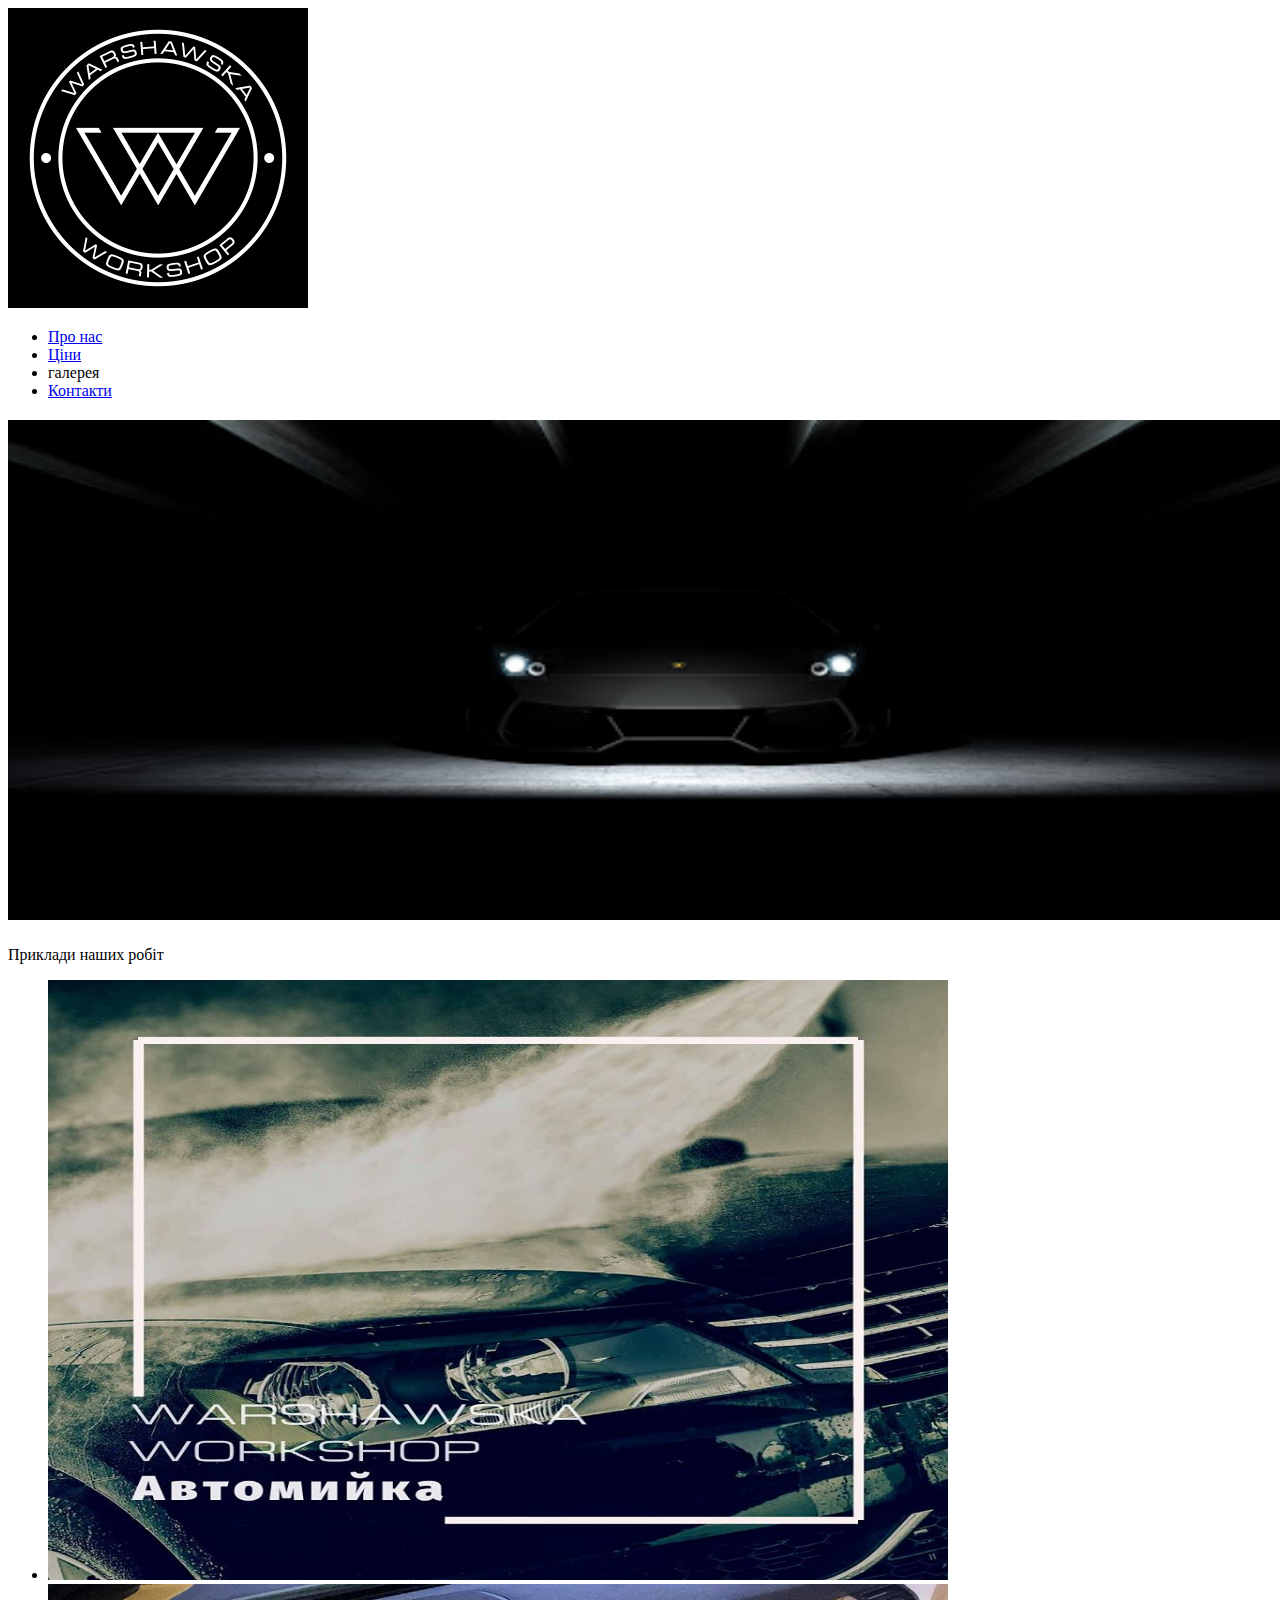
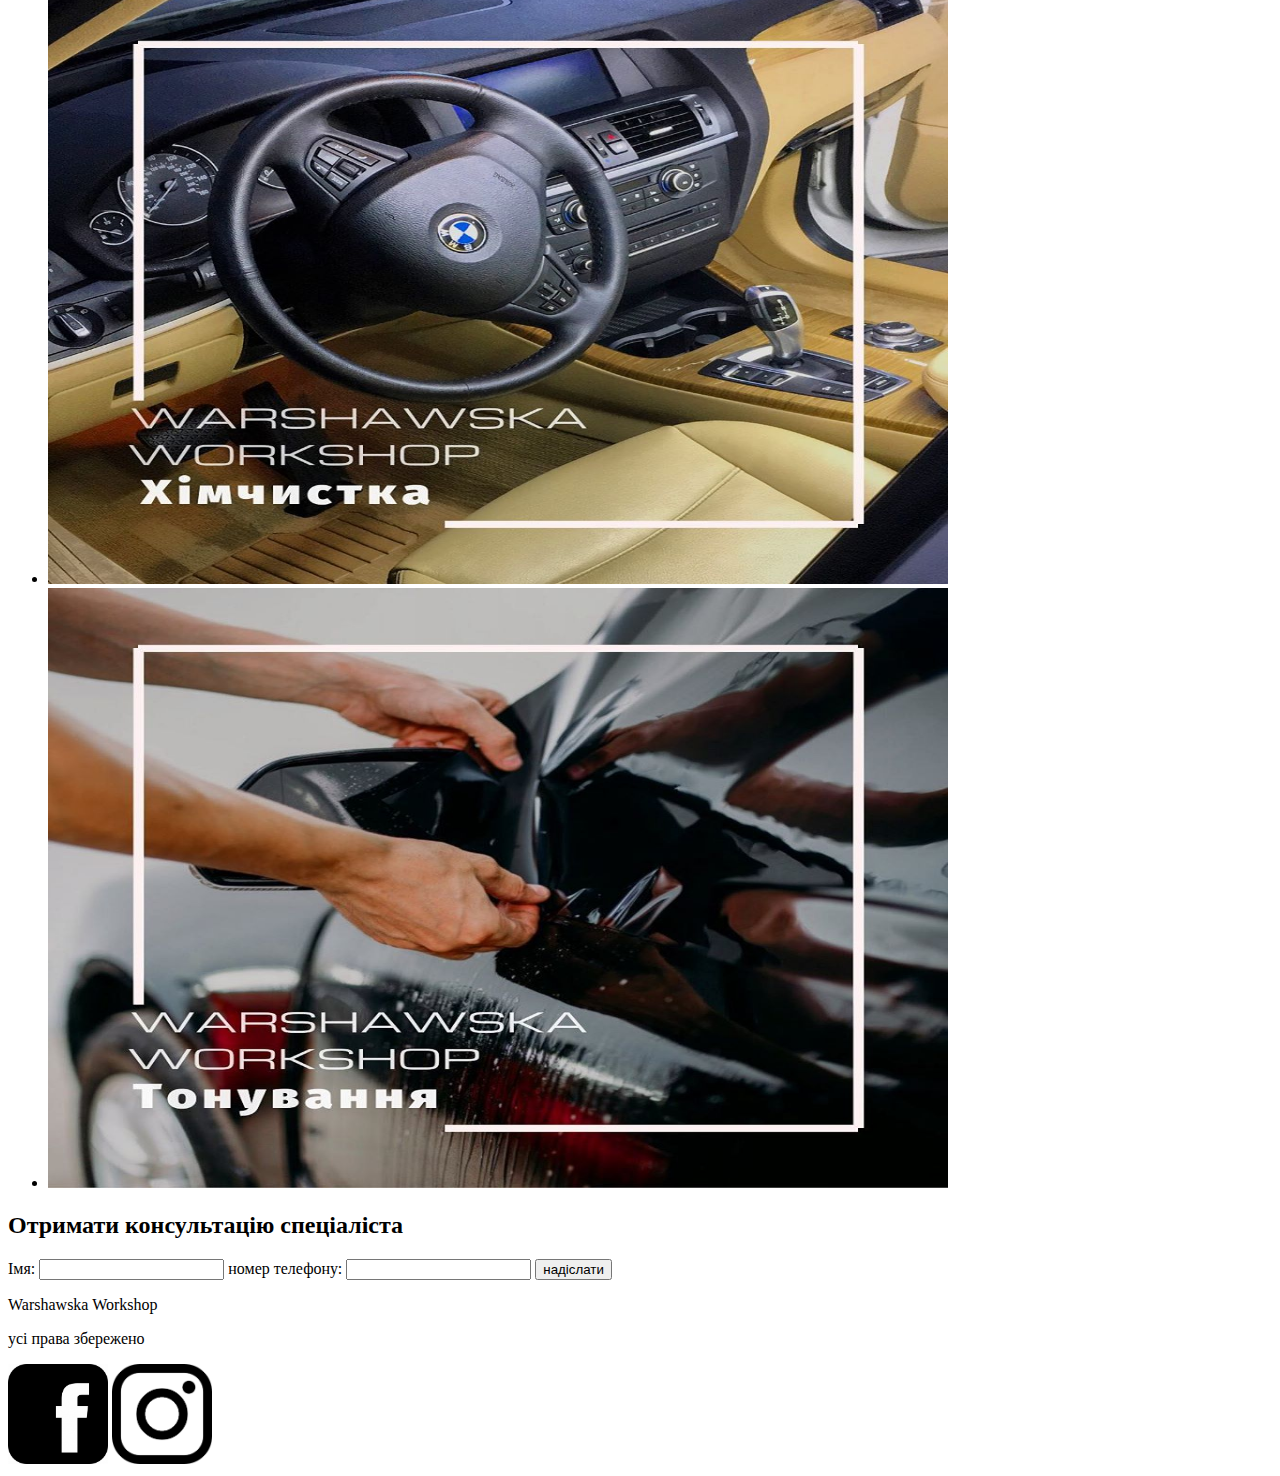
==== index.html @ 469ec767 "progect.1" ====
<!DOCTYPE html>
<html lang="uk">
<head>
    <meta charset="UTF-8">
    <meta name="viewport" content="width=device-width, initial-scale=1.0">
    <meta http-equiv="X-UA-Compatible" content="ie=edge">
    <title>Document</title>
</head>
<body>
<header>
    <img src="img/WWlogoblack.jpg" width="300" height="300" alt="logo">   
       <ul>
             <li><a href="aboutus.html">Про нас</a></li>
             <li><a href="prise.html">Ціни</a></li>
             <li>галерея</li>
             <li><a href="contacts.html">Контакти</a></li>
       </ul>
</header>
     <div>
        <h2><img src="img/logo1.jpg" width="1340" height="500" alt="logo1"></h2>
    </div>
    <div>
    <p>Приклади наших робіт</p>
           <ul>
             <li><img src="img/carwash.jpg" width="900" height="600" alt="carwash"></li>
             <li><img src="img/cemwash.jpg" width="900" height="600" alt="cemwash"></li>
             <li><img src="img/toning.jpg" width="900" height="600" alt="toning"></li>
       </ul>
       <h2>Отримати консультацію спеціаліста</h2>
   <form method="POST" action="https://formspree.io/xknrnvoy">
      <label>Імя:
          <input type="text"  name="Імя">
      </label>
      <label>номер телефону:
         <input type="phone number" name="номер телефону">
      </label>
       <label>
           <input type="submit" value="надіслати">
      </label>
    </div>
    <footer>
    <p>Warshawska Workshop</p>
    <p>усі права збережено</p>
    <img src="img/facebooklogo.jpg" width="100" height="100" alt="facebooklogo"> 
    <img src="img/instagramlogo.png" width="100" height="100" alt="instagramlogo">
    </footer>
</body>
</html>
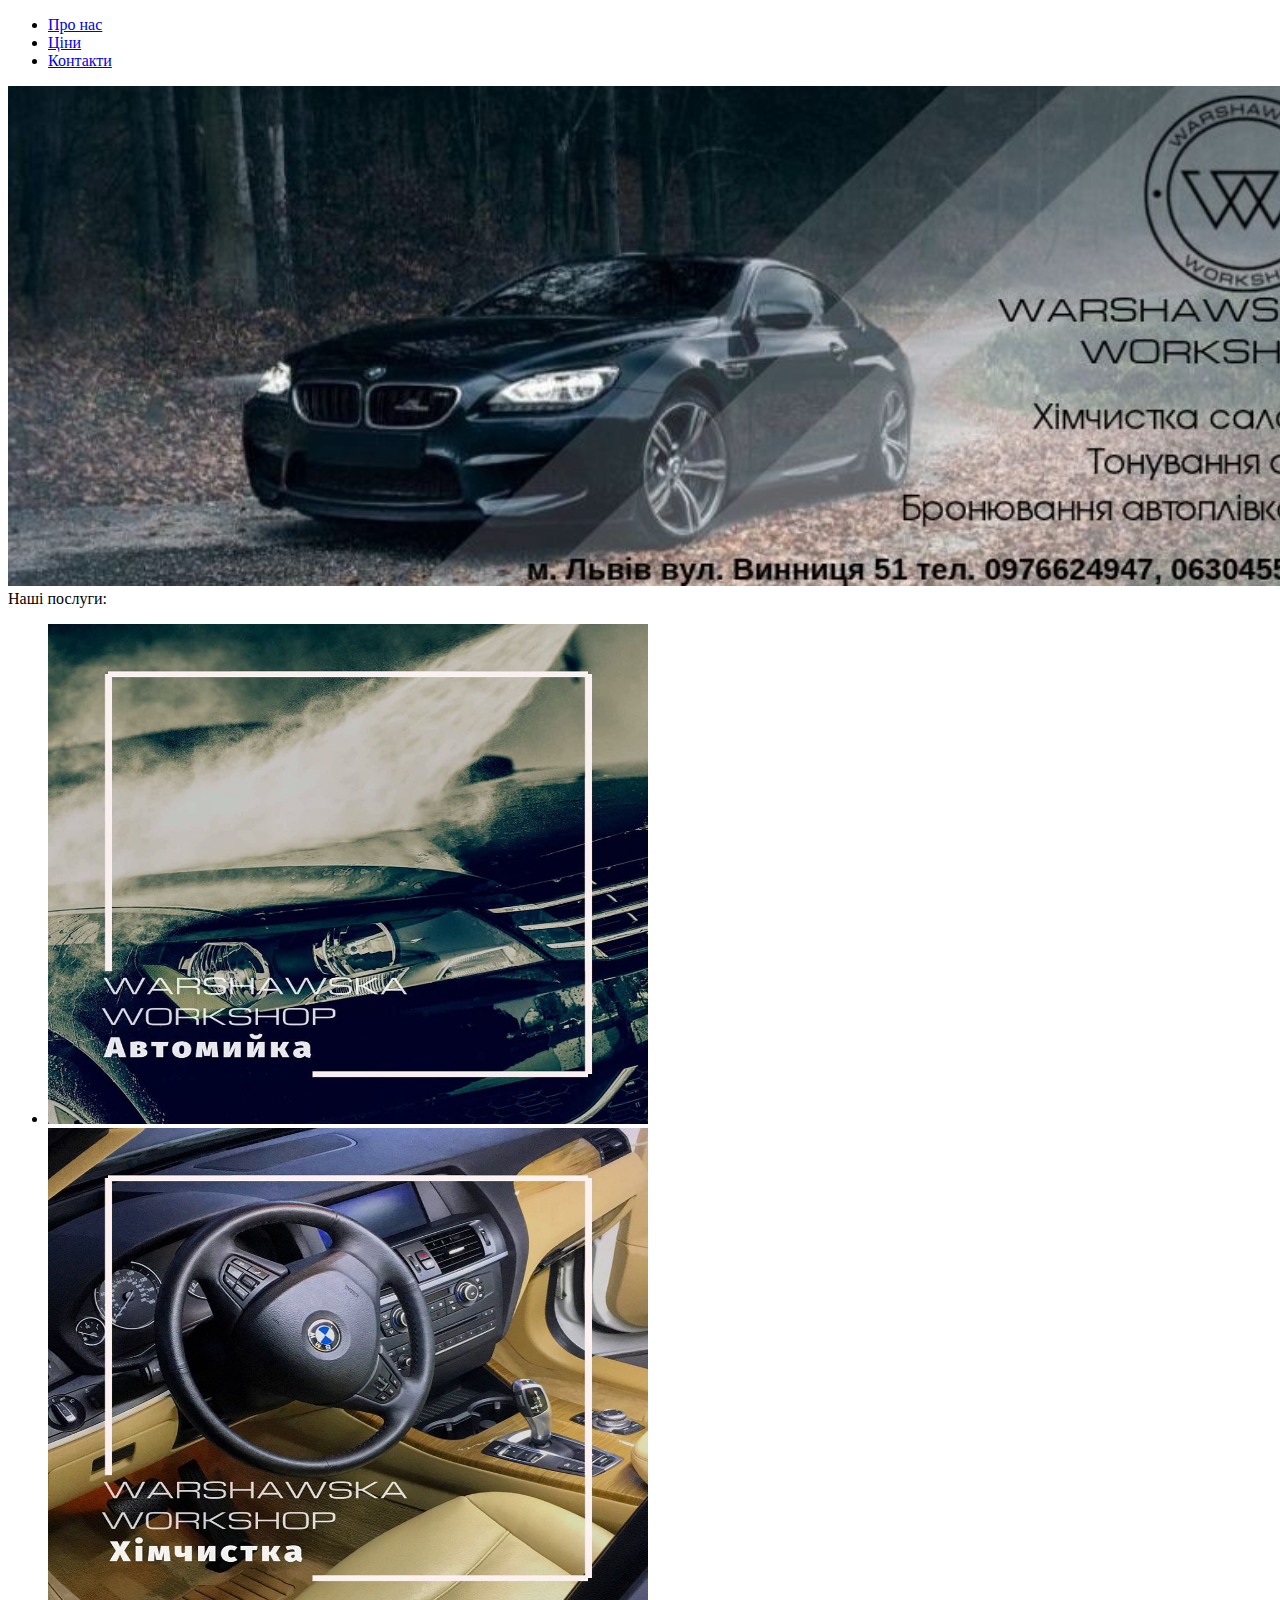
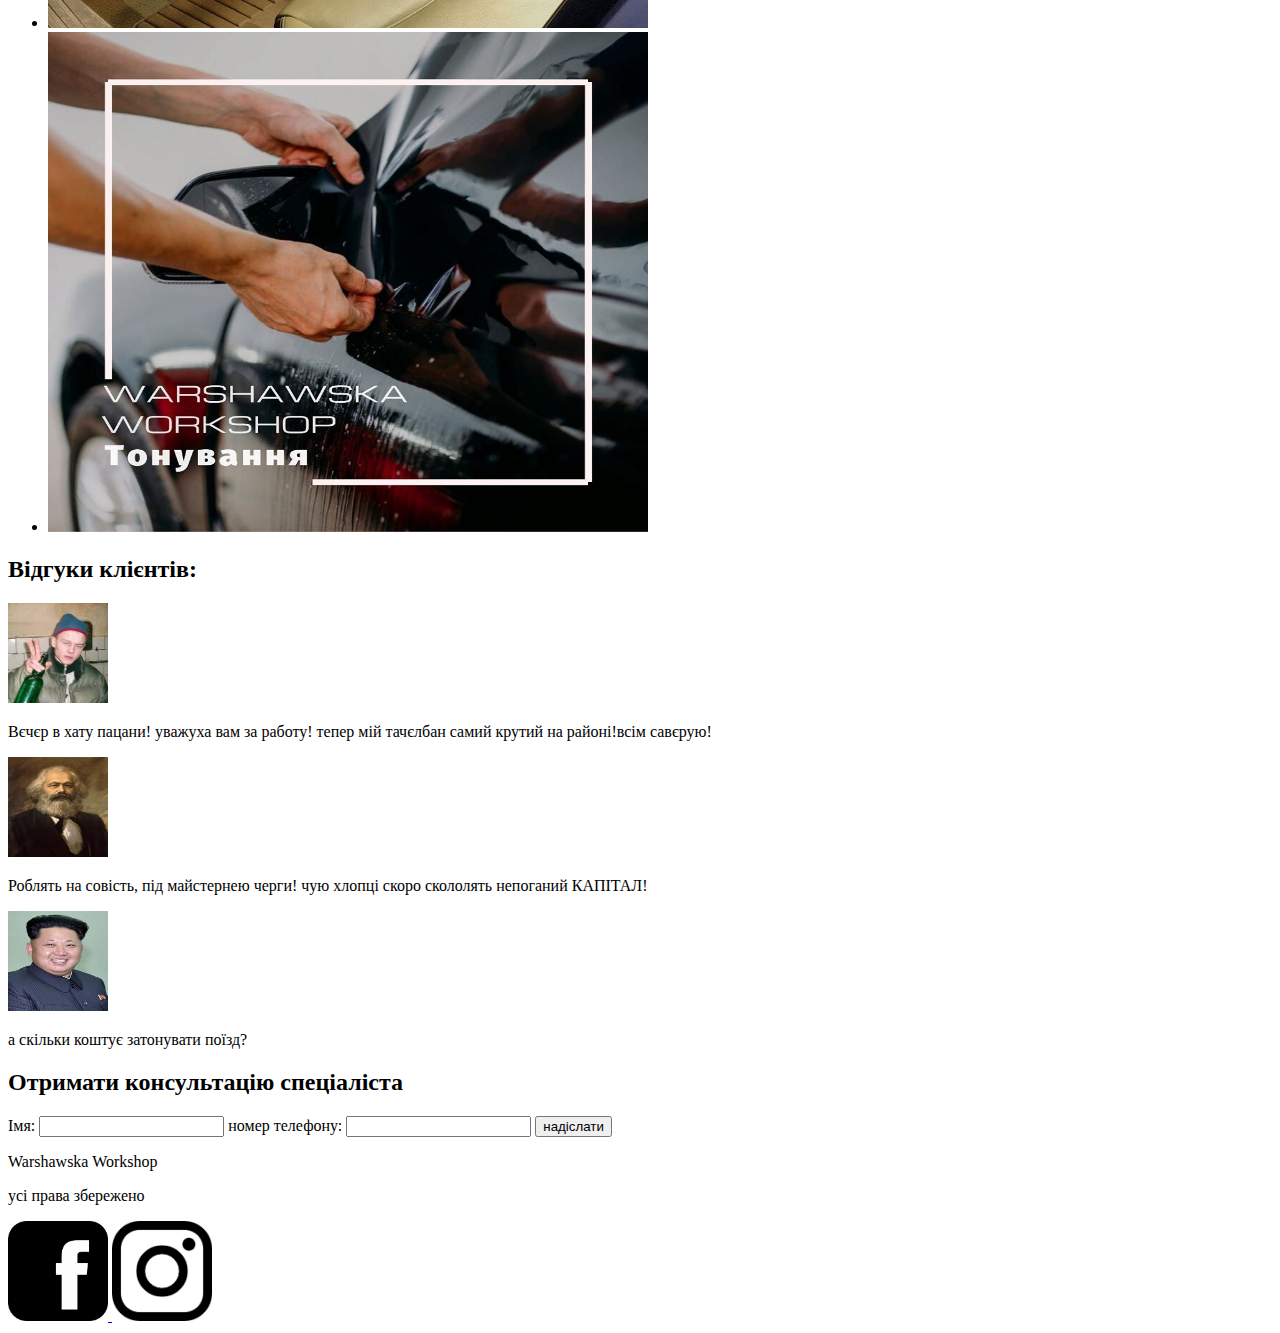
==== commit 561bd237: "some changes" ====
--- a/index.html
+++ b/index.html
@@ -7,25 +7,33 @@
     <title>Document</title>
 </head>
 <body>
-<header>
-    <img src="img/WWlogoblack.jpg" width="300" height="300" alt="logo">   
+<header>   
        <ul>
              <li><a href="aboutus.html">Про нас</a></li>
              <li><a href="prise.html">Ціни</a></li>
-             <li>галерея</li>
              <li><a href="contacts.html">Контакти</a></li>
        </ul>
 </header>
      <div>
-        <h2><img src="img/logo1.jpg" width="1340" height="500" alt="logo1"></h2>
+        <img src="img/logoaboutus.jpg" width="1340" height="500" alt="logo1">
     </div>
-    <div>
-    <p>Приклади наших робіт</p>
+    <section>
+    <h>Наші послуги:</h>
            <ul>
-             <li><img src="img/carwash.jpg" width="900" height="600" alt="carwash"></li>
-             <li><img src="img/cemwash.jpg" width="900" height="600" alt="cemwash"></li>
-             <li><img src="img/toning.jpg" width="900" height="600" alt="toning"></li>
+             <li><img src="img/carwash.jpg" width="600" height="500" alt="carwash"></li>
+             <li><img src="img/cemwash.jpg" width="600" height="500" alt="cemwash"></li>
+             <li><img src="img/toning.jpg" width="600" height="500" alt="toning"></li>
        </ul>
+    </section>
+       <section>
+       <h2>Відгуки клієнтів:</h2>
+       <img src="img/gop1.jpg" width="100" height="100" alt="carwash"> 
+       <p> Вєчєр в хату пацани! уважуха вам за работу! тепер мій тачєлбан самий крутий на районі!всім савєрую!</p>
+       <img src="img/carlmaxs.jpg" width="100" height="100" alt="carlmaxs"> 
+       <p> Роблять на совість, під майстернею черги! чую хлопці скоро скололять непоганий КАПІТАЛ!</p>
+       <img src="img/kim.jpg" width="100" height="100" alt="kim"> 
+       <p> а скільки коштує затонувати поїзд? </p>
+       </section>
        <h2>Отримати консультацію спеціаліста</h2>
    <form method="POST" action="https://formspree.io/xknrnvoy">
       <label>Імя:
@@ -39,10 +47,10 @@
       </label>
     </div>
     <footer>
-    <p>Warshawska Workshop</p>
-    <p>усі права збережено</p>
-    <img src="img/facebooklogo.jpg" width="100" height="100" alt="facebooklogo"> 
-    <img src="img/instagramlogo.png" width="100" height="100" alt="instagramlogo">
+            <p>Warshawska Workshop</p>
+            <p>усі права збережено</p>
+                <a href="https://www.facebook.com/warshawskaworkshop/photos/a.120206486027206/165553778159143/?type=3&theater"> <img src="img/facebooklogo.jpg" width="100" height="100" alt="facebooklogo"> 
+                <a href="https://www.instagram.com/warshawska_workshop/"><img src="img/instagramlogo.png" width="100" height="100" alt="instagramlogo">
     </footer>
 </body>
 </html>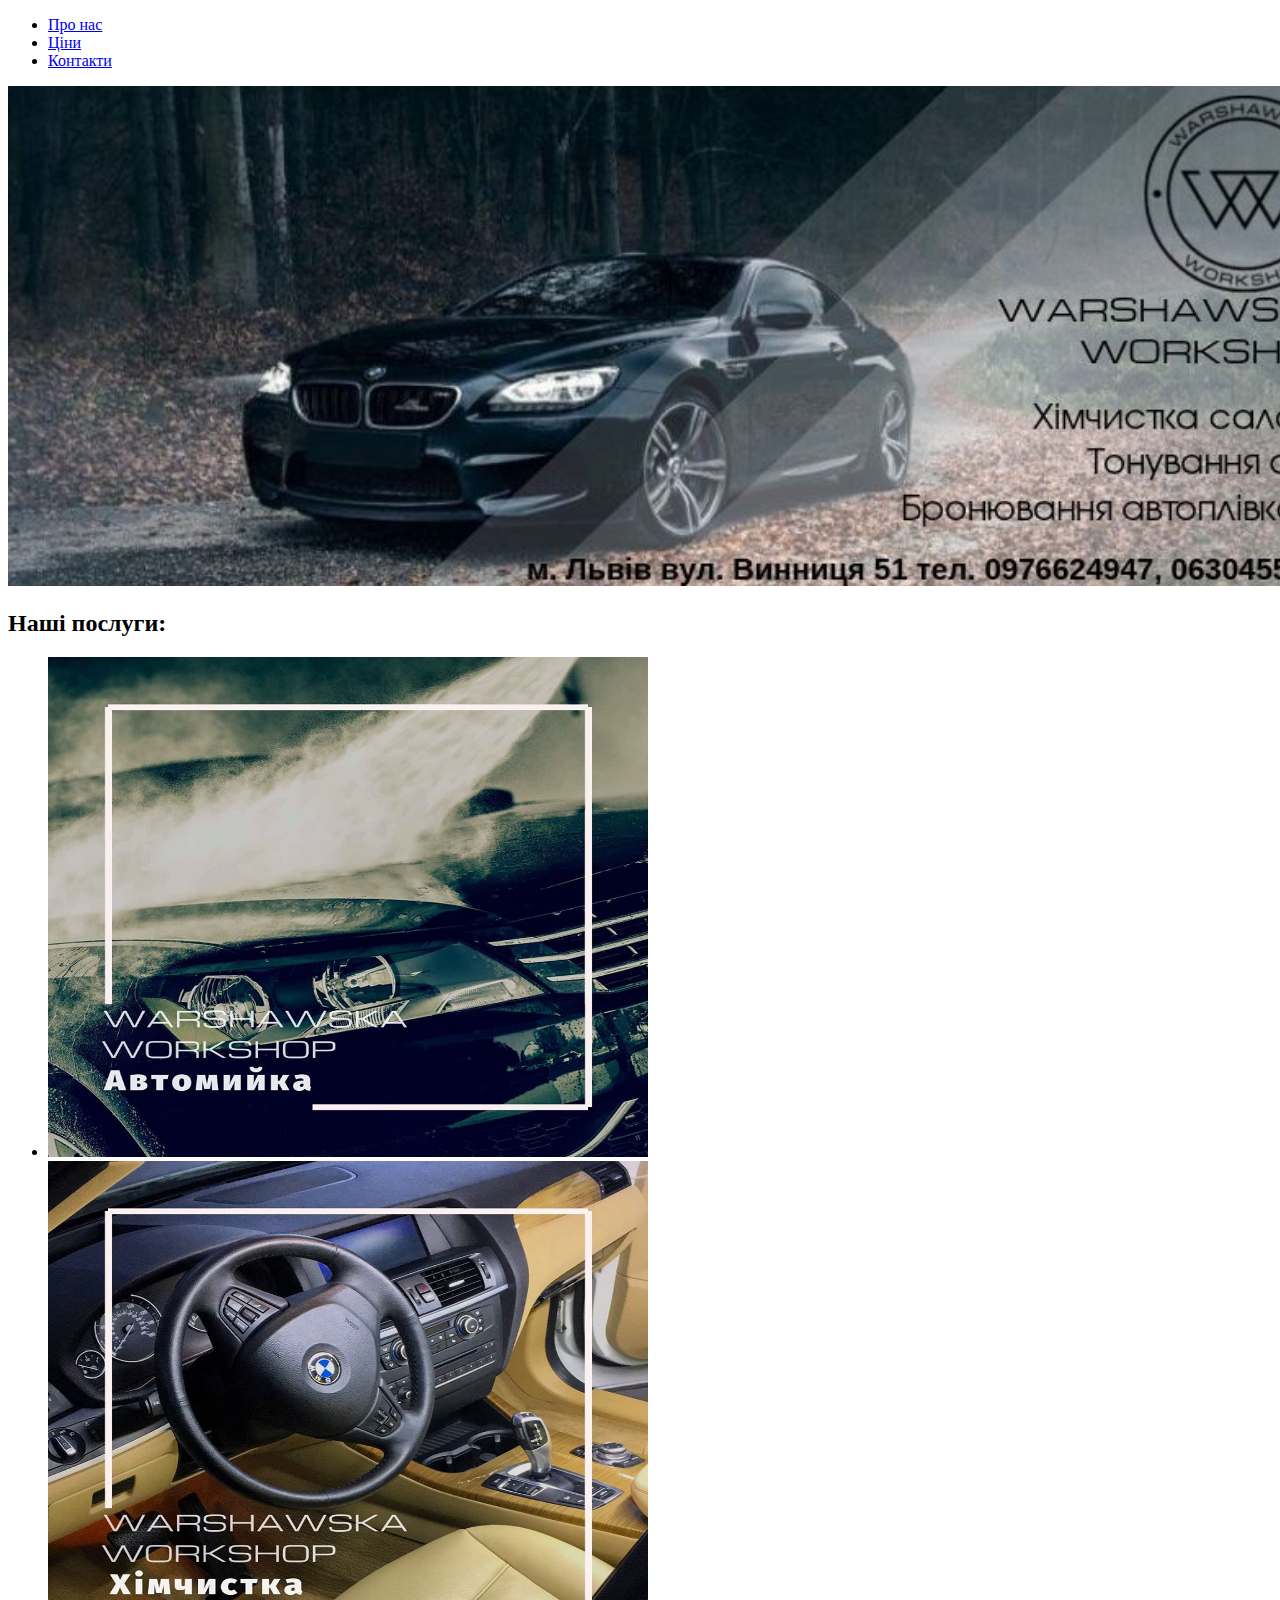
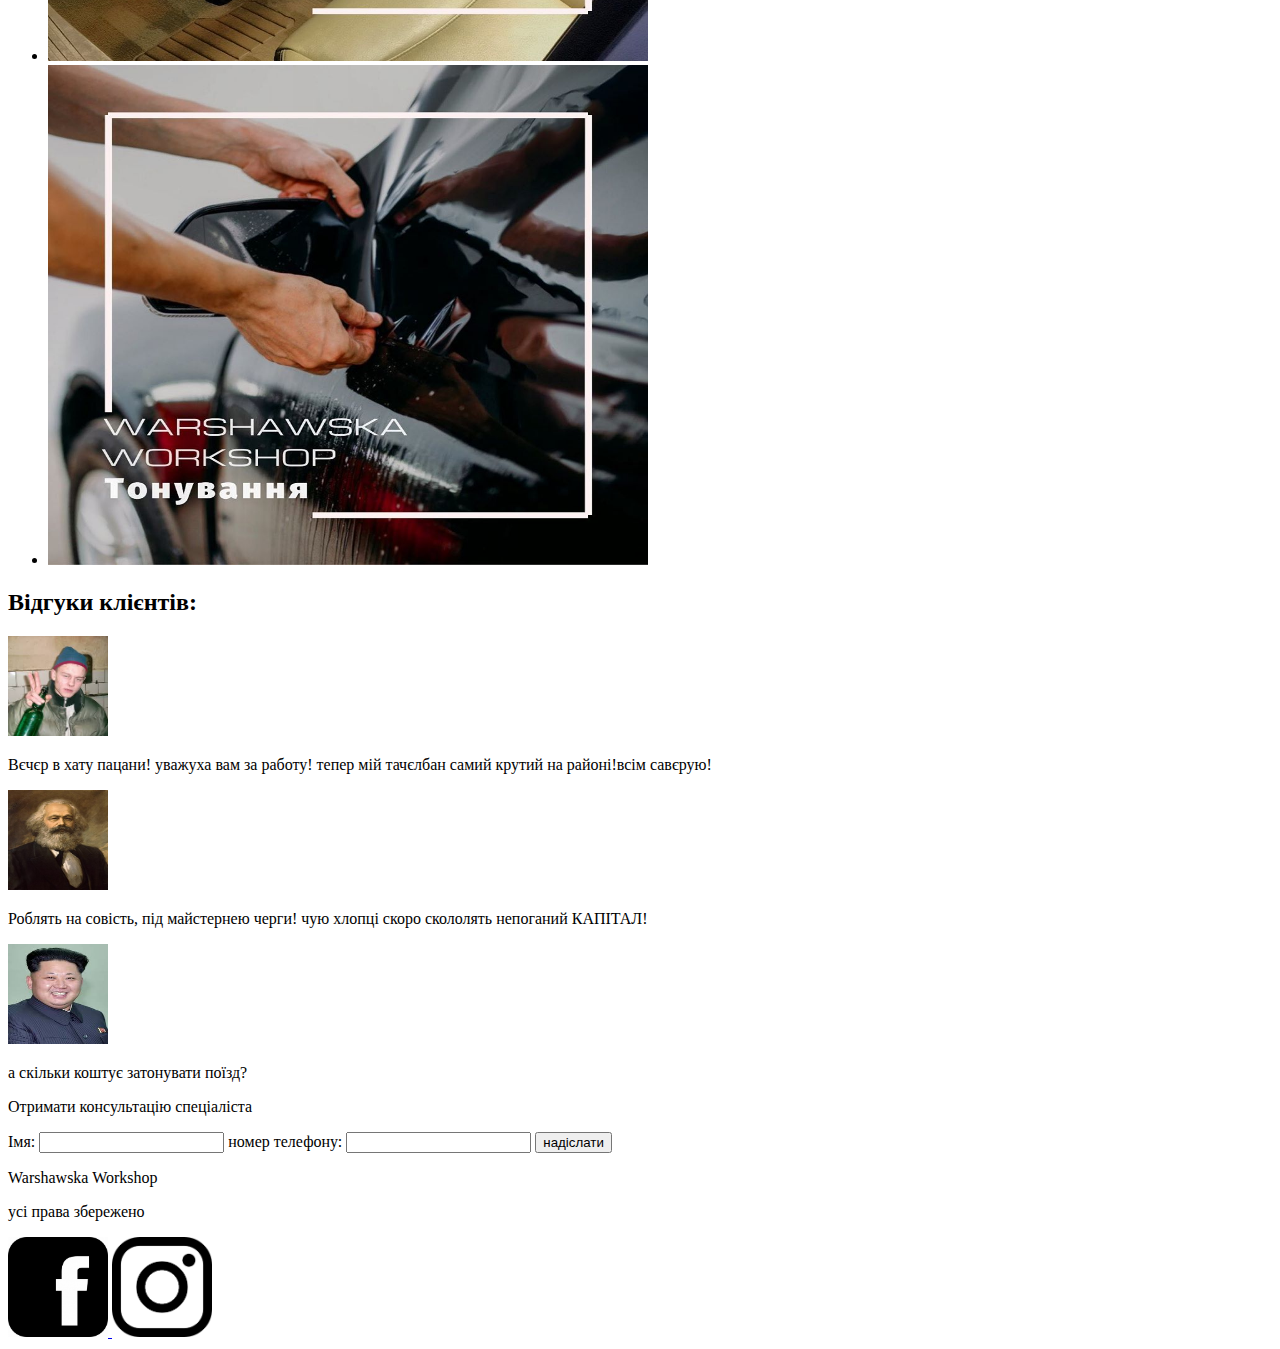
==== commit 66acefa7: "some chenges" ====
--- a/index.html
+++ b/index.html
@@ -18,7 +18,7 @@
         <img src="img/logoaboutus.jpg" width="1340" height="500" alt="logo1">
     </div>
     <section>
-    <h>Наші послуги:</h>
+    <h2>Наші послуги:</h2>
            <ul>
              <li><img src="img/carwash.jpg" width="600" height="500" alt="carwash"></li>
              <li><img src="img/cemwash.jpg" width="600" height="500" alt="cemwash"></li>
@@ -34,13 +34,14 @@
        <img src="img/kim.jpg" width="100" height="100" alt="kim"> 
        <p> а скільки коштує затонувати поїзд? </p>
        </section>
-       <h2>Отримати консультацію спеціаліста</h2>
-   <form method="POST" action="https://formspree.io/xknrnvoy">
+       <div>
+       <p>Отримати консультацію спеціаліста</p>
+   <form method="POST" action="https://formspree.io/xknrnvoy"></form>
       <label>Імя:
           <input type="text"  name="Імя">
       </label>
       <label>номер телефону:
-         <input type="phone number" name="номер телефону">
+         <input type="number" name="номер телефону">
       </label>
        <label>
            <input type="submit" value="надіслати">
@@ -49,8 +50,8 @@
     <footer>
             <p>Warshawska Workshop</p>
             <p>усі права збережено</p>
-                <a href="https://www.facebook.com/warshawskaworkshop/photos/a.120206486027206/165553778159143/?type=3&theater"> <img src="img/facebooklogo.jpg" width="100" height="100" alt="facebooklogo"> 
-                <a href="https://www.instagram.com/warshawska_workshop/"><img src="img/instagramlogo.png" width="100" height="100" alt="instagramlogo">
+                <a href="https://www.facebook.com/warshawskaworkshop/photos/a.120206486027206/165553778159143/?type=3&theater"> <img src="img/facebooklogo.jpg" width="100" height="100" alt="facebooklogo"> </a>
+                <a href="https://www.instagram.com/warshawska_workshop/"><img src="img/instagramlogo.png" width="100" height="100" alt="instagramlogo"></a>
     </footer>
 </body>
 </html>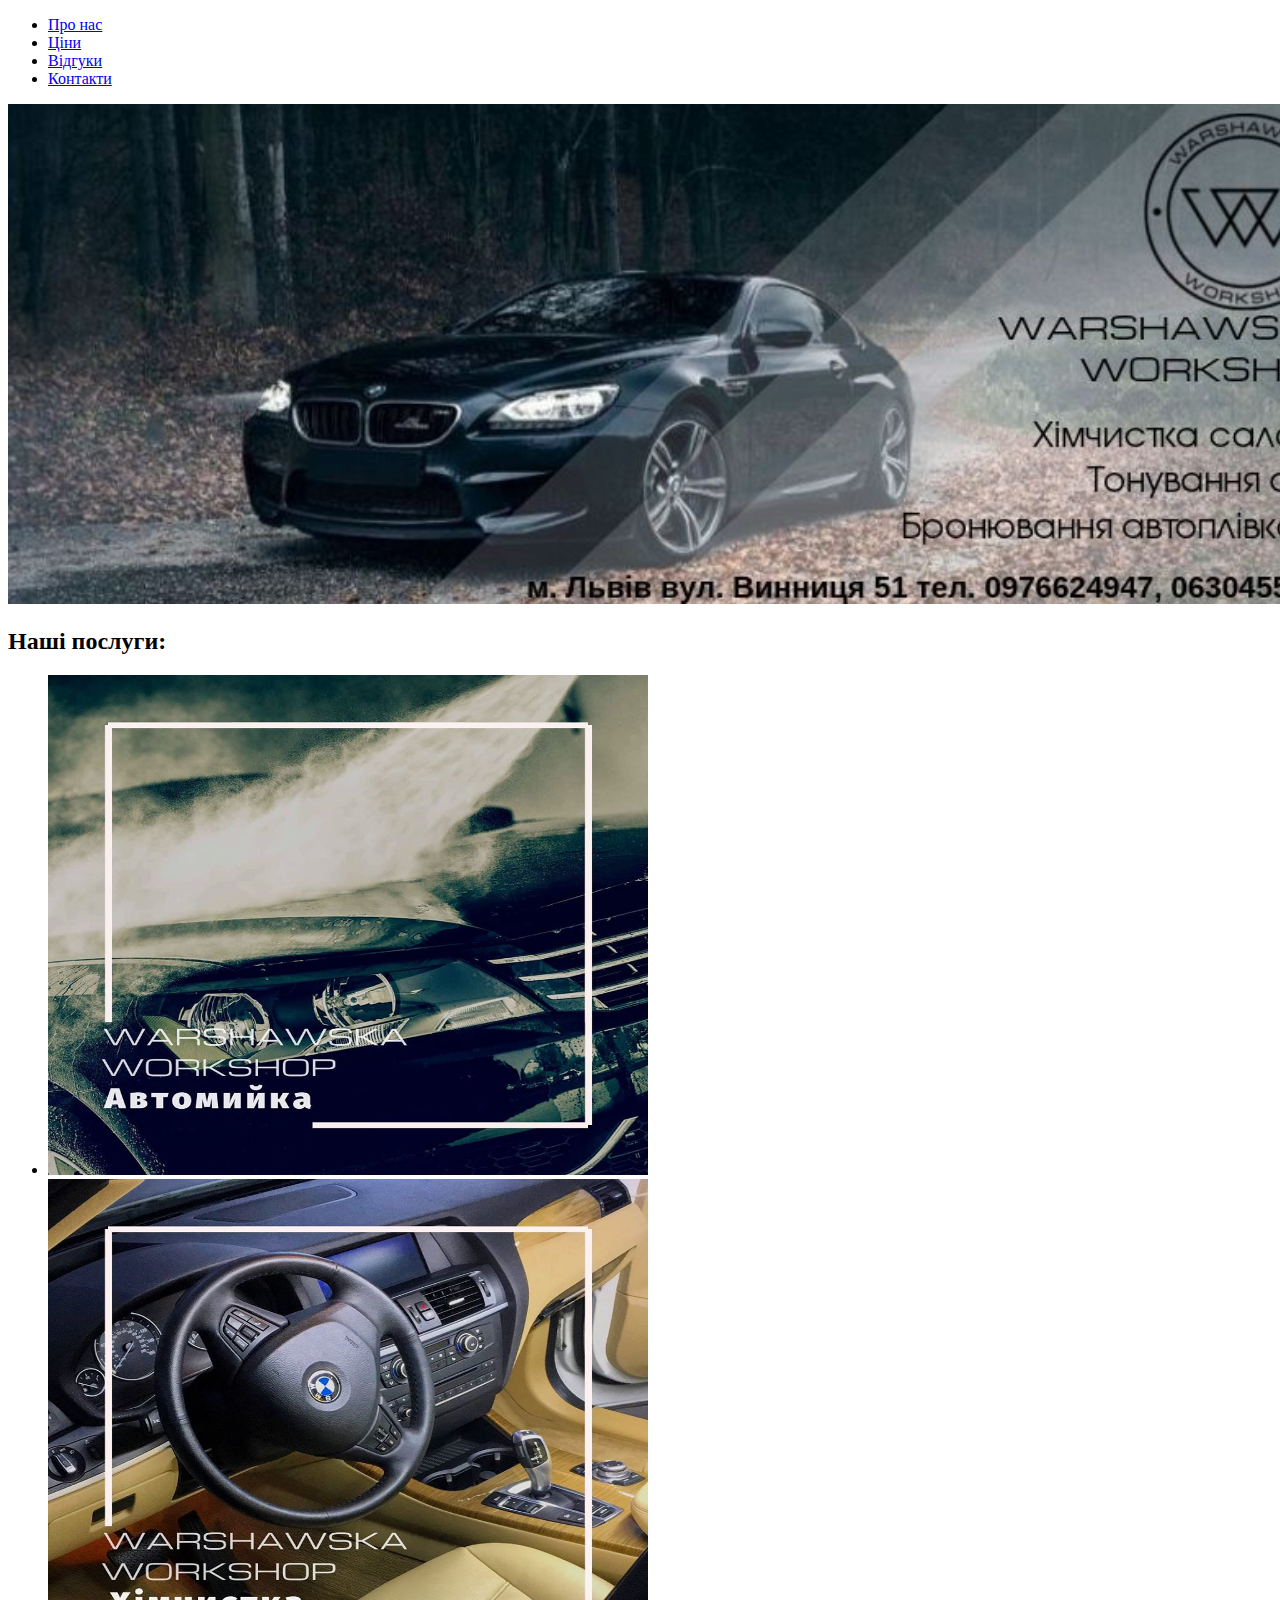
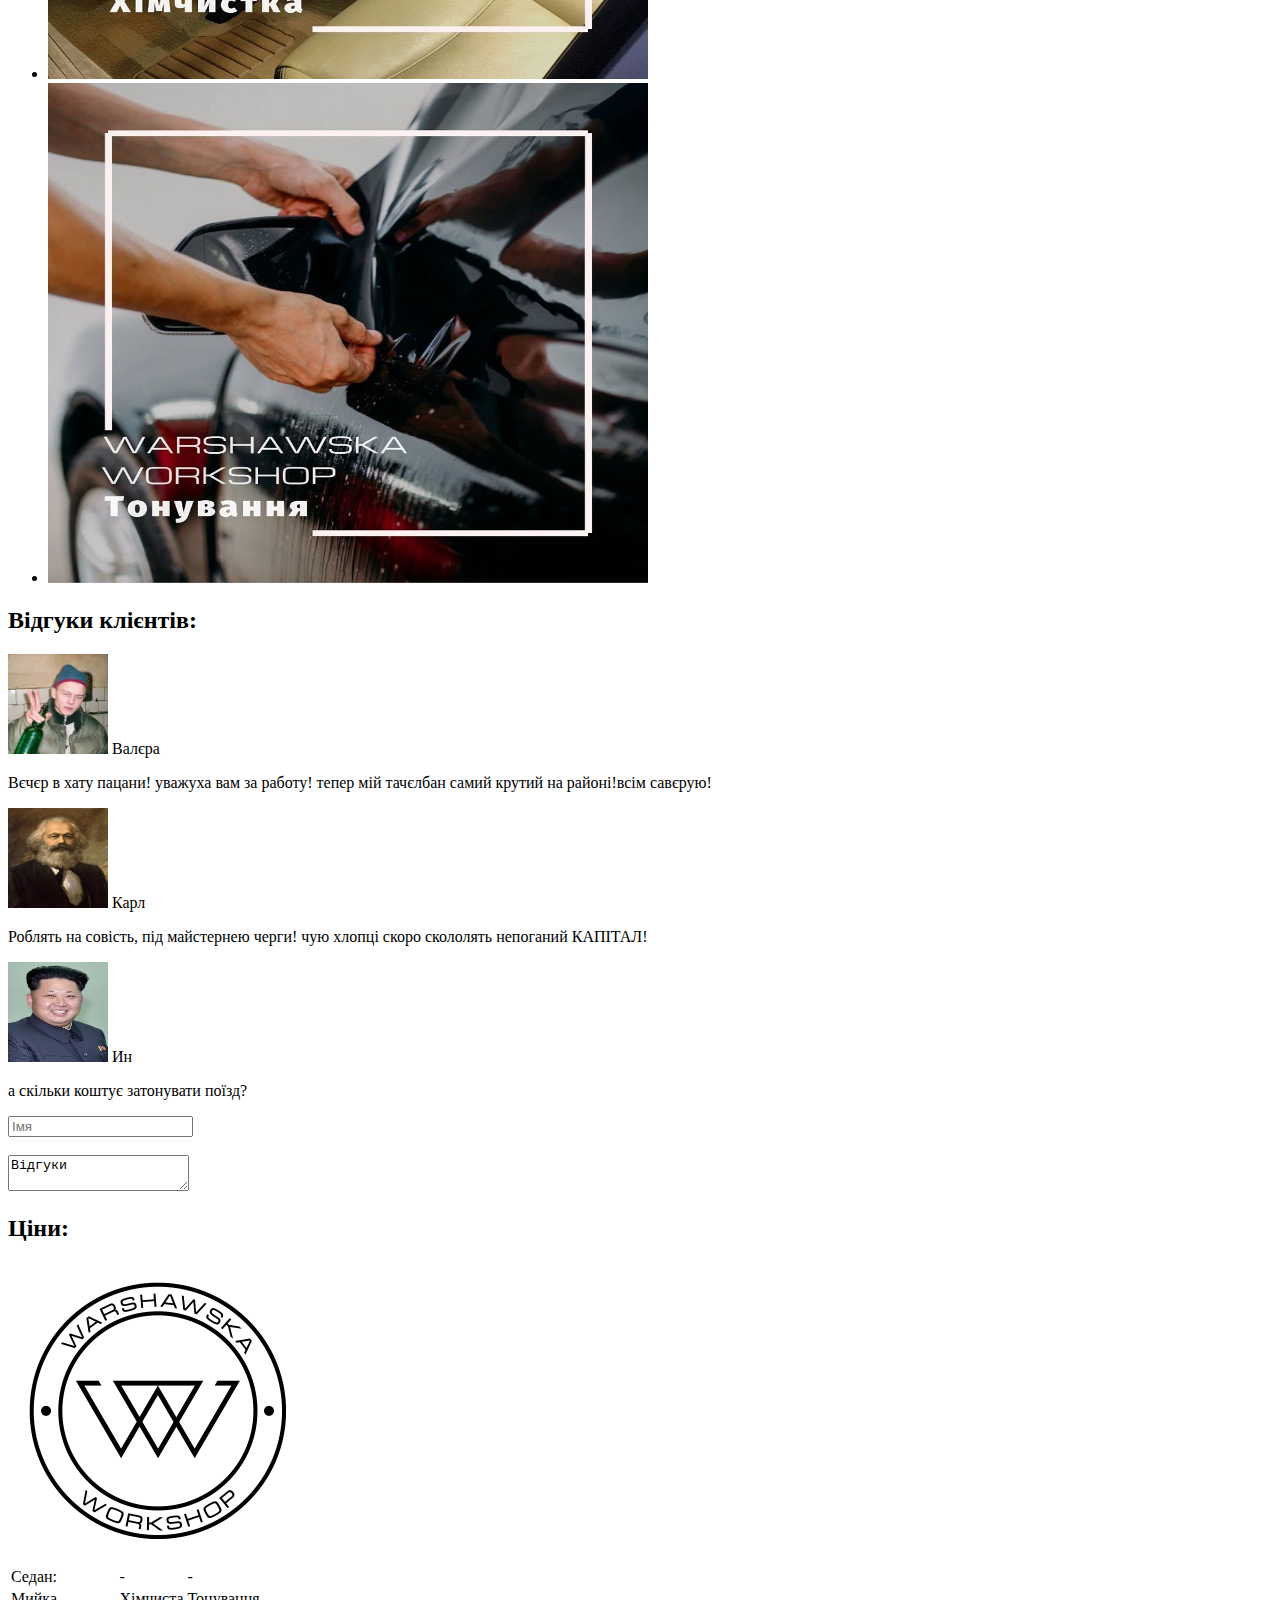
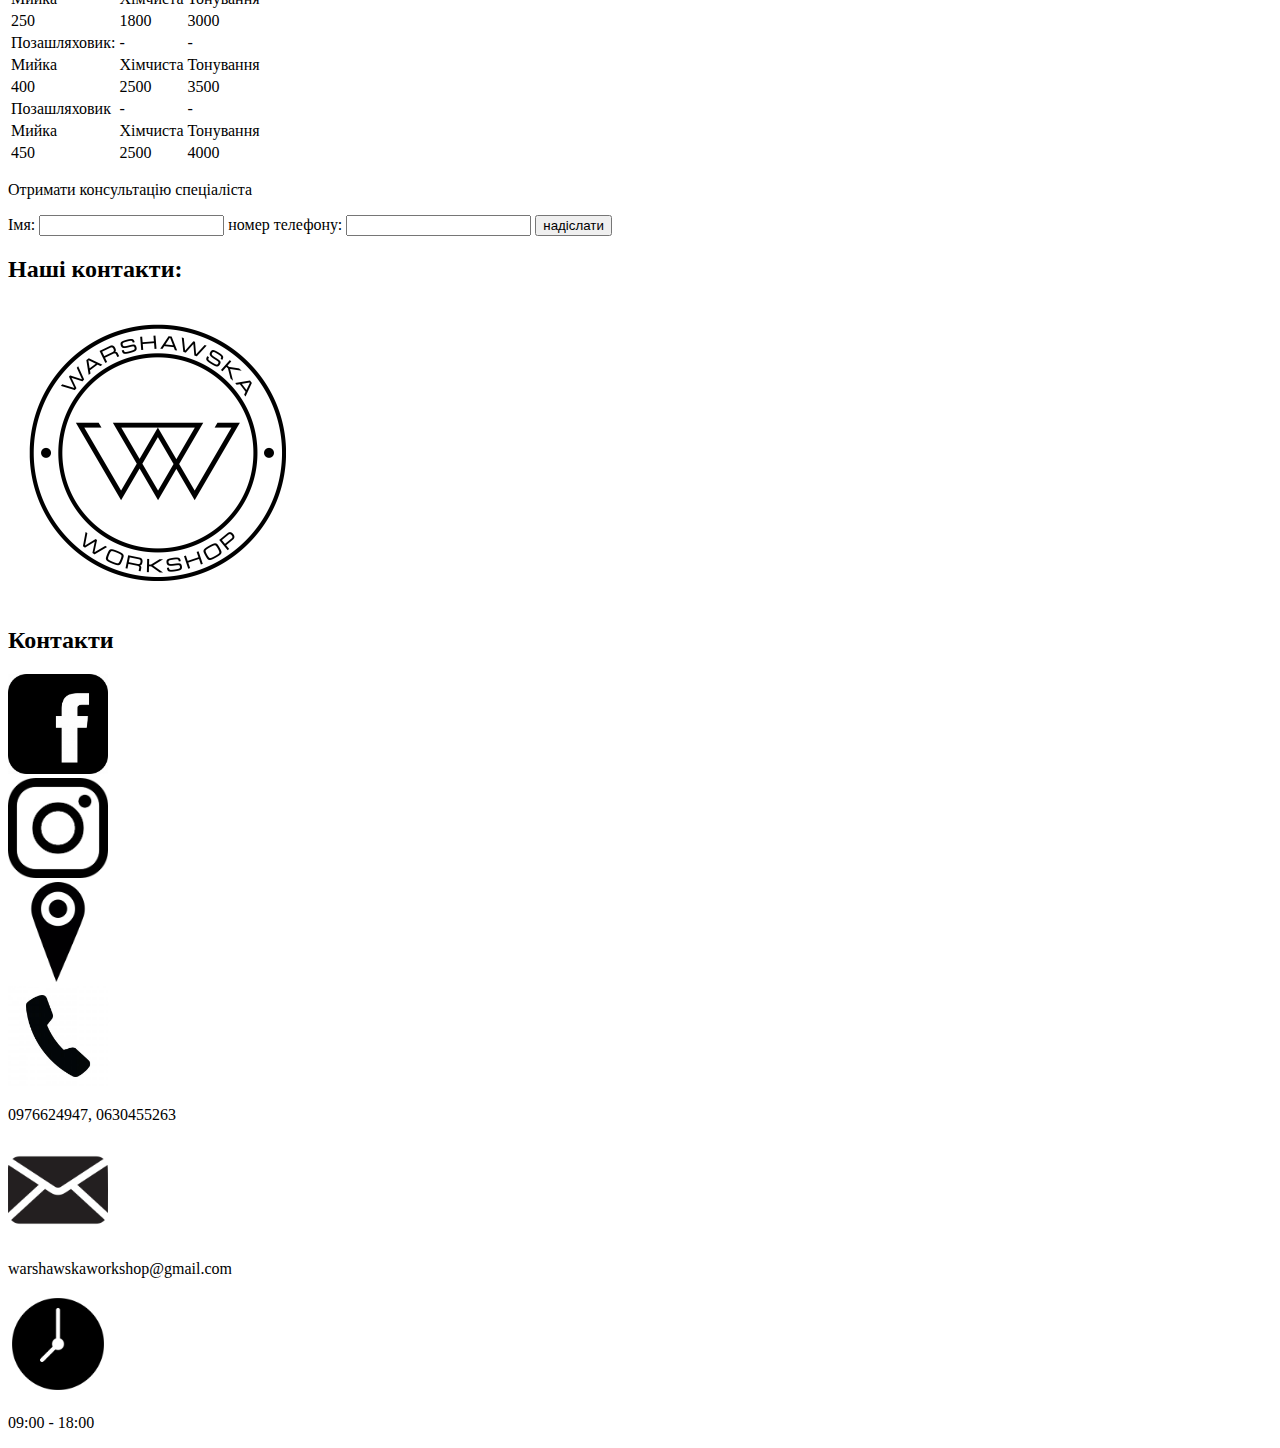
==== commit bac87ccd: "made2pages" ====
--- a/index.html
+++ b/index.html
@@ -7,11 +7,12 @@
     <title>Document</title>
 </head>
 <body>
-<header>   
+<header id="header">   
        <ul>
              <li><a href="aboutus.html">Про нас</a></li>
-             <li><a href="prise.html">Ціни</a></li>
-             <li><a href="contacts.html">Контакти</a></li>
+             <li><a href="#price">Ціни</a></li>
+             <li><a href="#comments">Відгуки</a></li>
+             <li><a href="#contakts">Контакти</a></li>
        </ul>
 </header>
      <div>
@@ -25,33 +26,119 @@
              <li><img src="img/toning.jpg" width="600" height="500" alt="toning"></li>
        </ul>
     </section>
-       <section>
+    <main>
+       <section id="comments">
        <h2>Відгуки клієнтів:</h2>
-       <img src="img/gop1.jpg" width="100" height="100" alt="carwash"> 
+       <img src="img/gop1.jpg" width="100" height="100" alt="carwash"> Валєра
        <p> Вєчєр в хату пацани! уважуха вам за работу! тепер мій тачєлбан самий крутий на районі!всім савєрую!</p>
-       <img src="img/carlmaxs.jpg" width="100" height="100" alt="carlmaxs"> 
+       <img src="img/carlmaxs.jpg" width="100" height="100" alt="carlmaxs"> Карл
        <p> Роблять на совість, під майстернею черги! чую хлопці скоро скололять непоганий КАПІТАЛ!</p>
-       <img src="img/kim.jpg" width="100" height="100" alt="kim"> 
+       <img src="img/kim.jpg" width="100" height="100" alt="kim"> Ин
        <p> а скільки коштує затонувати поїзд? </p>
+       <div>
+                   <form method="POST" action="https://formspree.io/xknrnvoy"></form>
+                           <input type="text"  placeholder="Імя">
+                             <br>
+                            <br>
+                           <textarea>Відгуки</textarea>
+       </div>
+       </section>
+       <section id="price">
+       <h2> Ціни: </h2>
+        <a href="#header"><img src="img/WWlogowhite.jpg" width="300" height="300" alt="logo"></a>
+    <table>
+                         <tr>
+                             <td>Седан:</td>          
+                             <td>-</td>  
+                             <td>-</td>          
+                         </tr>
+                         <tr>
+                             <td>Мийка</td>
+                             <td>Хімчиста</td>
+                             <td>Тонування</td>     
+                         </tr>
+                         <tr>
+                             <td>250</td>
+                             <td>1800</td>
+                             <td>3000</td>     
+                         </tr>
+                         <tr>
+                             <td>Позашляховик:</td>   
+                             <td>-</td>  
+                             <td>-</td>                 
+                         </tr>
+                         <tr>
+                             <td>Мийка</td>
+                             <td>Хімчиста</td>
+                             <td>Тонування</td>     
+                         </tr>
+                         <tr>
+                             <td>400</td>
+                             <td>2500</td>
+                             <td>3500</td>     
+                         </tr>
+                         <tr>
+                             <td>Позашляховик</td>       
+                             <td>-</td>  
+                             <td>-</td>            
+                         </tr>
+                         <tr>
+                             <td>Мийка</td>
+                             <td>Хімчиста</td>
+                             <td>Тонування</td>     
+                         </tr>
+                         <tr>
+                             <td>450</td>
+                             <td>2500</td>
+                             <td>4000</td>     
+                         </tr>
+                    </table>
        </section>
        <div>
-       <p>Отримати консультацію спеціаліста</p>
-   <form method="POST" action="https://formspree.io/xknrnvoy"></form>
-      <label>Імя:
-          <input type="text"  name="Імя">
-      </label>
-      <label>номер телефону:
-         <input type="number" name="номер телефону">
-      </label>
-       <label>
-           <input type="submit" value="надіслати">
-      </label>
+          <p>Отримати консультацію спеціаліста</p>
+            <form method="POST" action="https://formspree.io/xknrnvoy"></form>
+                <label>Імя:
+                    <input type="text"  name="Імя">
+                </label>
+                <label>номер телефону:
+                    <input type="number" name="номер телефону">
+                </label>
+                <label>
+                    <input type="submit" value="надіслати">
+                </label>
     </div>
+    </main>
     <footer>
-            <p>Warshawska Workshop</p>
-            <p>усі права збережено</p>
-                <a href="https://www.facebook.com/warshawskaworkshop/photos/a.120206486027206/165553778159143/?type=3&theater"> <img src="img/facebooklogo.jpg" width="100" height="100" alt="facebooklogo"> </a>
-                <a href="https://www.instagram.com/warshawska_workshop/"><img src="img/instagramlogo.png" width="100" height="100" alt="instagramlogo"></a>
+       <section>
+           <h2> Наші контакти: </h2>
+             <a href="#header"><img src="img/WWlogowhite.jpg" width="300" height="300" alt="logo"></a>  
+      </section>
+                <section id="contakts">
+                  <h2> Контакти</h2>
+                      <div>
+                          <a href="https://www.facebook.com/warshawskaworkshop/photos/a.120206486027206/165553778159143/?type=3&theater"><img src="img/facebooklogo.jpg" width="100" height="100" alt="facebooklogo"></a>
+                     </div>
+                      <div> 
+                          <a href="https://www.instagram.com/warshawska_workshop/"><img src="img/instagramlogo.png" width="100" height="100" alt="instagramlogo"></a>
+                      </div>
+                      <div>  
+                         <a href=https://goo.gl/maps/QWMcLtV6hhuBuvfF8><img src="img/mapicon.png" width="100" height="100" alt="mapicon"></a>
+                      </div>
+                      <div> 
+                         <img src="img/phoneicon2.jpg"  width="100" height="100" alt="phoneicon2">
+                         <p>0976624947, 0630455263</p>
+                      </div>
+                      <div>  
+                      <img src="img/mail.png" width="100" height="100" alt="mail">
+                      </div>
+                      <div>   
+                      <p>warshawskaworkshop@gmail.com</p>
+                      </div>
+                      <div> 
+                      <img src="img/clockicon.png"  width="100" height="100" alt="clockicon">
+                      <p> 09:00 - 18:00</p>
+                     </div>
+         </section>
     </footer>
 </body>
 </html>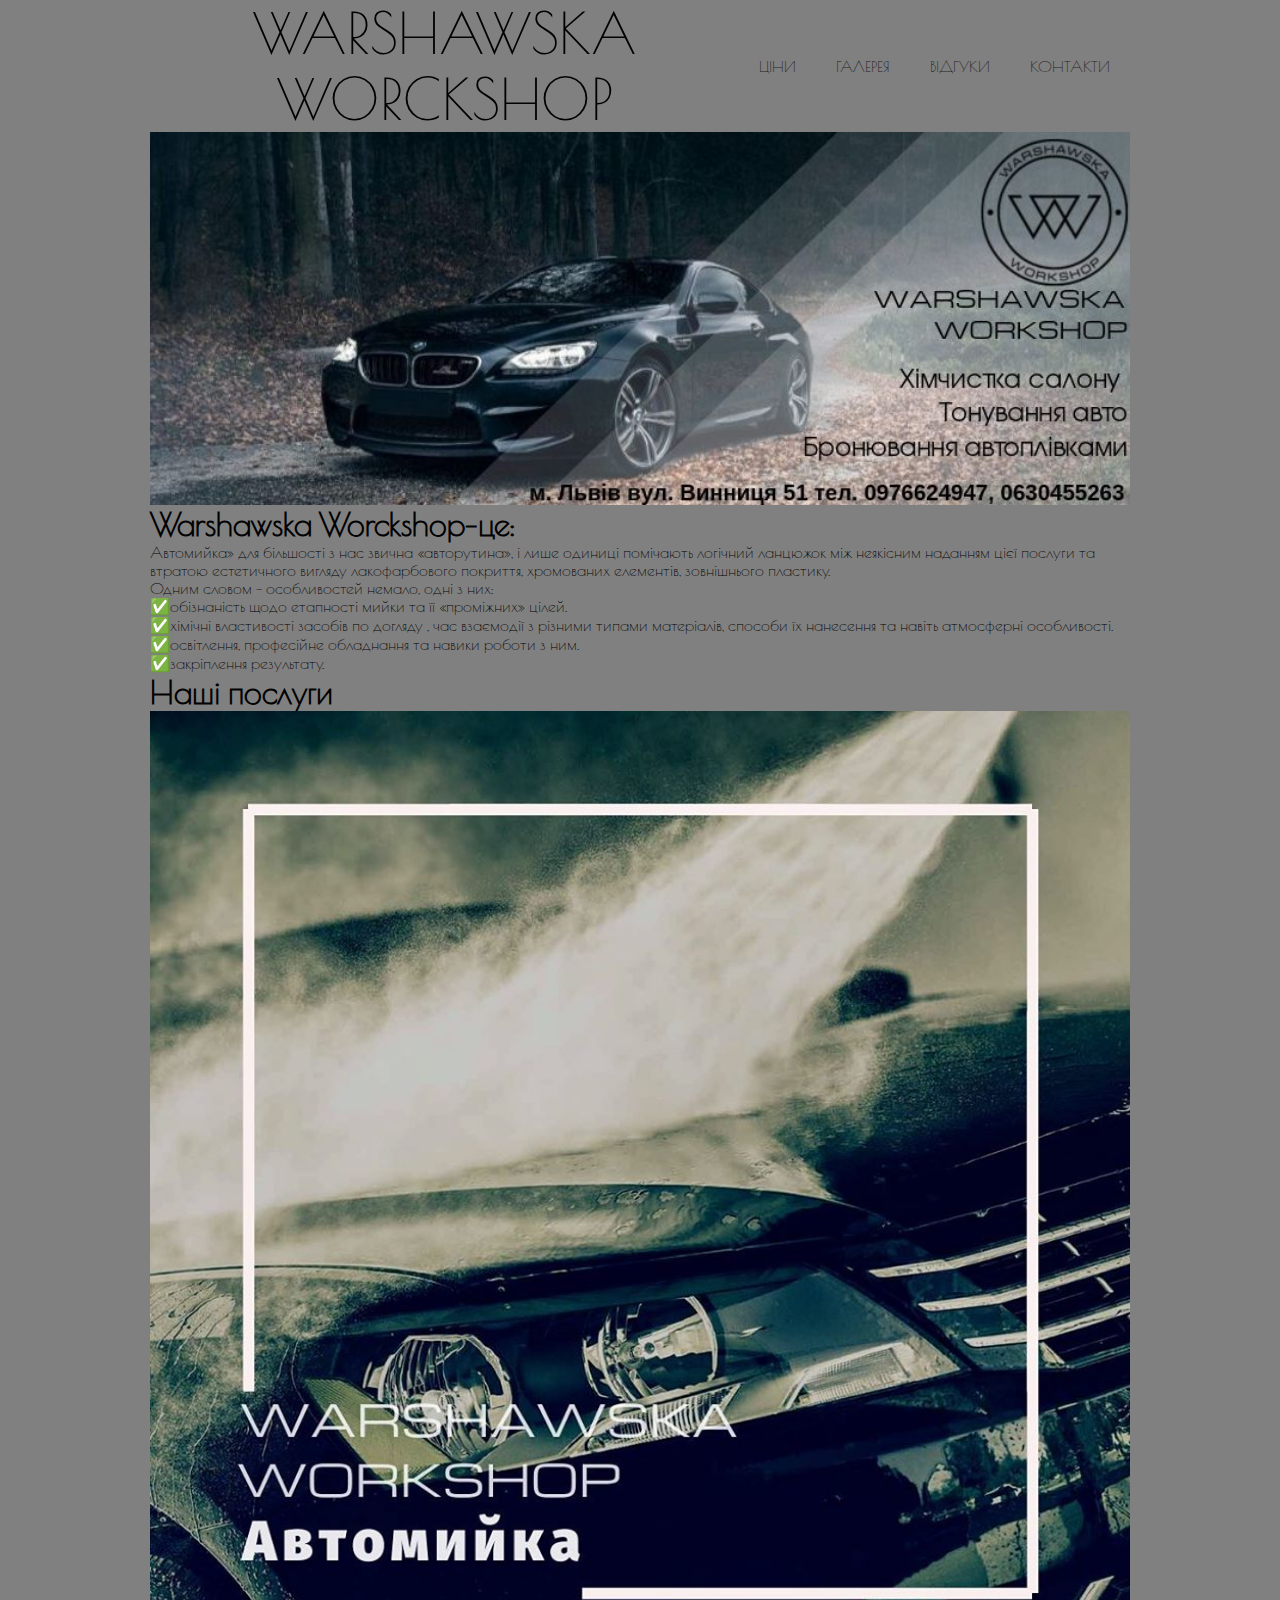
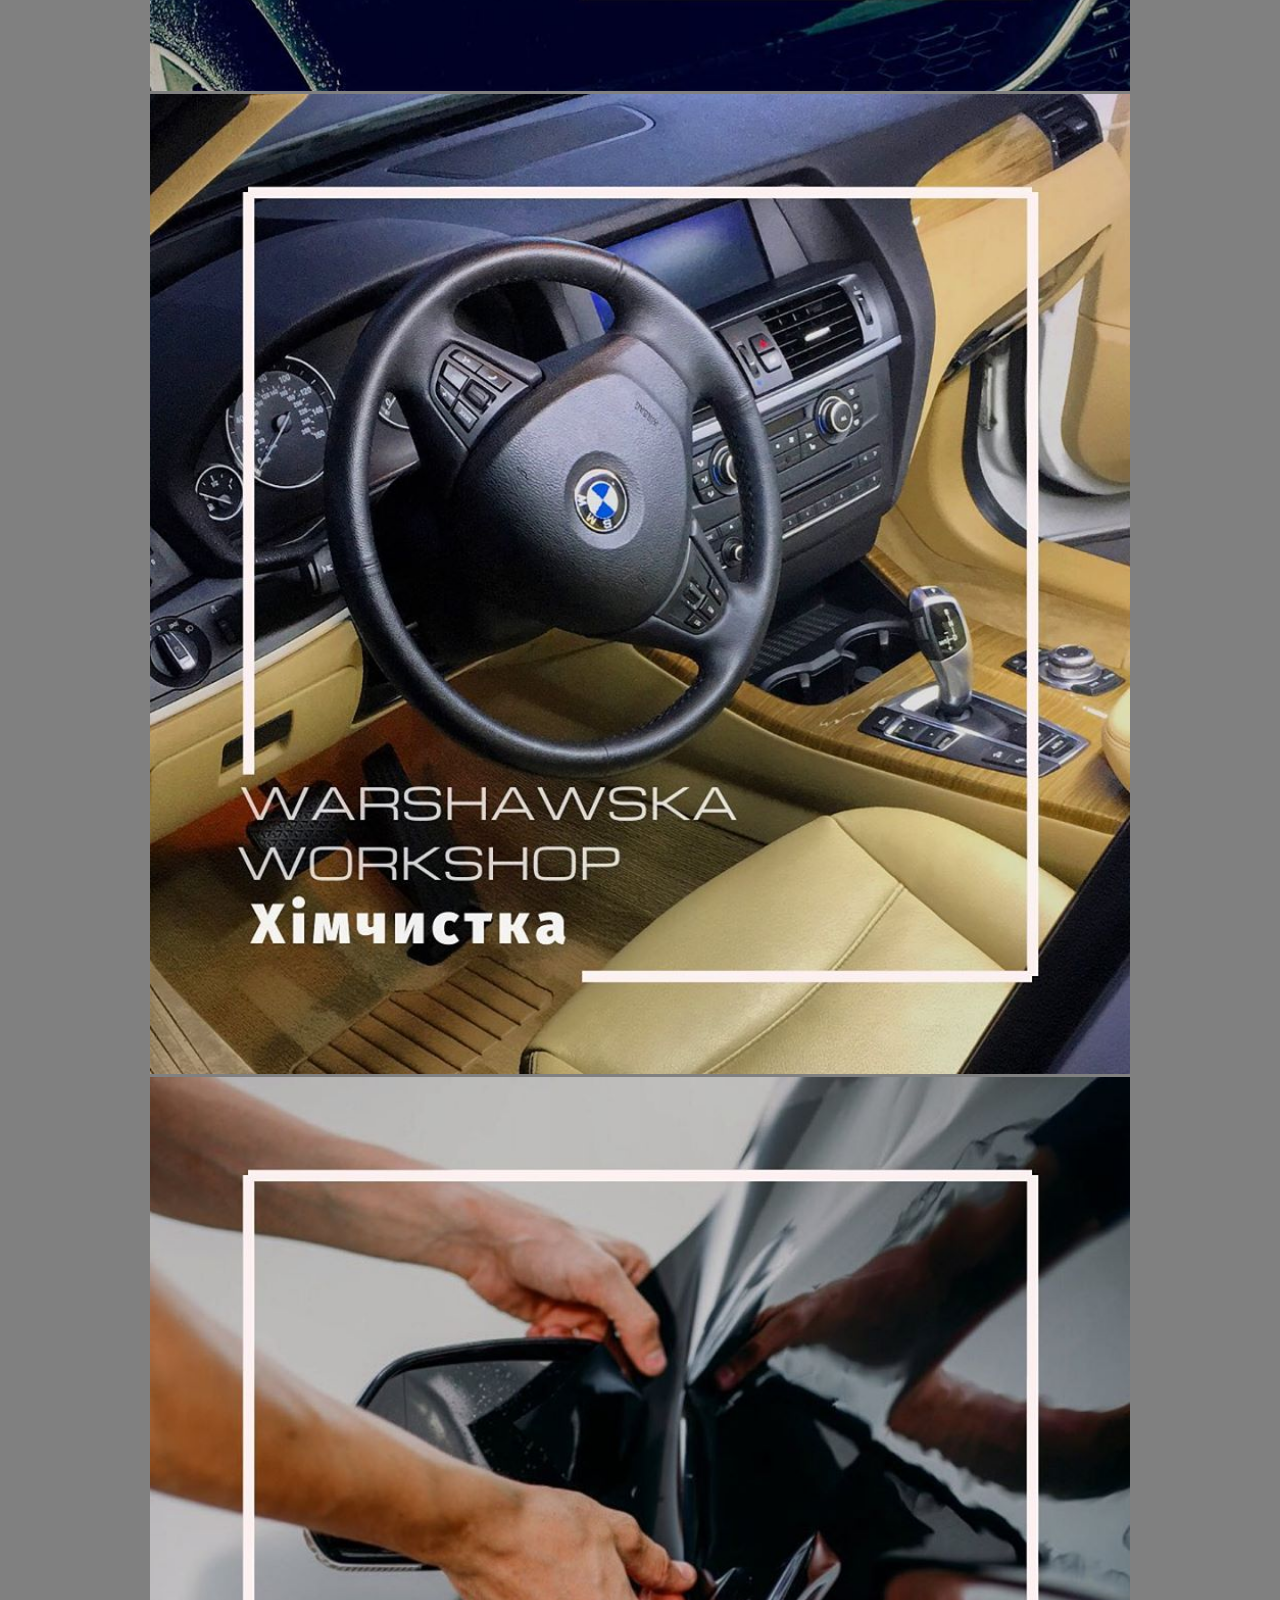
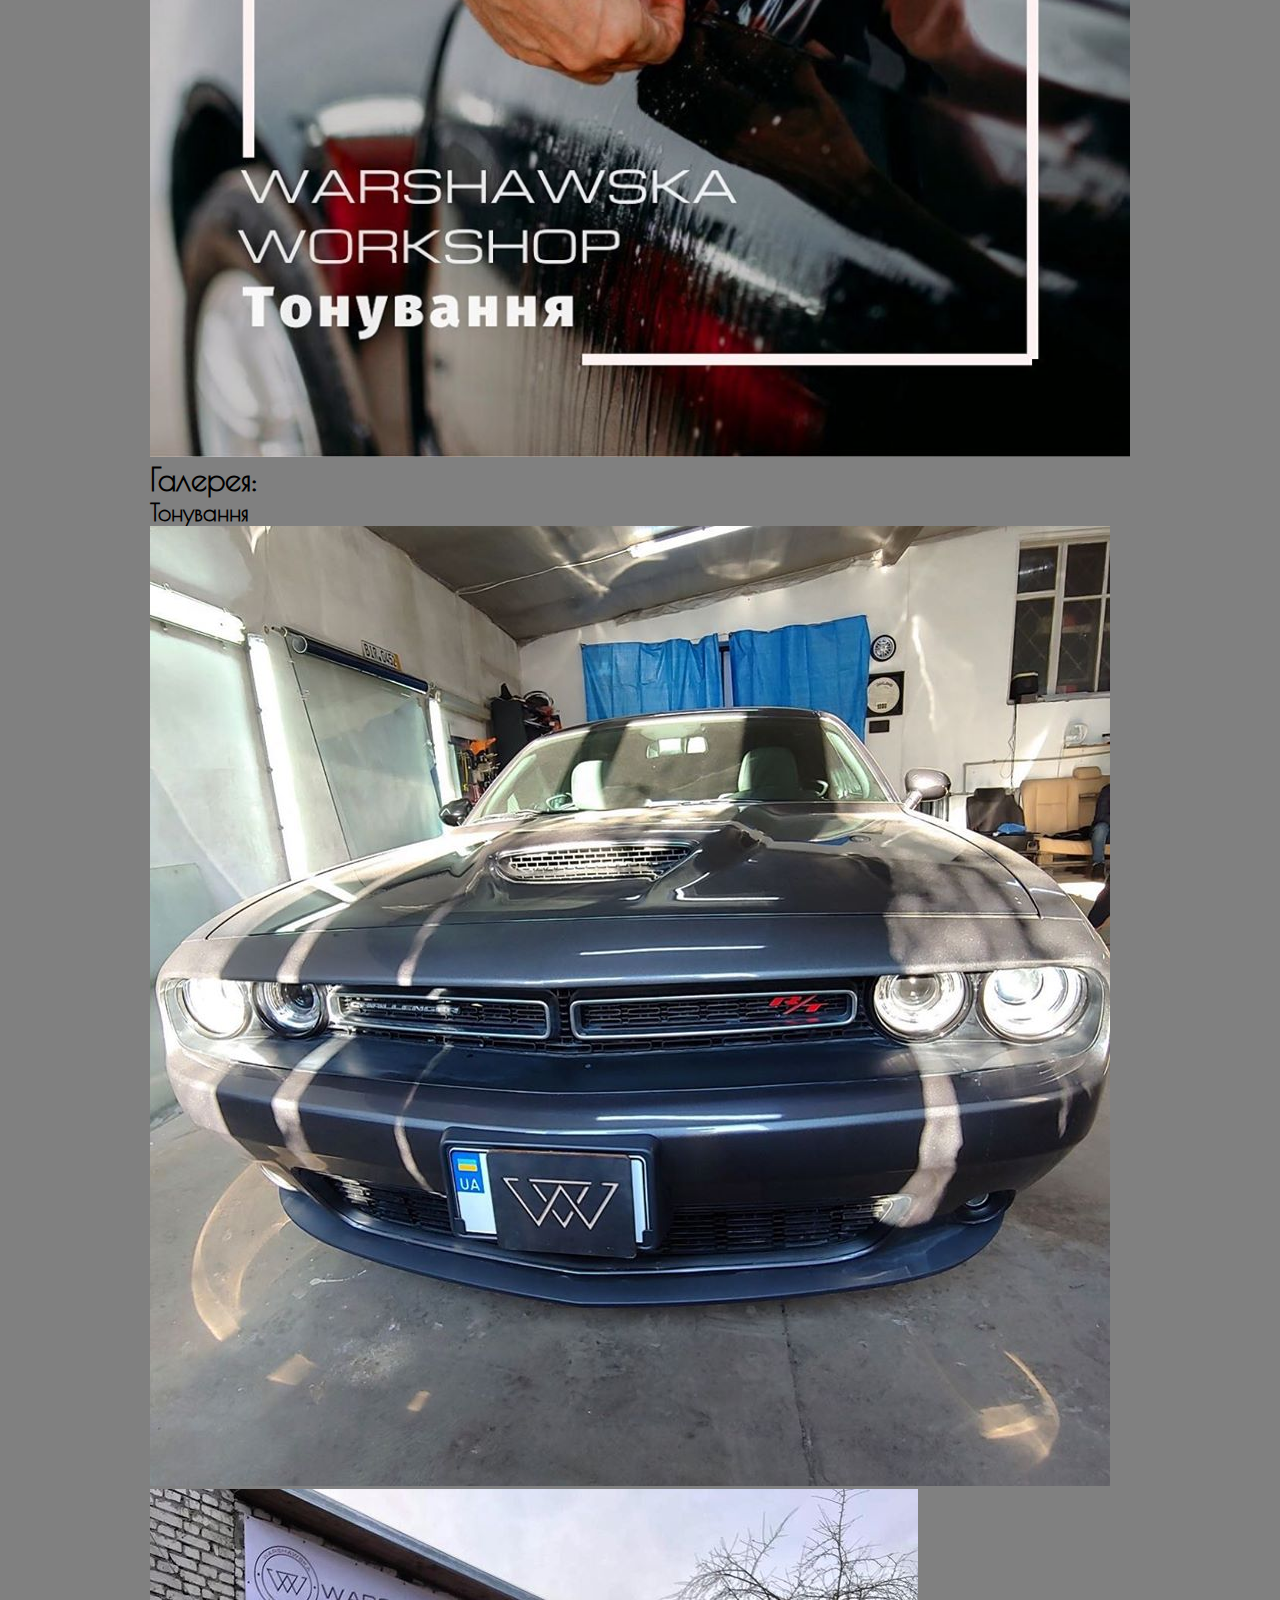
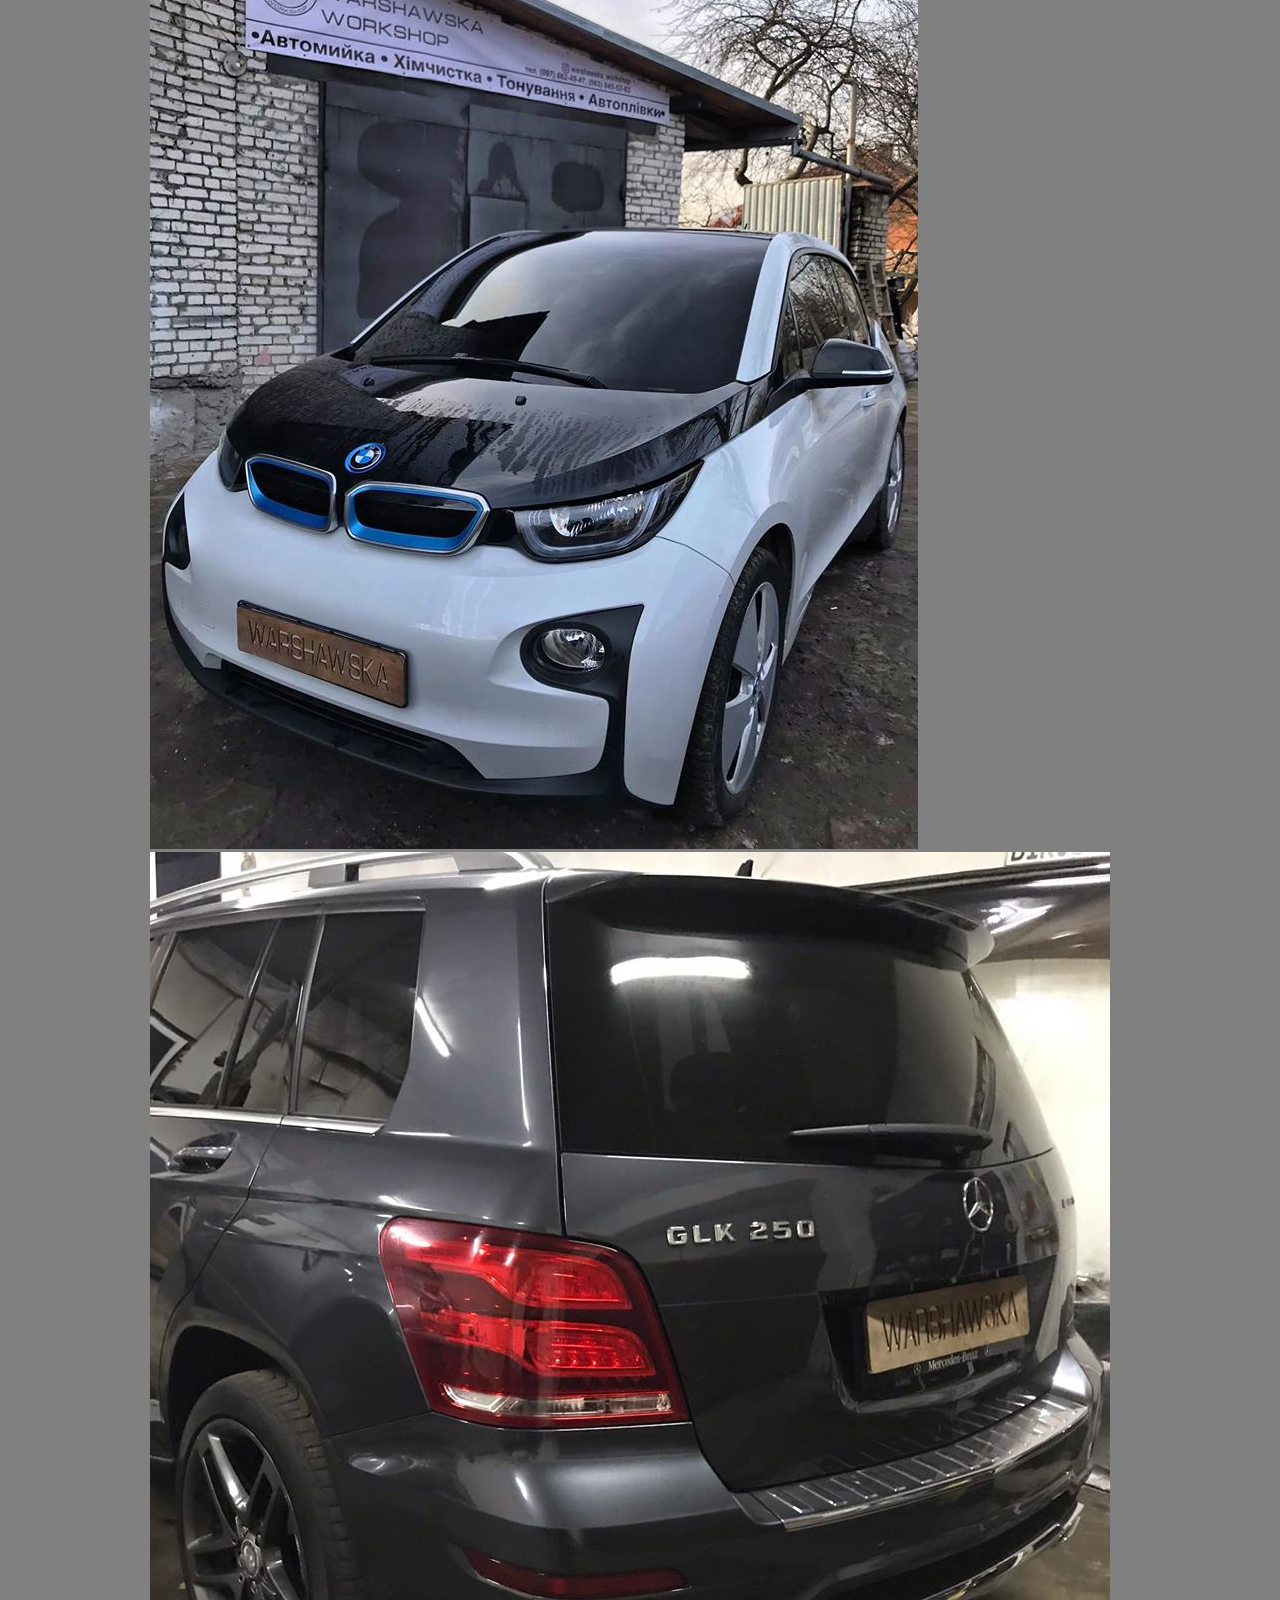
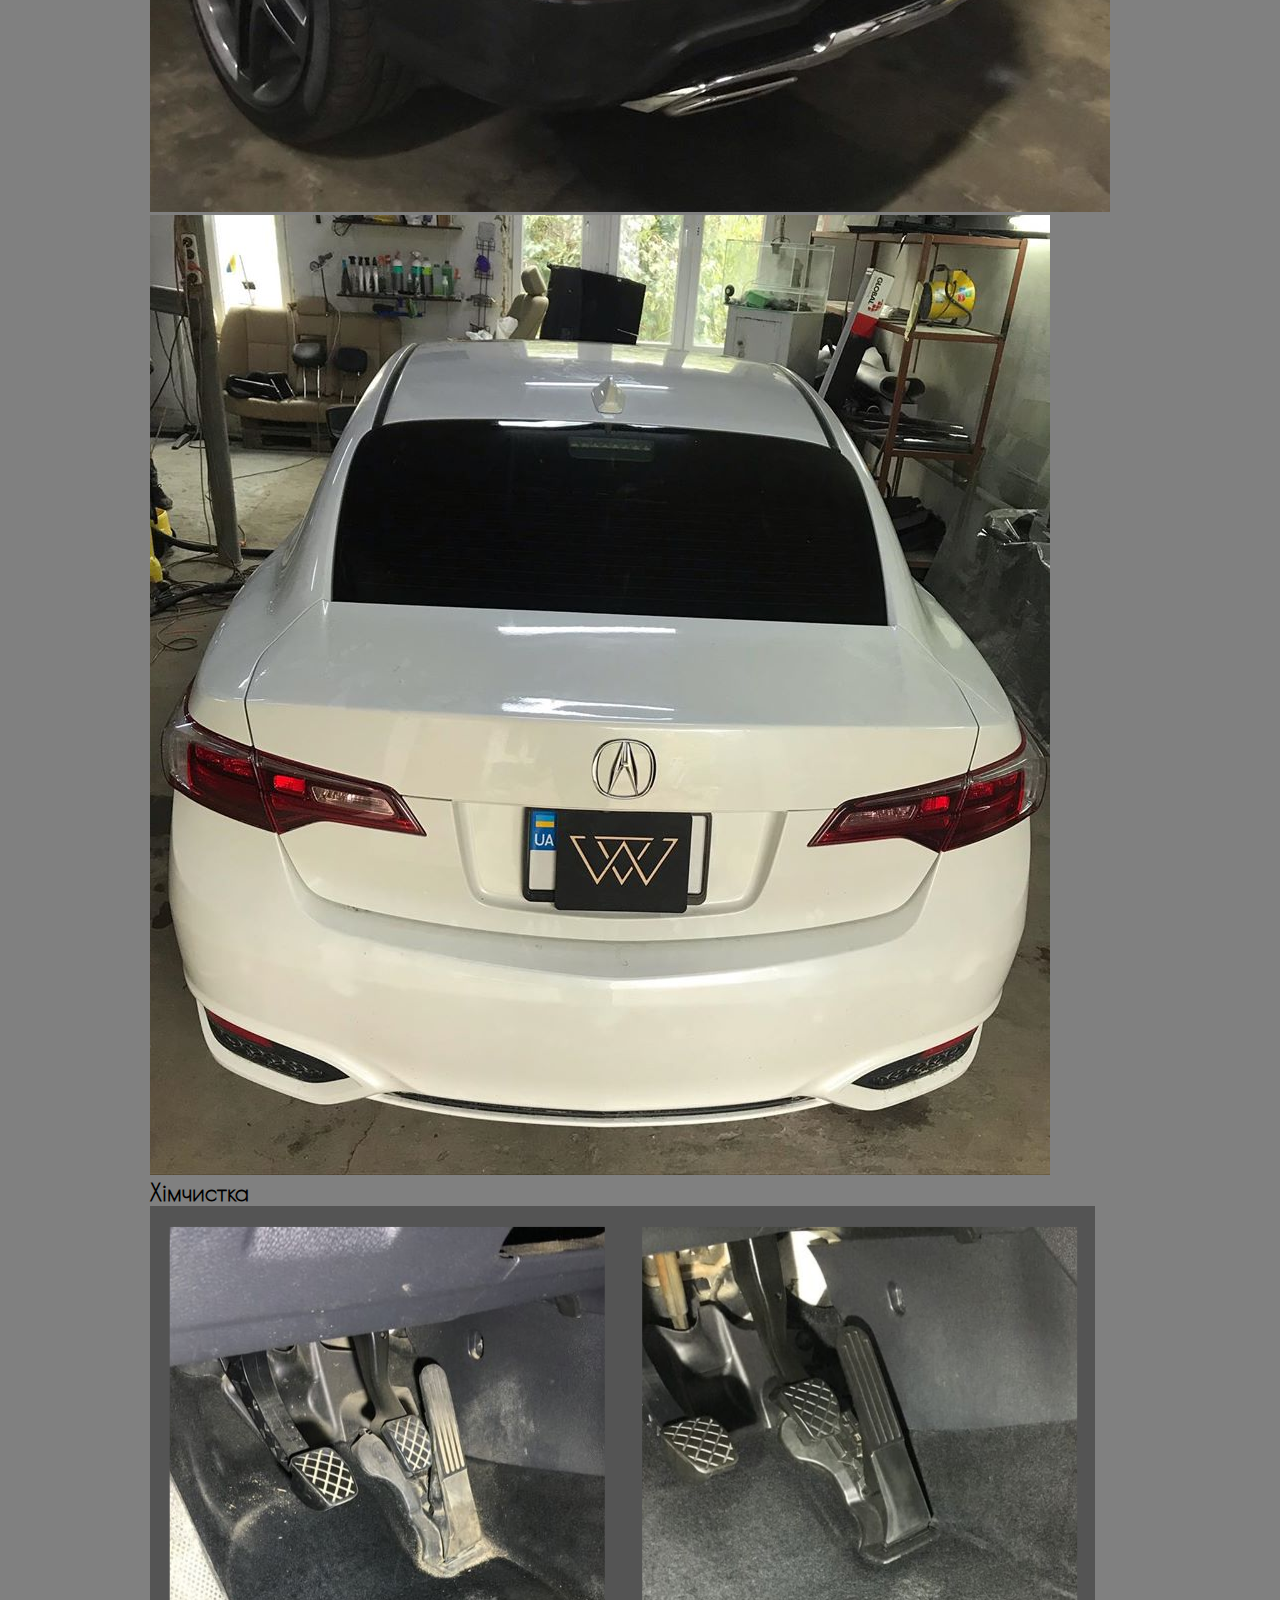
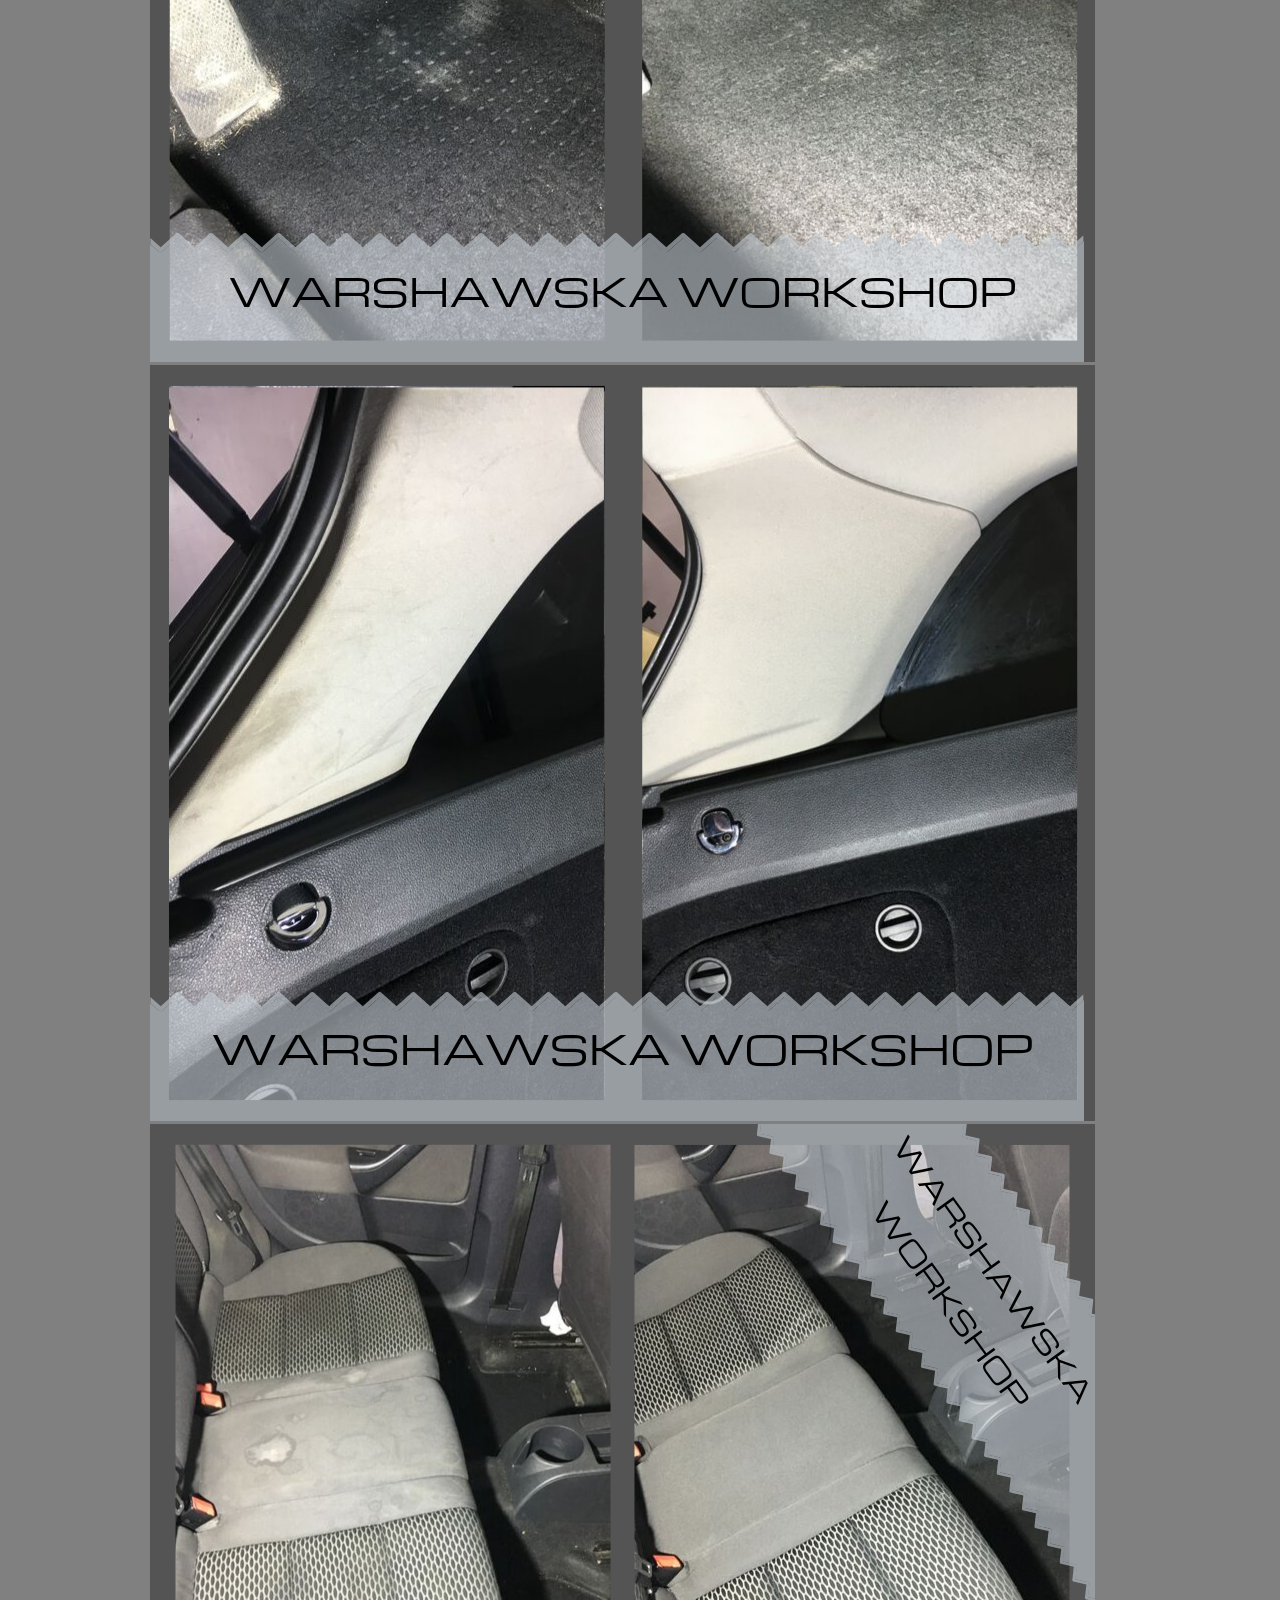
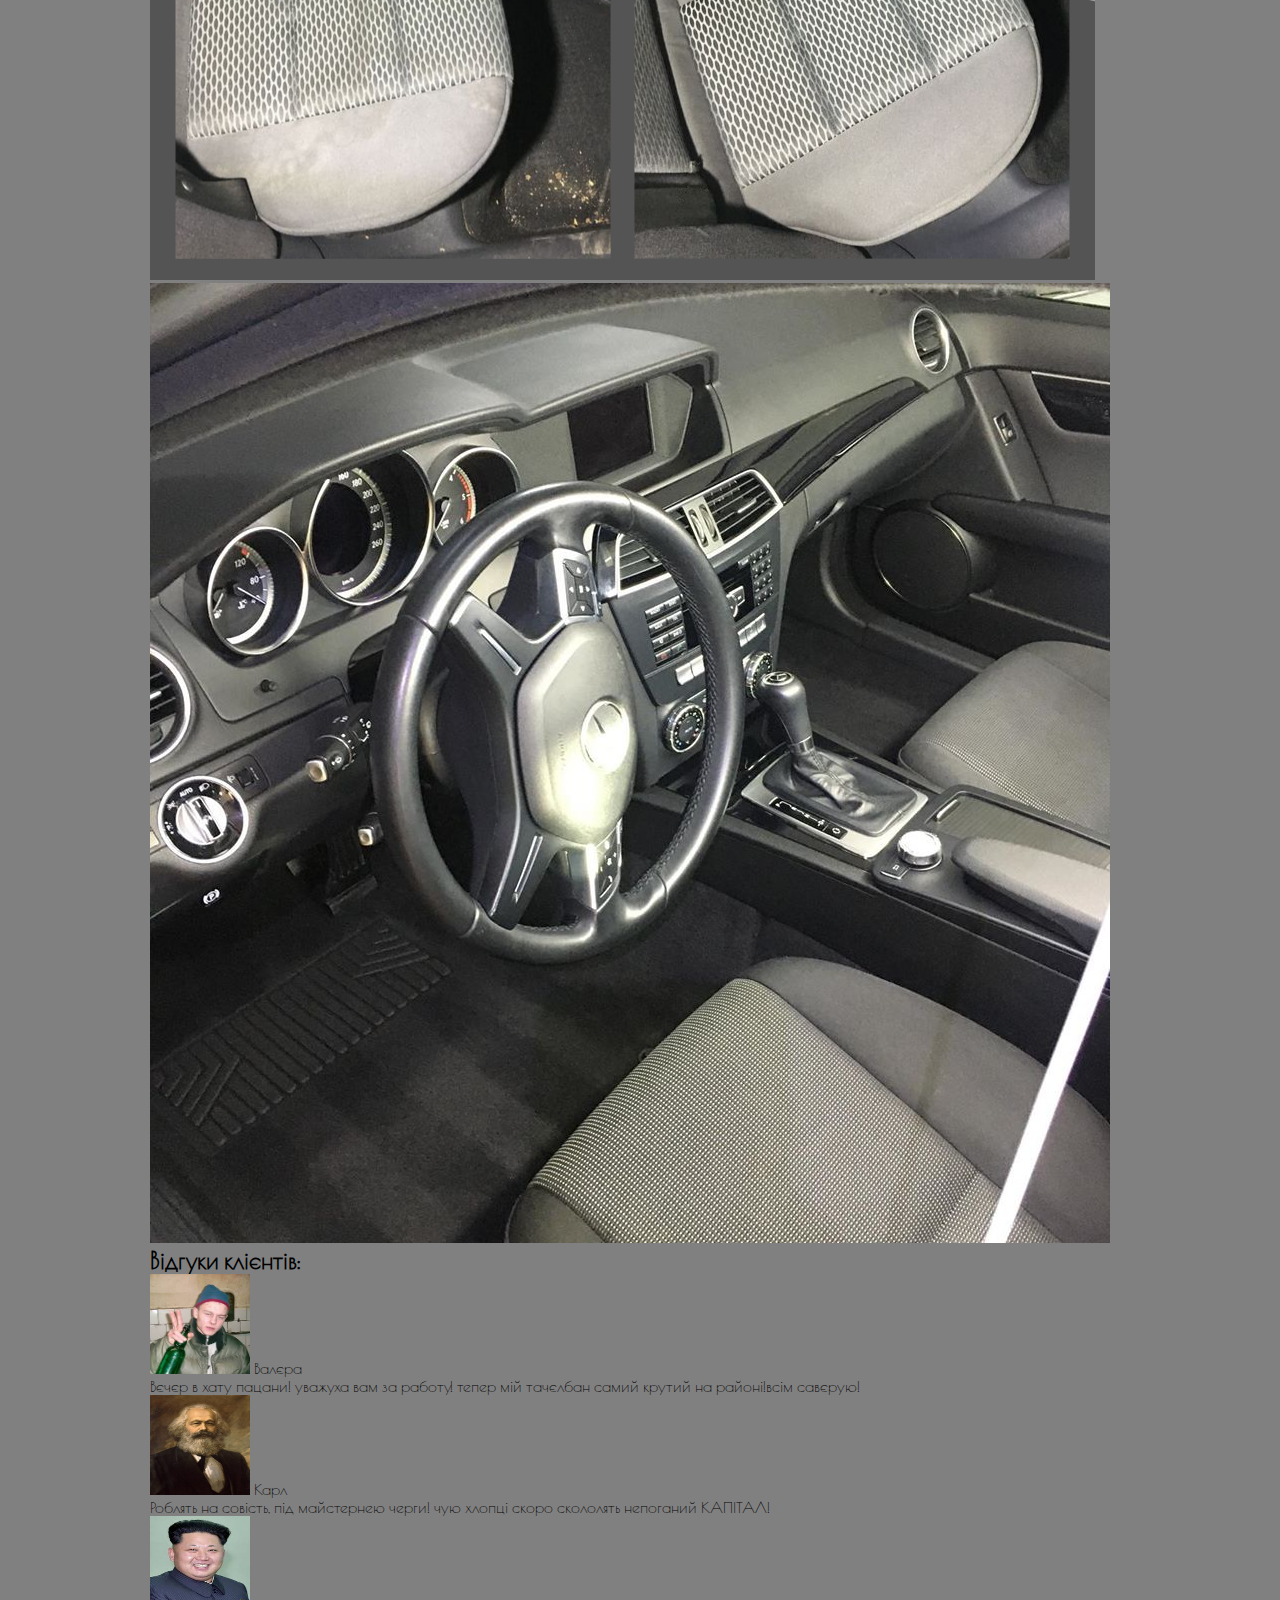
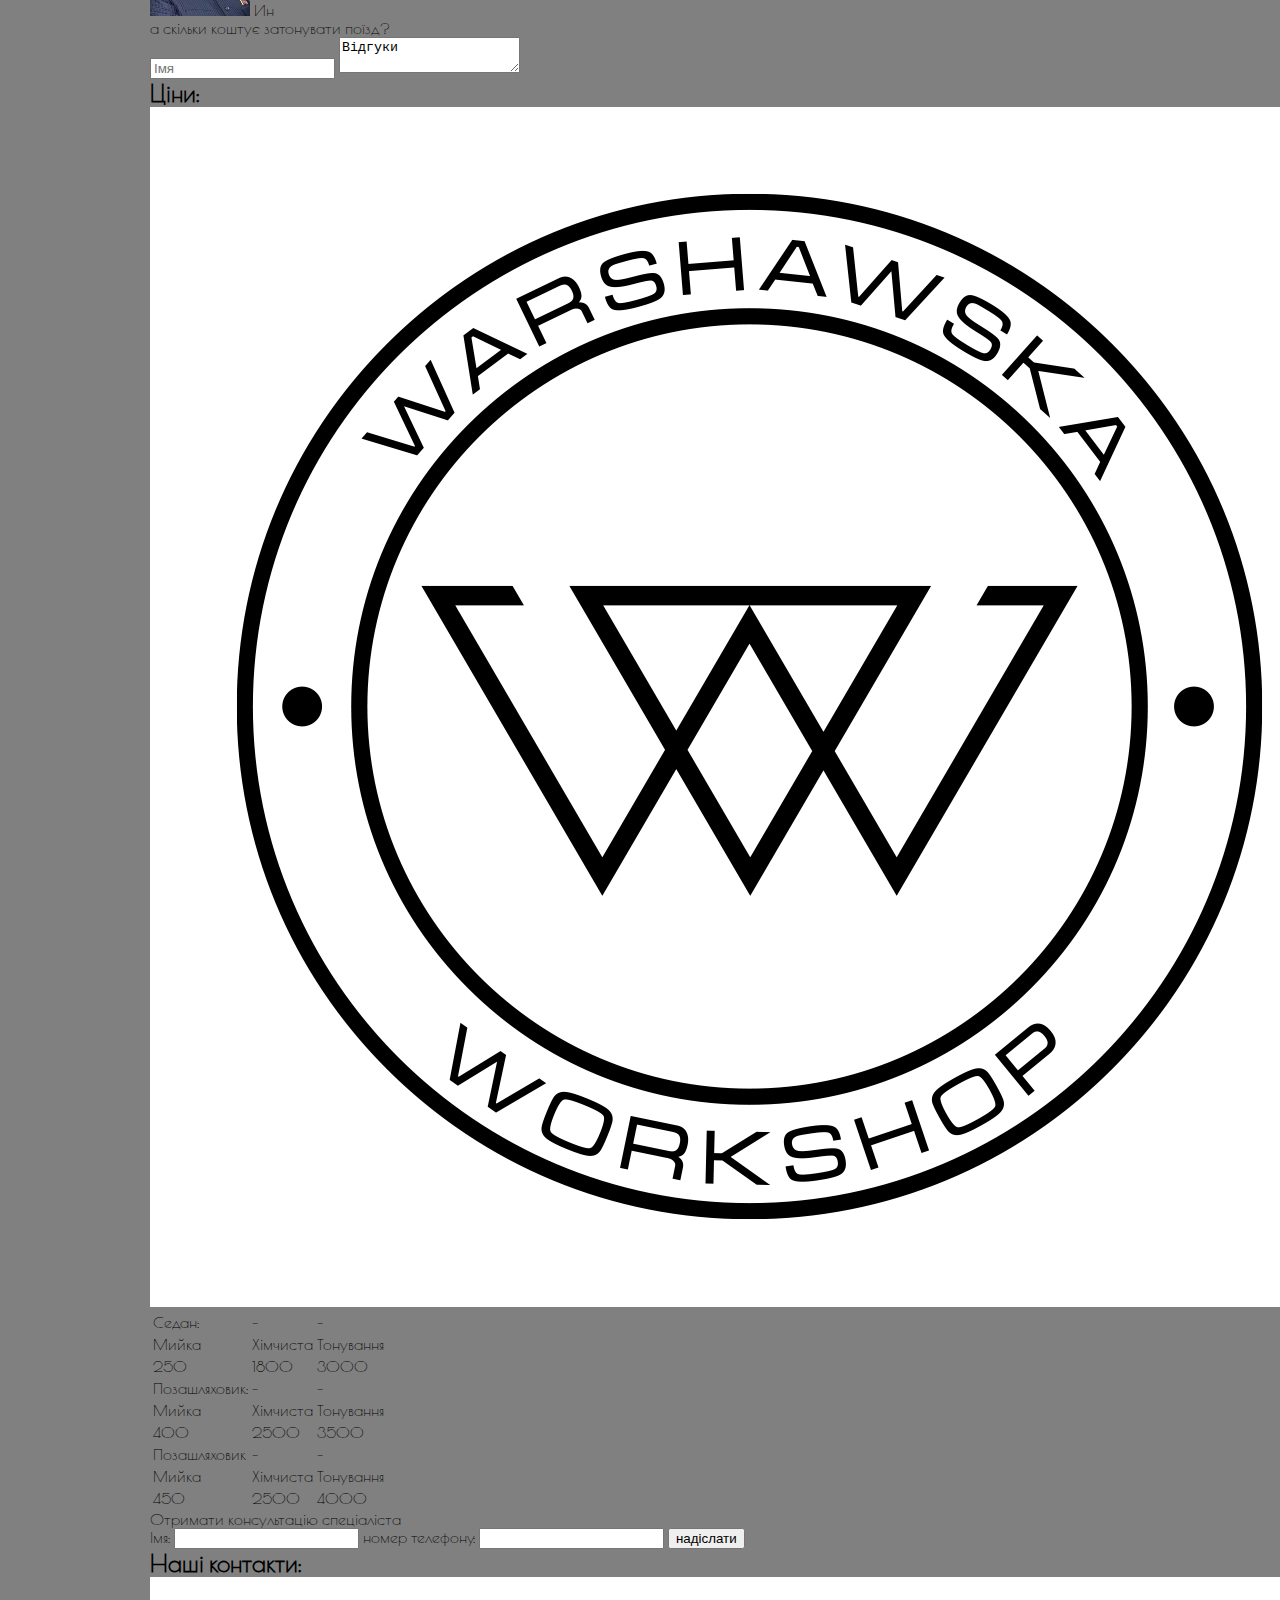
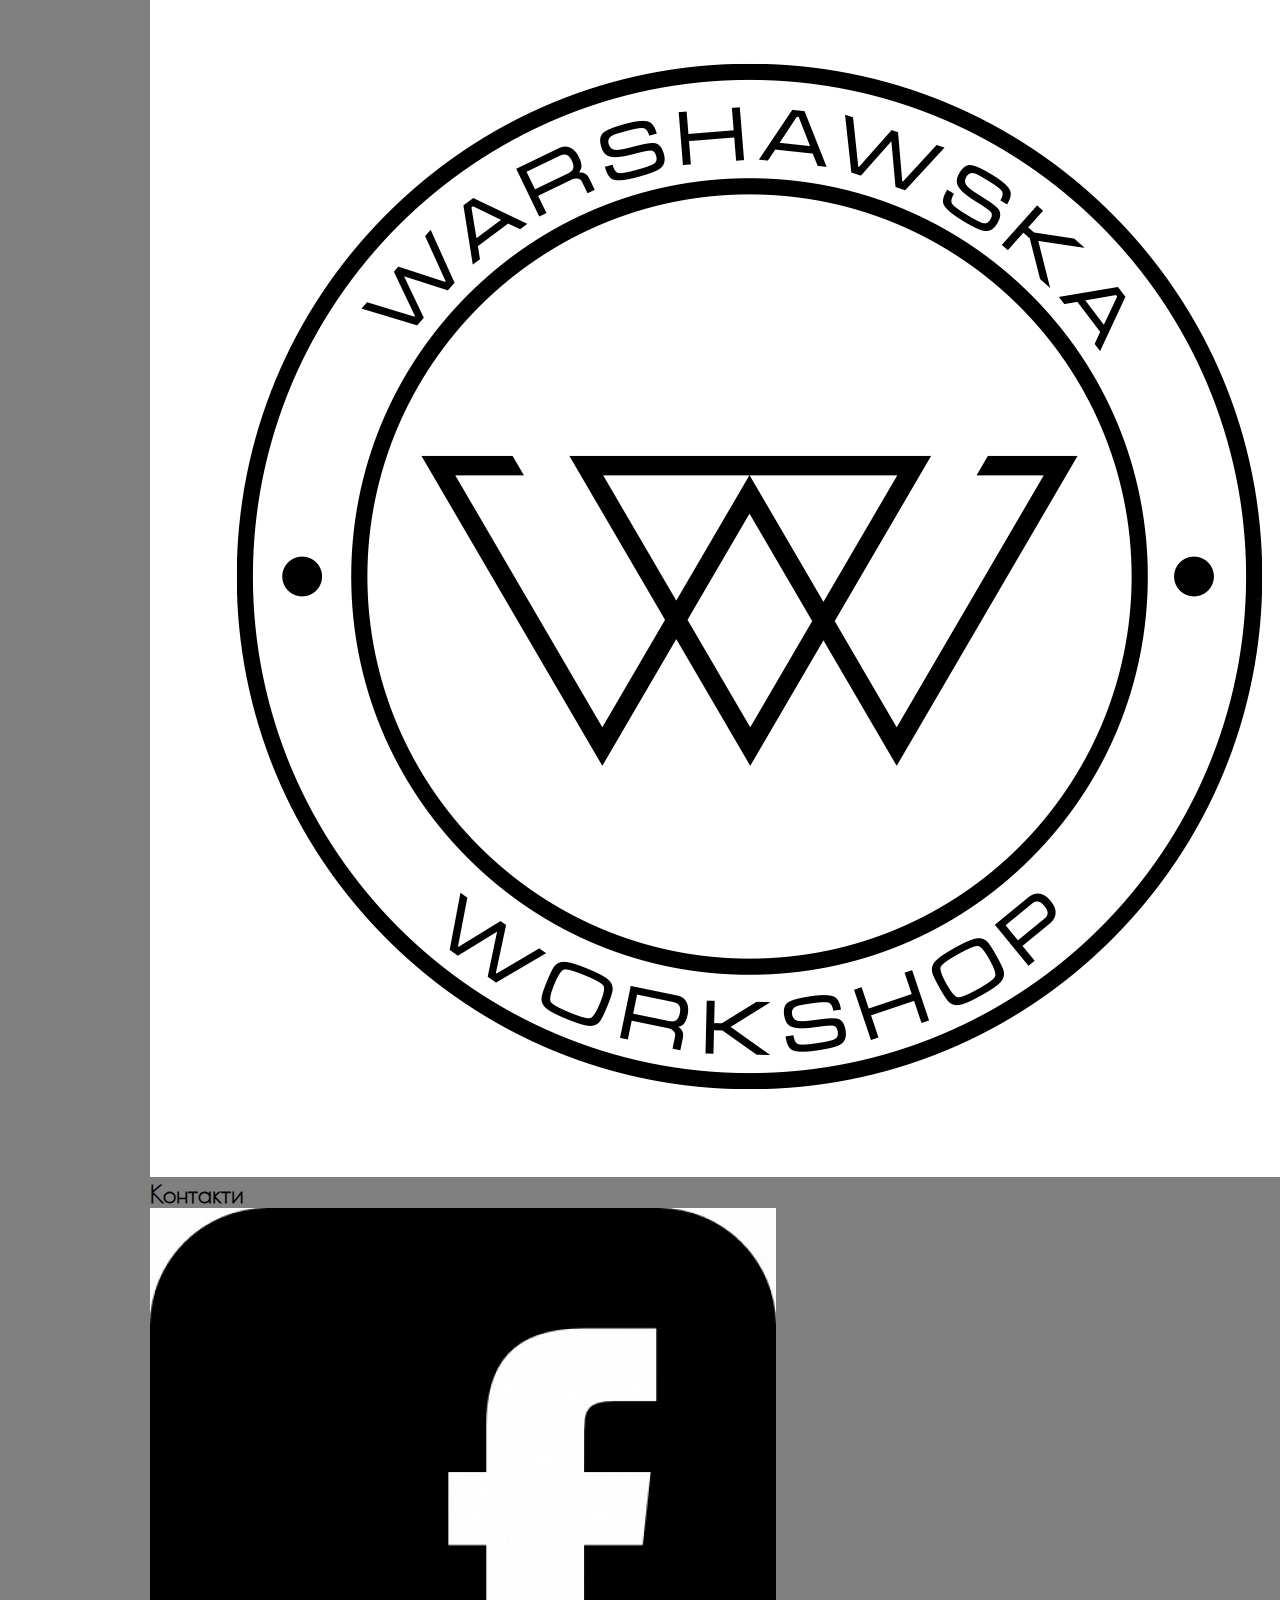
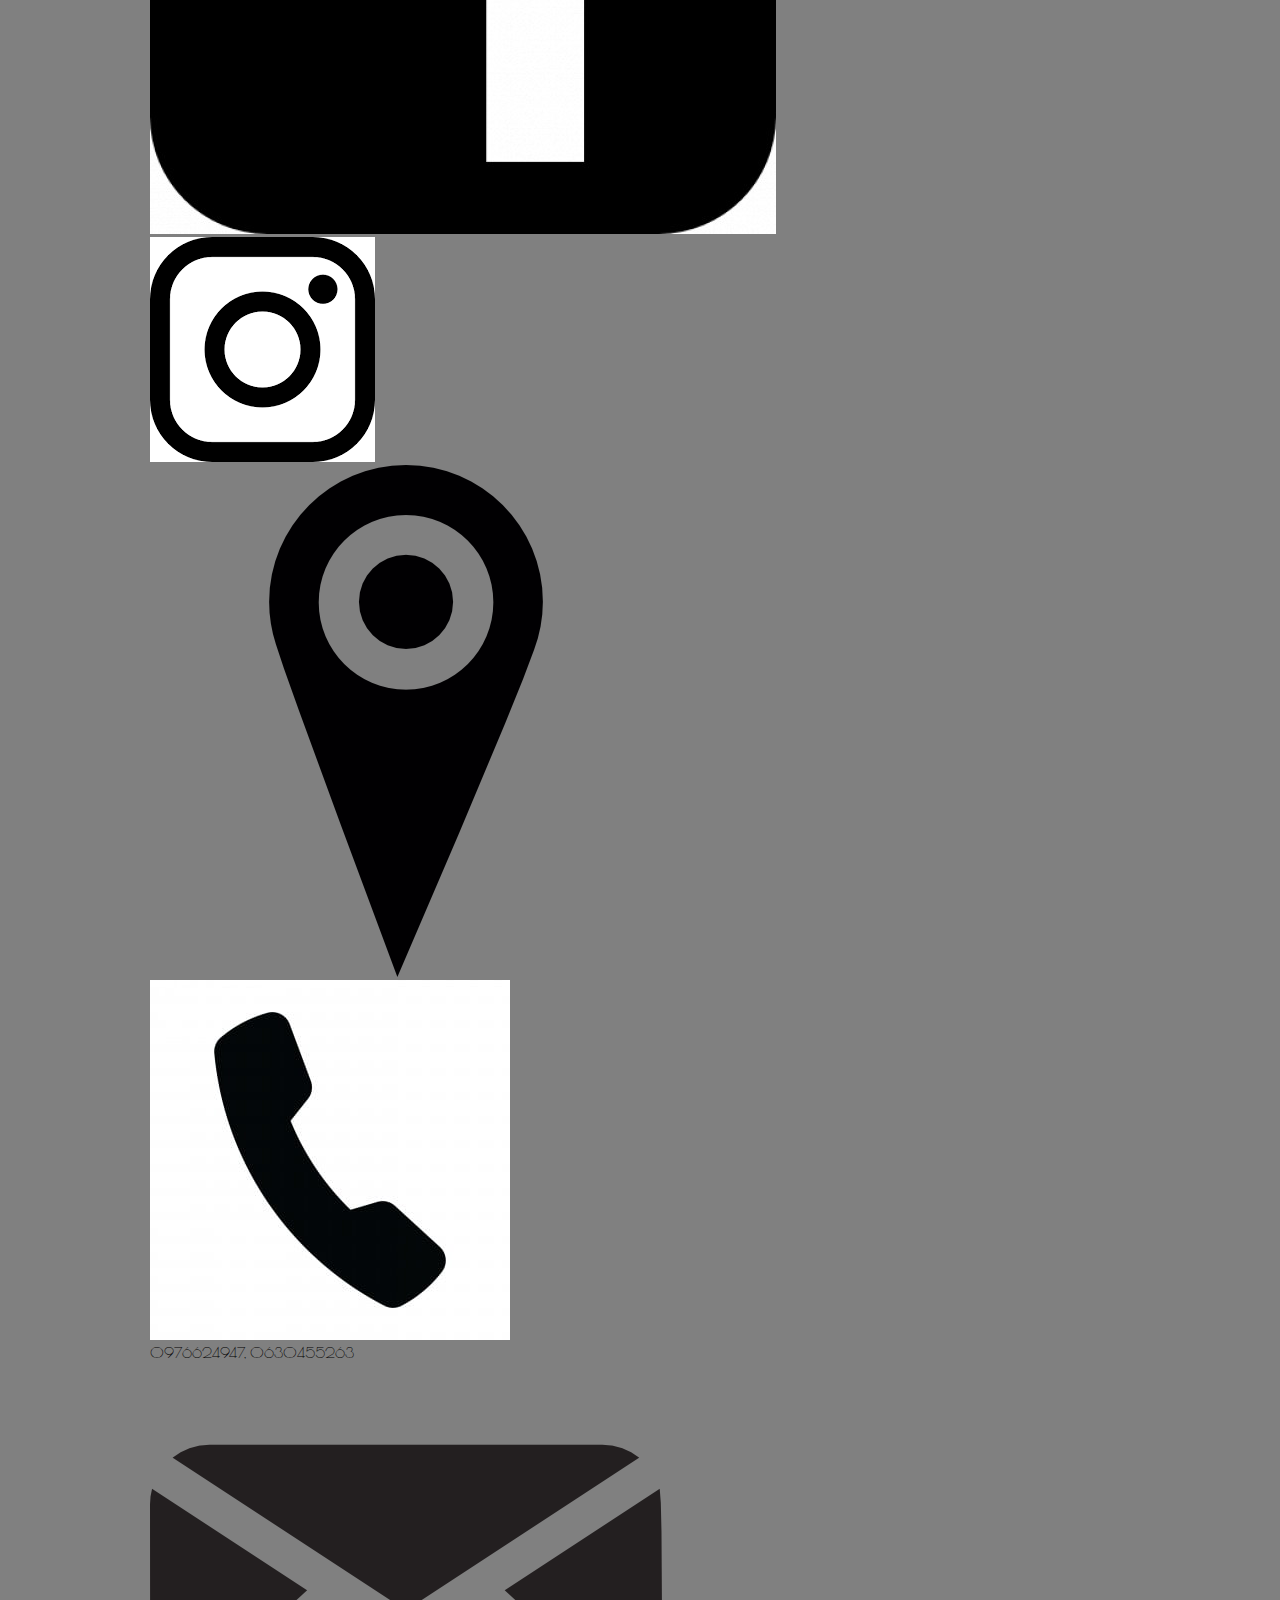
==== commit 85766cc6: "css added" ====
--- a/index.html
+++ b/index.html
@@ -4,141 +4,172 @@
     <meta charset="UTF-8">
     <meta name="viewport" content="width=device-width, initial-scale=1.0">
     <meta http-equiv="X-UA-Compatible" content="ie=edge">
-    <title>Document</title>
+    <title>Warshawska Worckshop</title>
+    <link rel="stylesheet" href="css/index.css">
 </head>
 <body>
 <header id="header">   
-       <ul>
-             <li><a href="aboutus.html">Про нас</a></li>
-             <li><a href="#price">Ціни</a></li>
-             <li><a href="#comments">Відгуки</a></li>
-             <li><a href="#contakts">Контакти</a></li>
+    <nav>
+    <p class ="logo"> Warshawska Worckshop</p>
+       <ul class="menu">
+         <li><a href="#price">Ціни</a></li>
+         <li><a href="#galery">Галерея</a></li>
+         <li><a href="#comments">Відгуки</a></li>
+         <li><a href="#contacts">Контакти</a></li>
        </ul>
+    </nav>
+     <div class="logoaboutus">
+       <img src="img/logoaboutus.jpg" alt="лого з інформацією">
+     </div>
+     <article id="aboutus">
+       <h1>Warshawska Worckshop-це: </h1>
+        <p>Автомийка» для більшості з нас звична «авторутина», і лише одиниці помічають логічний ланцюжок  між неякісним наданням цієї послуги та втратою естетичного вигляду лакофарбового покриття, хромованих елементів, зовнішнього пластику.</p>
+<p> Одним словом - особливостей немало, одні з них:</p>
+<p>✅обізнаність щодо етапності мийки та її «проміжних» цілей.</p>
+<p>✅хімічні властивості засобів по догляду , час взаємодії з різними типами матеріалів, способи їх нанесення та навіть атмосферні особливості.</p>
+<p>✅освітлення, професійне обладнання та навики роботи з ним.</p>
+<p>✅закріплення результату.</p>
+    </article>
 </header>
-     <div>
-        <img src="img/logoaboutus.jpg" width="1340" height="500" alt="logo1">
-    </div>
-    <section>
-    <h2>Наші послуги:</h2>
-           <ul>
-             <li><img src="img/carwash.jpg" width="600" height="500" alt="carwash"></li>
-             <li><img src="img/cemwash.jpg" width="600" height="500" alt="cemwash"></li>
-             <li><img src="img/toning.jpg" width="600" height="500" alt="toning"></li>
-       </ul>
-    </section>
-    <main>
+<main>
+  <section class="logosgroup">
+     <h1> Наші послуги </h1>
+          <div class="servicelogo">
+          <img src="img/carwash.jpg" alt="лого автомийка">
+          </div>
+          <div class="servicelogo">
+          <img src="img/cemwash.jpg" alt="лого хімчистка">
+          </div>
+          <div class="servicelogo">
+          <img src="img/toning.jpg" alt="лого тонування">
+          </div>
+  </section>
+  <section id="galery">
+    <h1>Галерея:</h1>
+    <div>
+      <h2> Тонування </h2>
+      <img src="img/WWton1.jpg" alt="зразок тонування додж">
+      <img src="img/WWton2.jpg" alt="зразок тонування бмв">
+      <img src="img/ton2.jpg" alt="зразок тонування мерседес">
+      <img src="img/ton4.jpg" alt="зразок тонування акура">
+   </div>
+   <div>
+      <h2> Хімчистка </h2>
+      <img src="img/WWwork1.png" alt="зразок хімчистки">
+      <img src="img/WWwork2.png" alt="зразок хімчистки">
+      <img src="img/WWwork3.png" alt="зразок хімчистки">
+      <img src="img/WWwork4.jpg" alt="зразок хімчистки">
+   </div>
+   </section>
+ <main>
        <section id="comments">
        <h2>Відгуки клієнтів:</h2>
-       <img src="img/gop1.jpg" width="100" height="100" alt="carwash"> Валєра
+       <img src="img/gop1.jpg" width="100" height="100" alt="гопнік"> Валєра
        <p> Вєчєр в хату пацани! уважуха вам за работу! тепер мій тачєлбан самий крутий на районі!всім савєрую!</p>
-       <img src="img/carlmaxs.jpg" width="100" height="100" alt="carlmaxs"> Карл
+       <img src="img/carlmaxs.jpg" width="100" height="100" alt="карлмаркс"> Карл
        <p> Роблять на совість, під майстернею черги! чую хлопці скоро скололять непоганий КАПІТАЛ!</p>
-       <img src="img/kim.jpg" width="100" height="100" alt="kim"> Ин
+       <img src="img/kim.jpg" width="100" height="100" alt="кім"> Ин
        <p> а скільки коштує затонувати поїзд? </p>
        <div>
-                   <form method="POST" action="https://formspree.io/xknrnvoy"></form>
-                           <input type="text"  placeholder="Імя">
-                             <br>
-                            <br>
-                           <textarea>Відгуки</textarea>
+       <form method="POST" action="https://formspree.io/xknrnvoy"></form>
+       <input type="text"  placeholder="Імя">
+       <textarea>Відгуки</textarea>
        </div>
        </section>
        <section id="price">
        <h2> Ціни: </h2>
-        <a href="#header"><img src="img/WWlogowhite.jpg" width="300" height="300" alt="logo"></a>
-    <table>
-                         <tr>
-                             <td>Седан:</td>          
-                             <td>-</td>  
-                             <td>-</td>          
-                         </tr>
-                         <tr>
-                             <td>Мийка</td>
-                             <td>Хімчиста</td>
-                             <td>Тонування</td>     
-                         </tr>
-                         <tr>
-                             <td>250</td>
-                             <td>1800</td>
-                             <td>3000</td>     
-                         </tr>
-                         <tr>
-                             <td>Позашляховик:</td>   
-                             <td>-</td>  
-                             <td>-</td>                 
-                         </tr>
-                         <tr>
-                             <td>Мийка</td>
-                             <td>Хімчиста</td>
-                             <td>Тонування</td>     
-                         </tr>
-                         <tr>
-                             <td>400</td>
-                             <td>2500</td>
-                             <td>3500</td>     
-                         </tr>
-                         <tr>
-                             <td>Позашляховик</td>       
-                             <td>-</td>  
-                             <td>-</td>            
-                         </tr>
-                         <tr>
-                             <td>Мийка</td>
-                             <td>Хімчиста</td>
-                             <td>Тонування</td>     
-                         </tr>
-                         <tr>
-                             <td>450</td>
-                             <td>2500</td>
-                             <td>4000</td>     
-                         </tr>
-                    </table>
-       </section>
-       <div>
-          <p>Отримати консультацію спеціаліста</p>
-            <form method="POST" action="https://formspree.io/xknrnvoy"></form>
-                <label>Імя:
-                    <input type="text"  name="Імя">
-                </label>
-                <label>номер телефону:
-                    <input type="number" name="номер телефону">
-                </label>
-                <label>
-                    <input type="submit" value="надіслати">
-                </label>
-    </div>
-    </main>
-    <footer>
-       <section>
-           <h2> Наші контакти: </h2>
-             <a href="#header"><img src="img/WWlogowhite.jpg" width="300" height="300" alt="logo"></a>  
-      </section>
-                <section id="contakts">
-                  <h2> Контакти</h2>
-                      <div>
-                          <a href="https://www.facebook.com/warshawskaworkshop/photos/a.120206486027206/165553778159143/?type=3&theater"><img src="img/facebooklogo.jpg" width="100" height="100" alt="facebooklogo"></a>
-                     </div>
-                      <div> 
-                          <a href="https://www.instagram.com/warshawska_workshop/"><img src="img/instagramlogo.png" width="100" height="100" alt="instagramlogo"></a>
-                      </div>
-                      <div>  
-                         <a href=https://goo.gl/maps/QWMcLtV6hhuBuvfF8><img src="img/mapicon.png" width="100" height="100" alt="mapicon"></a>
-                      </div>
-                      <div> 
-                         <img src="img/phoneicon2.jpg"  width="100" height="100" alt="phoneicon2">
-                         <p>0976624947, 0630455263</p>
-                      </div>
-                      <div>  
-                      <img src="img/mail.png" width="100" height="100" alt="mail">
-                      </div>
-                      <div>   
-                      <p>warshawskaworkshop@gmail.com</p>
-                      </div>
-                      <div> 
-                      <img src="img/clockicon.png"  width="100" height="100" alt="clockicon">
-                      <p> 09:00 - 18:00</p>
-                     </div>
-         </section>
-    </footer>
+       <a href="#header"><img src="img/WWlogowhite.jpg" alt="біле лого"></a>
+       <table>
+          <tr>
+            <td>Седан:</td>          
+            <td>-</td>  
+            <td>-</td>          
+          </tr>
+            <tr>
+            <td>Мийка</td>
+            <td>Хімчиста</td>
+            <td>Тонування</td>     
+          </tr>
+           <tr>
+             <td>250</td>
+             <td>1800</td>
+             <td>3000</td>     
+          </tr>
+          <tr>
+             <td>Позашляховик:</td>   
+             <td>-</td>  
+             <td>-</td>                 
+          </tr>
+          <tr>
+             <td>Мийка</td>
+             <td>Хімчиста</td>
+             <td>Тонування</td>     
+          </tr>
+          <tr>
+             <td>400</td>
+             <td>2500</td>
+             <td>3500</td>     
+          </tr>
+          <tr>
+             <td>Позашляховик</td>       
+             <td>-</td>  
+             <td>-</td>            
+          </tr>
+          <tr>
+             <td>Мийка</td>
+             <td>Хімчиста</td>
+             <td>Тонування</td>     
+         </tr>
+         <tr>
+             <td>450</td>
+             <td>2500</td>
+             <td>4000</td>     
+             </tr>
+     </table>
+   </section>
+   <div>
+     <p>Отримати консультацію спеціаліста</p>
+      <form method="POST" action="https://formspree.io/xknrnvoy"></form>
+      <label>Імя:  
+      <input type="text" name="Імя">
+      </label>
+      <label>номер телефону:
+      <input type="number" name="номер телефону">
+      </label>
+      <label>
+      <input type="submit" value="надіслати">
+      </label>
+   </div>
+ </main>
+ <footer>
+   <section>
+      <h2> Наші контакти: </h2>
+      <a href="#header"><img src="img/WWlogowhite.jpg" alt="біле лого"></a>  
+   </section>
+   <section id="contacts">
+     <h2> Контакти</h2>
+        <div>
+          <a href="https://www.facebook.com/warshawskaworkshop/photos/a.120206486027206/165553778159143/?type=3&theater"><img src="img/facebooklogo.jpg" alt="лого фейсбук"></a>
+        </div>
+        <div> 
+          <a href="https://www.instagram.com/warshawska_workshop/"><img src="img/instagramlogo.png" alt="лого інстанграм"></a>
+        </div>
+        <div>  
+          <a href=https://goo.gl/maps/QWMcLtV6hhuBuvfF8><img src="img/mapicon.png" alt="іконка мапи"></a>
+        </div>
+        <div> 
+          <img src="img/phoneicon2.jpg" alt="іконка телефону">
+          <p>0976624947, 0630455263</p>
+        </div>
+        <div>  
+          <img src="img/mail.png" alt="іконка пошти">
+          <p>warshawskaworkshop@gmail.com</p>
+        </div>
+        <div> 
+          <img src="img/clockicon.png"  alt="іконка годинник">
+        <p> 09:00 - 18:00</p>
+        </div>
+    </section>
+  </footer>
 </body>
 </html>--- a/css/index.css
+++ b/css/index.css
@@ -0,0 +1,66 @@
+@import url('https://fonts.googleapis.com/css?family=Poiret+One&display=swap');
+
+:root {
+    --main-color: #201d1d;
+    font-family: 'Poiret One', sans-serif;
+    scroll-behavior: smooth;
+}
+
+body {
+    max-width: 980px;
+    margin: auto;
+    background-color: grey;
+}
+
+h1, h2, p, section, header, main,
+footer {
+    margin: 0;
+    padding: 0;
+}
+
+header nav .logo,
+header section h1 {
+    font-family: 'Poiret One', cursive;
+    font-size: 3.5rem;
+    text-transform: uppercase;
+    text-align: center;
+}
+
+header nav .menu {
+    display: flex;
+    flex: 1;
+    padding: 0;
+    list-style-type: none;
+    justify-content: space-around;
+}
+
+header nav .menu a {
+    text-transform: uppercase;
+    text-decoration: none;
+    color: #201d1d;
+    border: 1px transparent;
+    padding: 20px;
+}
+
+header nav .menu a:hover {
+    border: 1px solid var(--main-color);
+}
+
+@media (min-width: 800px) {
+    header nav {
+        display: flex;
+        align-items: center;
+    }
+ header .logoaboutus img {
+     width: 100%;
+     display: block;
+    }
+ main .logosgroup img {
+    width: 100%;
+    
+@media (min-width: 660px) {
+    .logosgroup {
+        display: grid;
+        grid-template-columns: 1fr 1fr;
+        grid-gap: 5px;
+}
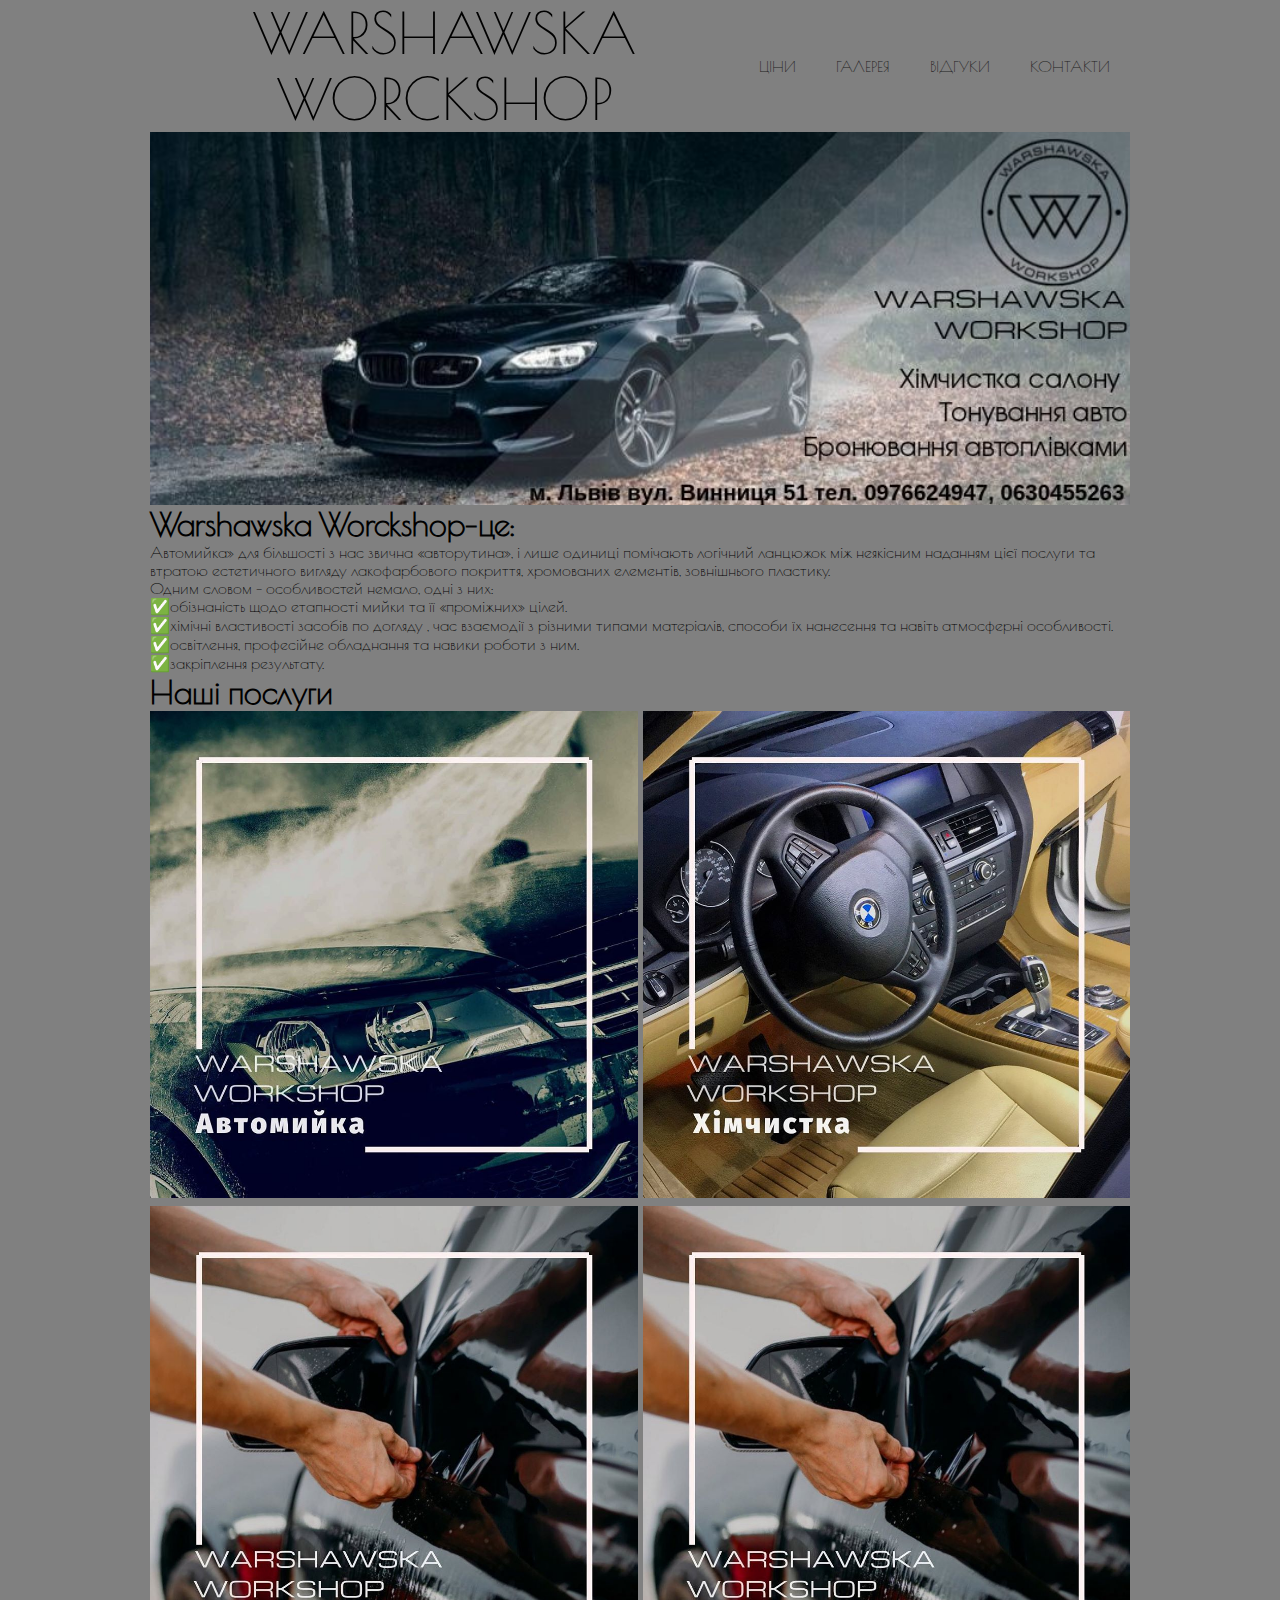
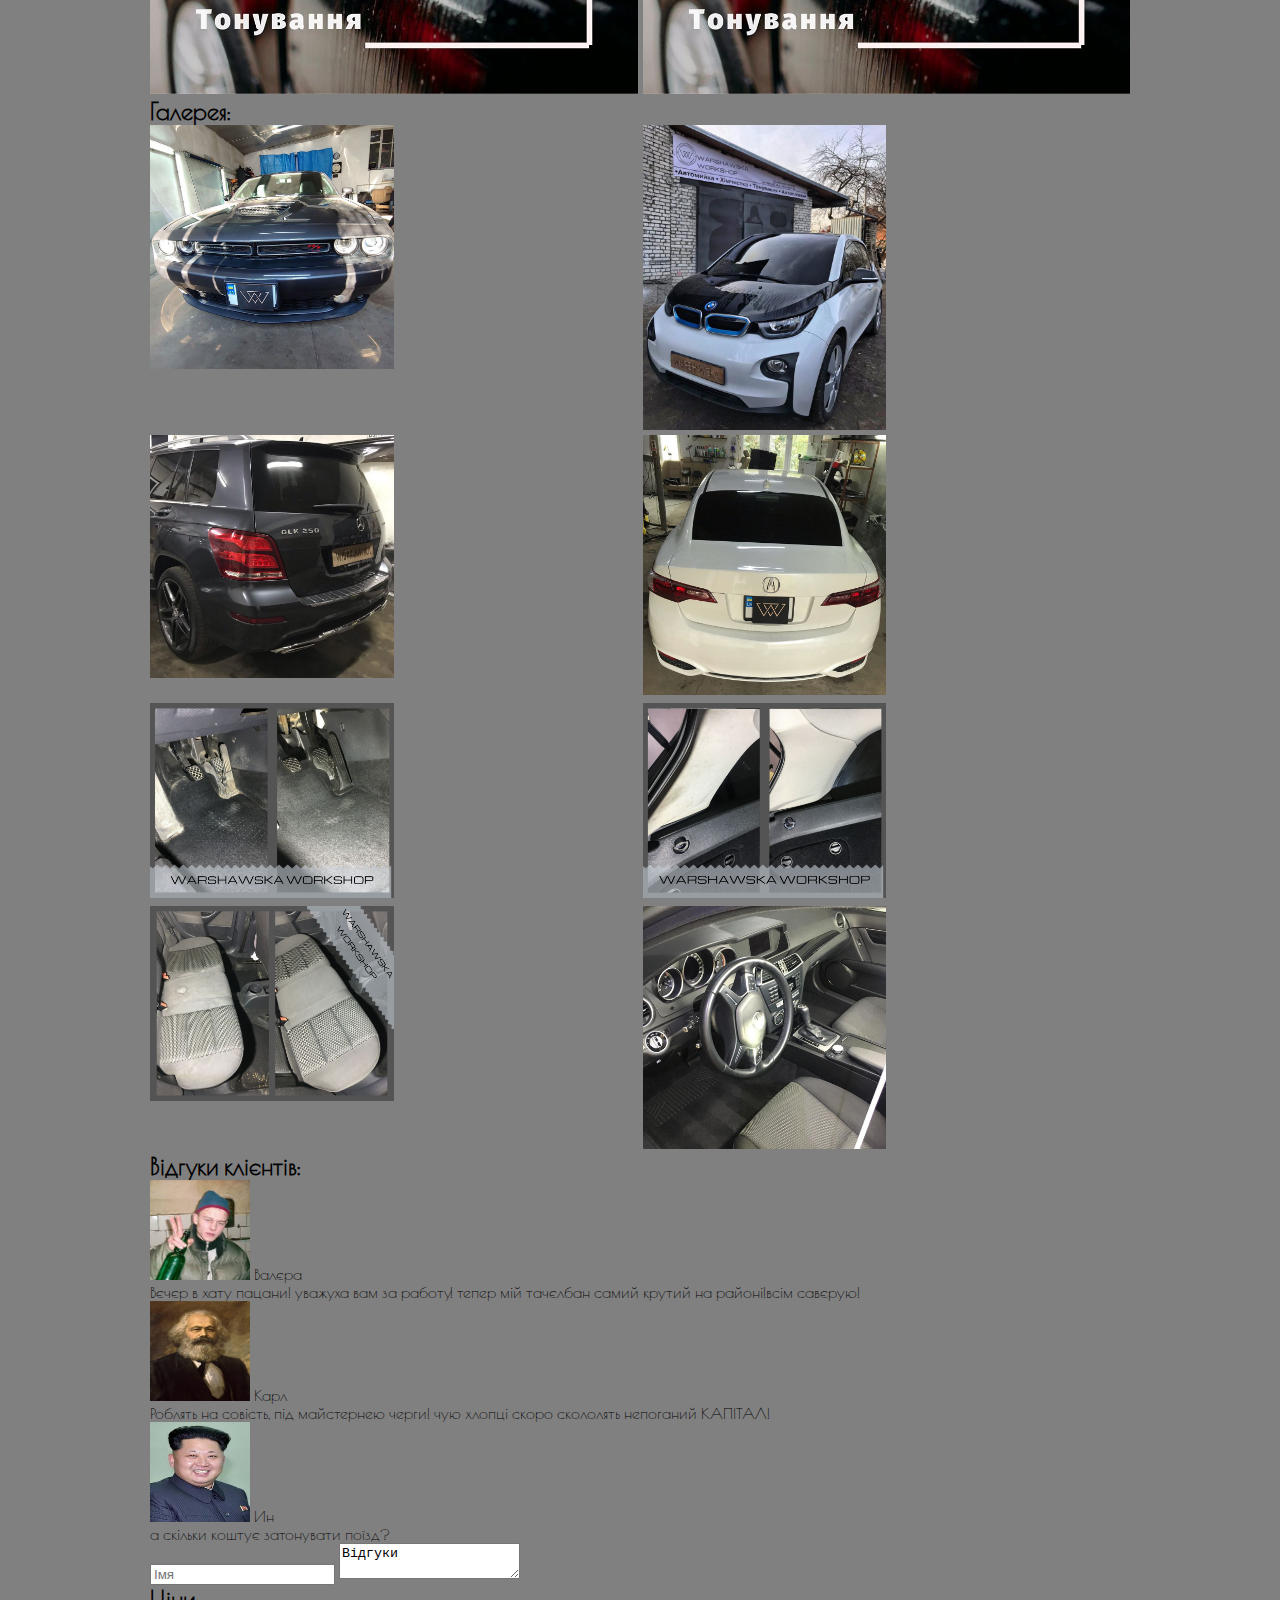
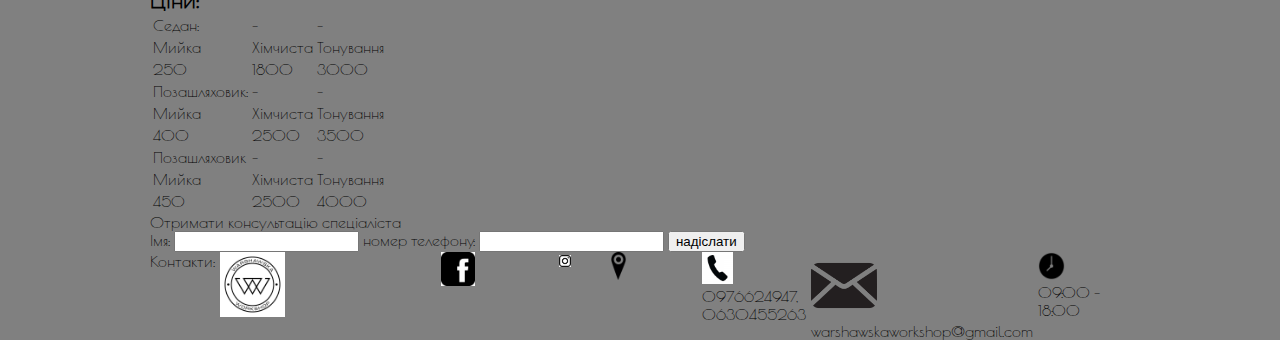
==== commit af838e27: "aded grids" ====
--- a/index.html
+++ b/index.html
@@ -1,175 +1,208 @@
 <!DOCTYPE html>
 <html lang="uk">
-<head>
-    <meta charset="UTF-8">
-    <meta name="viewport" content="width=device-width, initial-scale=1.0">
-    <meta http-equiv="X-UA-Compatible" content="ie=edge">
-    <title>Warshawska Worckshop</title>
-    <link rel="stylesheet" href="css/index.css">
-</head>
-<body>
-<header id="header">   
-    <nav>
-    <p class ="logo"> Warshawska Worckshop</p>
-       <ul class="menu">
-         <li><a href="#price">Ціни</a></li>
-         <li><a href="#galery">Галерея</a></li>
-         <li><a href="#comments">Відгуки</a></li>
-         <li><a href="#contacts">Контакти</a></li>
-       </ul>
-    </nav>
-     <div class="logoaboutus">
-       <img src="img/logoaboutus.jpg" alt="лого з інформацією">
-     </div>
-     <article id="aboutus">
-       <h1>Warshawska Worckshop-це: </h1>
-        <p>Автомийка» для більшості з нас звична «авторутина», і лише одиниці помічають логічний ланцюжок  між неякісним наданням цієї послуги та втратою естетичного вигляду лакофарбового покриття, хромованих елементів, зовнішнього пластику.</p>
-<p> Одним словом - особливостей немало, одні з них:</p>
-<p>✅обізнаність щодо етапності мийки та її «проміжних» цілей.</p>
-<p>✅хімічні властивості засобів по догляду , час взаємодії з різними типами матеріалів, способи їх нанесення та навіть атмосферні особливості.</p>
-<p>✅освітлення, професійне обладнання та навики роботи з ним.</p>
-<p>✅закріплення результату.</p>
-    </article>
-</header>
+    <head>
+        <meta charset="UTF-8">
+        <meta name="viewport" content="width=device-width, initial-scale=1.0">
+        <meta http-equiv="X-UA-Compatible" content="ie=edge">
+        <title>Warshawska Worckshop</title>
+        <link rel="stylesheet" href="css/index.css">
+    </head>
+    <body>
+        <header id="header">
+            <nav>
+                <p class="logo">Warshawska Worckshop</p>
+                <ul class="menu">
+                    <li>
+                        <a href="#price">Ціни</a>
+                    </li>
+                    <li>
+                        <a href="#galery">Галерея</a>
+                    </li>
+                    <li>
+                        <a href="#comments">Відгуки</a>
+                    </li>
+                    <li>
+                        <a href="#contacts">Контакти</a>
+                    </li>
+                </ul>
+            </nav>
+            <div class="logoaboutus">
+                <img src="img/logoaboutus.jpg" alt="лого з інформацією">
+            </div>
+            <article id="aboutus">
+                <h1>Warshawska Worckshop-це: </h1>
+                <p>Автомийка» для більшості з нас звична «авторутина», і лише одиниці помічають логічний ланцюжок  між неякісним наданням цієї послуги та втратою естетичного вигляду лакофарбового покриття, хромованих елементів, зовнішнього пластику.</p>
+                <p>Одним словом - особливостей немало, одні з них:</p>
+                <p>✅обізнаність щодо етапності мийки та її «проміжних» цілей.</p>
+                <p>✅хімічні властивості засобів по догляду , час взаємодії з різними типами матеріалів, способи їх нанесення та навіть атмосферні особливості.</p>
+                <p>✅освітлення, професійне обладнання та навики роботи з ним.</p>
+                <p>✅закріплення результату.</p>
+            </article>
+        </header>
+        <main>
+            <h1>Наші послуги </h1>
+            <section class="logosgroup">
+                <div class="servicelogo">
+                    <img src="img/carwash.jpg" alt="лого автомийка">
+                </div>
+                <div class="servicelogo">
+                    <img src="img/cemwash.jpg" alt="лого хімчистка">
+                </div>
+                <div class="servicelogo">
+                    <img src="img/toning.jpg" alt="лого тонування">
+                </div>
+                <div class="servicelogo">
+                    <img src="img/toning.jpg" alt="лого тонування">
+                </div>
+            </section>
+            <h2>Галерея:</h2>
+            <section class="servicessample" id="galery">
+                <div>
+                    <img src="img/WWton1.jpg" alt="зразок тонування додж">
+                </div>
+                <img src="img/WWton2.jpg" alt="зразок тонування бмв">
+</div>
+<div>
+    <img src="img/ton2.jpg" alt="зразок тонування мерседес">
+</div>
+<div>
+    <img src="img/ton4.jpg" alt="зразок тонування акура">
+</div>
+<div>
+</section>
+<section class="servicessample">
+    <div>
+        <img src="img/WWwork1.png" alt="зразок хімчистки">
+    </div>
+    <div>
+        <img src="img/WWwork2.png" alt="зразок хімчистки">
+    </div>
+    <div>
+        <img src="img/WWwork3.png" alt="зразок хімчистки">
+    </div>
+    <div>
+        <img src="img/WWwork4.jpg" alt="зразок хімчистки">
+    </div>
+</section>
 <main>
-  <section class="logosgroup">
-     <h1> Наші послуги </h1>
-          <div class="servicelogo">
-          <img src="img/carwash.jpg" alt="лого автомийка">
-          </div>
-          <div class="servicelogo">
-          <img src="img/cemwash.jpg" alt="лого хімчистка">
-          </div>
-          <div class="servicelogo">
-          <img src="img/toning.jpg" alt="лого тонування">
-          </div>
-  </section>
-  <section id="galery">
-    <h1>Галерея:</h1>
-    <div>
-      <h2> Тонування </h2>
-      <img src="img/WWton1.jpg" alt="зразок тонування додж">
-      <img src="img/WWton2.jpg" alt="зразок тонування бмв">
-      <img src="img/ton2.jpg" alt="зразок тонування мерседес">
-      <img src="img/ton4.jpg" alt="зразок тонування акура">
-   </div>
-   <div>
-      <h2> Хімчистка </h2>
-      <img src="img/WWwork1.png" alt="зразок хімчистки">
-      <img src="img/WWwork2.png" alt="зразок хімчистки">
-      <img src="img/WWwork3.png" alt="зразок хімчистки">
-      <img src="img/WWwork4.jpg" alt="зразок хімчистки">
-   </div>
-   </section>
- <main>
-       <section id="comments">
-       <h2>Відгуки клієнтів:</h2>
-       <img src="img/gop1.jpg" width="100" height="100" alt="гопнік"> Валєра
-       <p> Вєчєр в хату пацани! уважуха вам за работу! тепер мій тачєлбан самий крутий на районі!всім савєрую!</p>
-       <img src="img/carlmaxs.jpg" width="100" height="100" alt="карлмаркс"> Карл
-       <p> Роблять на совість, під майстернею черги! чую хлопці скоро скололять непоганий КАПІТАЛ!</p>
-       <img src="img/kim.jpg" width="100" height="100" alt="кім"> Ин
-       <p> а скільки коштує затонувати поїзд? </p>
-       <div>
-       <form method="POST" action="https://formspree.io/xknrnvoy"></form>
-       <input type="text"  placeholder="Імя">
-       <textarea>Відгуки</textarea>
-       </div>
-       </section>
-       <section id="price">
-       <h2> Ціни: </h2>
-       <a href="#header"><img src="img/WWlogowhite.jpg" alt="біле лого"></a>
-       <table>
-          <tr>
-            <td>Седан:</td>          
-            <td>-</td>  
-            <td>-</td>          
-          </tr>
-            <tr>
-            <td>Мийка</td>
-            <td>Хімчиста</td>
-            <td>Тонування</td>     
-          </tr>
-           <tr>
-             <td>250</td>
-             <td>1800</td>
-             <td>3000</td>     
-          </tr>
-          <tr>
-             <td>Позашляховик:</td>   
-             <td>-</td>  
-             <td>-</td>                 
-          </tr>
-          <tr>
-             <td>Мийка</td>
-             <td>Хімчиста</td>
-             <td>Тонування</td>     
-          </tr>
-          <tr>
-             <td>400</td>
-             <td>2500</td>
-             <td>3500</td>     
-          </tr>
-          <tr>
-             <td>Позашляховик</td>       
-             <td>-</td>  
-             <td>-</td>            
-          </tr>
-          <tr>
-             <td>Мийка</td>
-             <td>Хімчиста</td>
-             <td>Тонування</td>     
-         </tr>
-         <tr>
-             <td>450</td>
-             <td>2500</td>
-             <td>4000</td>     
-             </tr>
-     </table>
-   </section>
-   <div>
-     <p>Отримати консультацію спеціаліста</p>
-      <form method="POST" action="https://formspree.io/xknrnvoy"></form>
-      <label>Імя:  
-      <input type="text" name="Імя">
-      </label>
-      <label>номер телефону:
-      <input type="number" name="номер телефону">
-      </label>
-      <label>
-      <input type="submit" value="надіслати">
-      </label>
-   </div>
- </main>
- <footer>
-   <section>
-      <h2> Наші контакти: </h2>
-      <a href="#header"><img src="img/WWlogowhite.jpg" alt="біле лого"></a>  
-   </section>
-   <section id="contacts">
-     <h2> Контакти</h2>
-        <div>
-          <a href="https://www.facebook.com/warshawskaworkshop/photos/a.120206486027206/165553778159143/?type=3&theater"><img src="img/facebooklogo.jpg" alt="лого фейсбук"></a>
-        </div>
-        <div> 
-          <a href="https://www.instagram.com/warshawska_workshop/"><img src="img/instagramlogo.png" alt="лого інстанграм"></a>
-        </div>
-        <div>  
-          <a href=https://goo.gl/maps/QWMcLtV6hhuBuvfF8><img src="img/mapicon.png" alt="іконка мапи"></a>
-        </div>
-        <div> 
-          <img src="img/phoneicon2.jpg" alt="іконка телефону">
-          <p>0976624947, 0630455263</p>
-        </div>
-        <div>  
-          <img src="img/mail.png" alt="іконка пошти">
-          <p>warshawskaworkshop@gmail.com</p>
-        </div>
-        <div> 
-          <img src="img/clockicon.png"  alt="іконка годинник">
-        <p> 09:00 - 18:00</p>
+    <section id="comments">
+        <h2>Відгуки клієнтів:</h2>
+        <img src="img/gop1.jpg" width="100" height="100" alt="гопнік">
+        Валєра
+    <p>Вєчєр в хату пацани! уважуха вам за работу! тепер мій тачєлбан самий крутий на районі!всім савєрую!</p>
+        <img src="img/carlmaxs.jpg" width="100" height="100" alt="карлмаркс">
+        Карл
+    <p>Роблять на совість, під майстернею черги! чую хлопці скоро скололять непоганий КАПІТАЛ!</p>
+        <img src="img/kim.jpg" width="100" height="100" alt="кім">
+        Ин
+    <p>а скільки коштує затонувати поїзд? </p>
+        <div>
+            <form method="POST" action="https://formspree.io/xknrnvoy"></form>
+            <input type="text" placeholder="Імя">
+            <textarea>Відгуки</textarea>
         </div>
     </section>
-  </footer>
-</body>
-</html>+    <section class="prise" id="price">
+        <table class="prise">
+            <h2>Ціни: </h2>
+            <tr>
+                <td>Седан:</td>
+                <td>-</td>
+                <td>-</td>
+            </tr>
+            <tr>
+                <td>Мийка</td>
+                <td>Хімчиста</td>
+                <td>Тонування</td>
+            </tr>
+            <tr>
+                <td>250</td>
+                <td>1800</td>
+                <td>3000</td>
+            </tr>
+            <tr>
+                <td>Позашляховик:</td>
+                <td>-</td>
+                <td>-</td>
+            </tr>
+            <tr>
+                <td>Мийка</td>
+                <td>Хімчиста</td>
+                <td>Тонування</td>
+            </tr>
+            <tr>
+                <td>400</td>
+                <td>2500</td>
+                <td>3500</td>
+            </tr>
+            <tr>
+                <td>Позашляховик</td>
+                <td>-</td>
+                <td>-</td>
+            </tr>
+            <tr>
+                <td>Мийка</td>
+                <td>Хімчиста</td>
+                <td>Тонування</td>
+            </tr>
+            <tr>
+                <td>450</td>
+                <td>2500</td>
+                <td>4000</td>
+            </tr>
+        </table>
+    </section>
+    <div>
+        <p>Отримати консультацію спеціаліста</p>
+        <form method="POST" action="https://formspree.io/xknrnvoy"></form>
+        <label>
+            Імя:  
+        <input type="text" name="Імя">
+        </label>
+        <label>
+            номер телефону:
+        <input type="number" name="номер телефону">
+        </label>
+        <label>
+            <input type="submit" value="надіслати">
+        </label>
+    </div>
+</main>
+<footer>
+    <section class="contacticons" id="contacts">
+        <p>Контакти:</p>
+        <div>
+            <a href="#header">
+                <img src="img/WWlogowhite.jpg" alt="біле лого">
+            </a>
+        </div>
+        <div>
+            <a href="https://www.facebook.com/warshawskaworkshop/photos/a.120206486027206/165553778159143/?type=3&theater">
+                <img src="img/facebooklogo.jpg" alt="лого фейсбук">
+            </a>
+        </div>
+        <div>
+            <a href="https://www.instagram.com/warshawska_workshop/">
+                <img src="img/instagramlogo.png" alt="лого інстанграм">
+            </a>
+        </div>
+        <div>
+            <a href=https://goo.gl/maps/QWMcLtV6hhuBuvfF8>
+                <img src="img/mapicon.png" alt="іконка мапи">
+            </a>
+        </div>
+        <div>
+            <img src="img/phoneicon2.jpg" alt="іконка телефону">
+            <p>0976624947, 0630455263</p>
+        </div>
+        <div>
+            <img src="img/mail.png" alt="іконка пошти">
+            <p>warshawskaworkshop@gmail.com</p>
+        </div>
+        <div>
+            <img src="img/clockicon.png" alt="іконка годинник">
+            <p>09:00 - 18:00</p>
+        </div>
+    </section>
+</footer>
+</body></html>--- a/css/index.css
+++ b/css/index.css
@@ -1,8 +1,5 @@
-@import url('https://fonts.googleapis.com/css?family=Poiret+One&display=swap');
-
-:root {
-    --main-color: #201d1d;
-    font-family: 'Poiret One', sans-serif;
+@import url('https://fonts.googleapis.com/css?family=Poiret+One&display=swap'); :root {
+    --main-color: #201d1d; font-family: 'Poiret One', sans-serif;
     scroll-behavior: smooth;
 }
 
@@ -12,14 +9,12 @@
     background-color: grey;
 }
 
-h1, h2, p, section, header, main,
-footer {
+h1, h2, p, section, header, main, footer {
     margin: 0;
     padding: 0;
 }
 
-header nav .logo,
-header section h1 {
+header nav .logo, header section h1 {
     font-family: 'Poiret One', cursive;
     font-size: 3.5rem;
     text-transform: uppercase;
@@ -51,16 +46,48 @@
         display: flex;
         align-items: center;
     }
- header .logoaboutus img {
-     width: 100%;
-     display: block;
+
+    header .logoaboutus img {
+        width: 100%;
+        display: block;
     }
- main .logosgroup img {
-    width: 100%;
-    
-@media (min-width: 660px) {
-    .logosgroup {
-        display: grid;
-        grid-template-columns: 1fr 1fr;
-        grid-gap: 5px;
-}
+
+    main .logosgroup img {
+        width: 100%;
+    }
+
+    @media (min-width: 660px) {
+        .logosgroup {
+            display: grid;
+            grid-template-columns: 1fr 1fr;
+            grid-gap: 5px;
+        }
+
+        main .servicessample img {
+            width: 50%;
+        }
+
+        @media (min-width: 660px) {
+            .servicessample {
+                display: grid;
+                grid-template-columns: 1fr 1fr;
+                grid-gap: 5px;
+            }
+
+            @media (min-width: 660px) {
+                main .price {
+                    display: flex;
+                    justify-content: center;
+                    grid-gap: 5px;
+                }
+
+                footer .contacticons img {
+                    width: 30%;
+                }
+
+                @media (min-width: 660px) {
+                    footer .contacticons {
+                        display: flex;
+                        flex-direction: row;
+                        grid-gap: 5px;
+                    }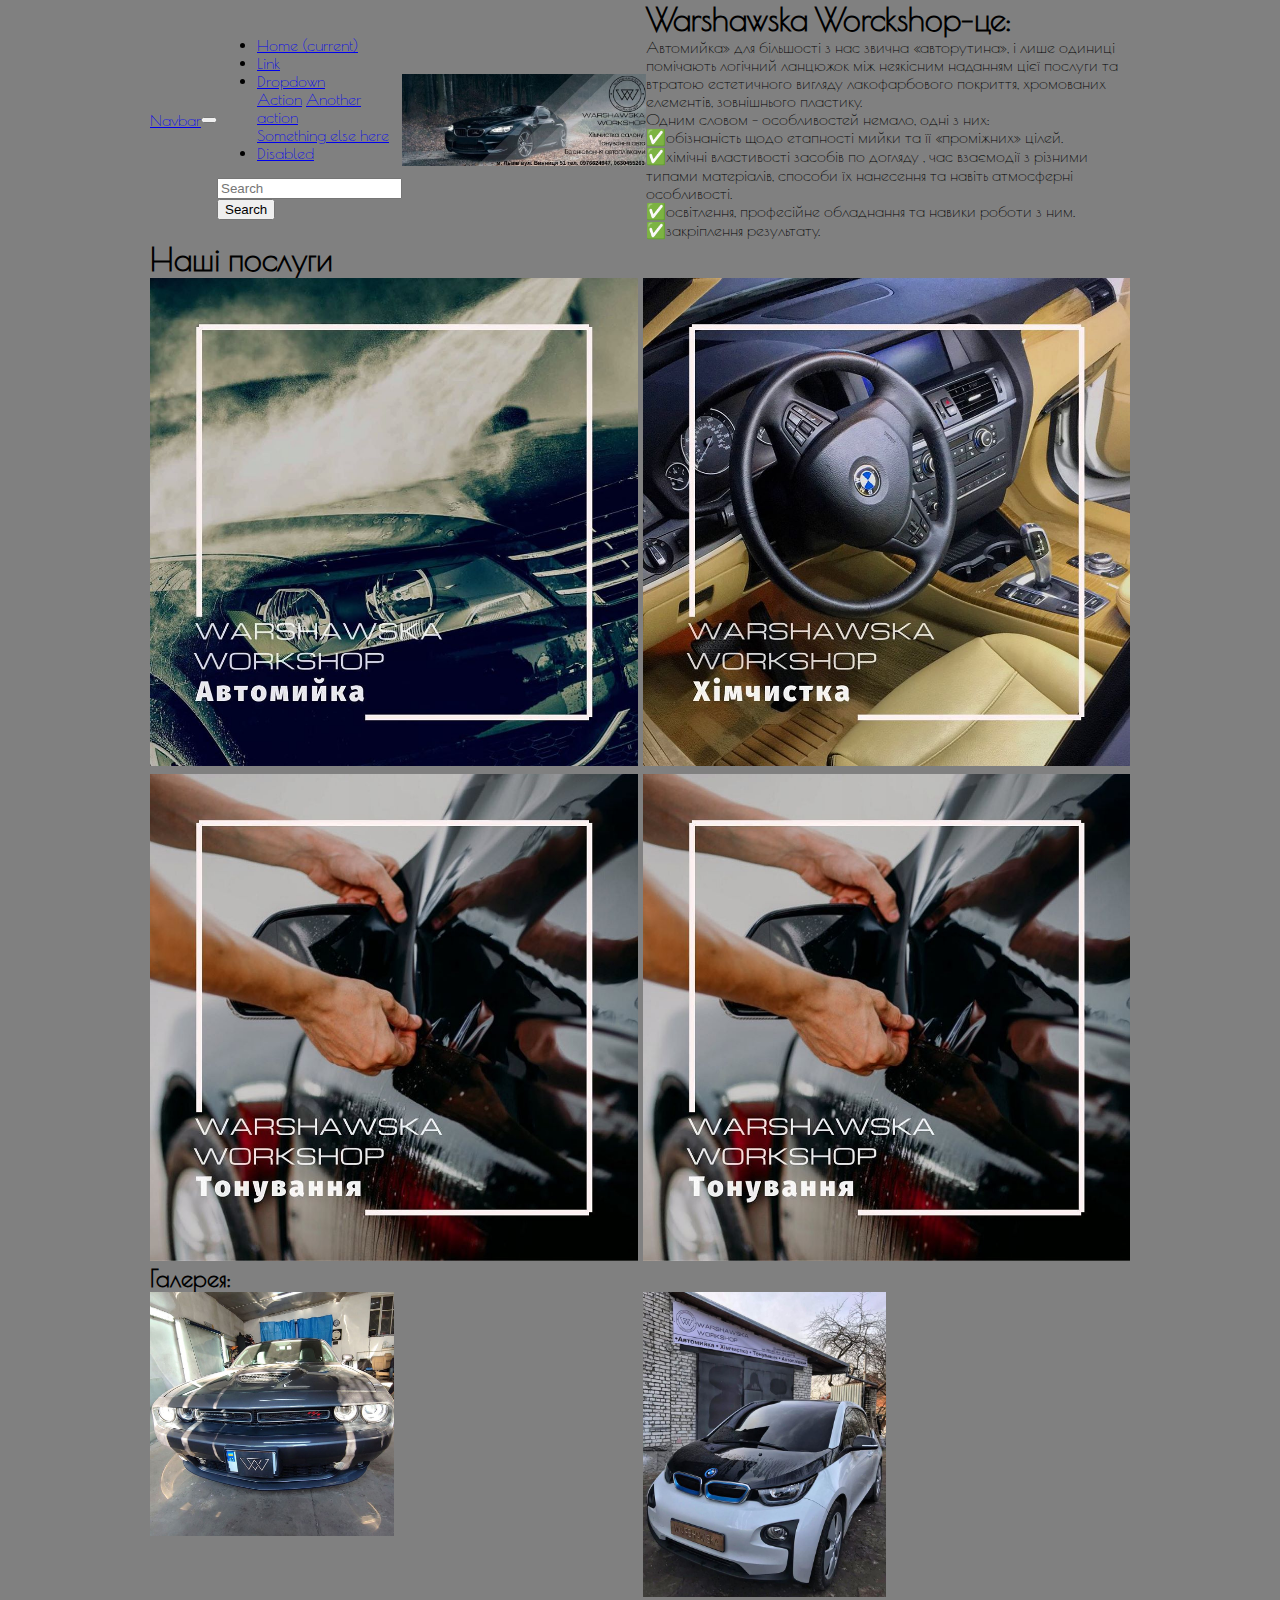
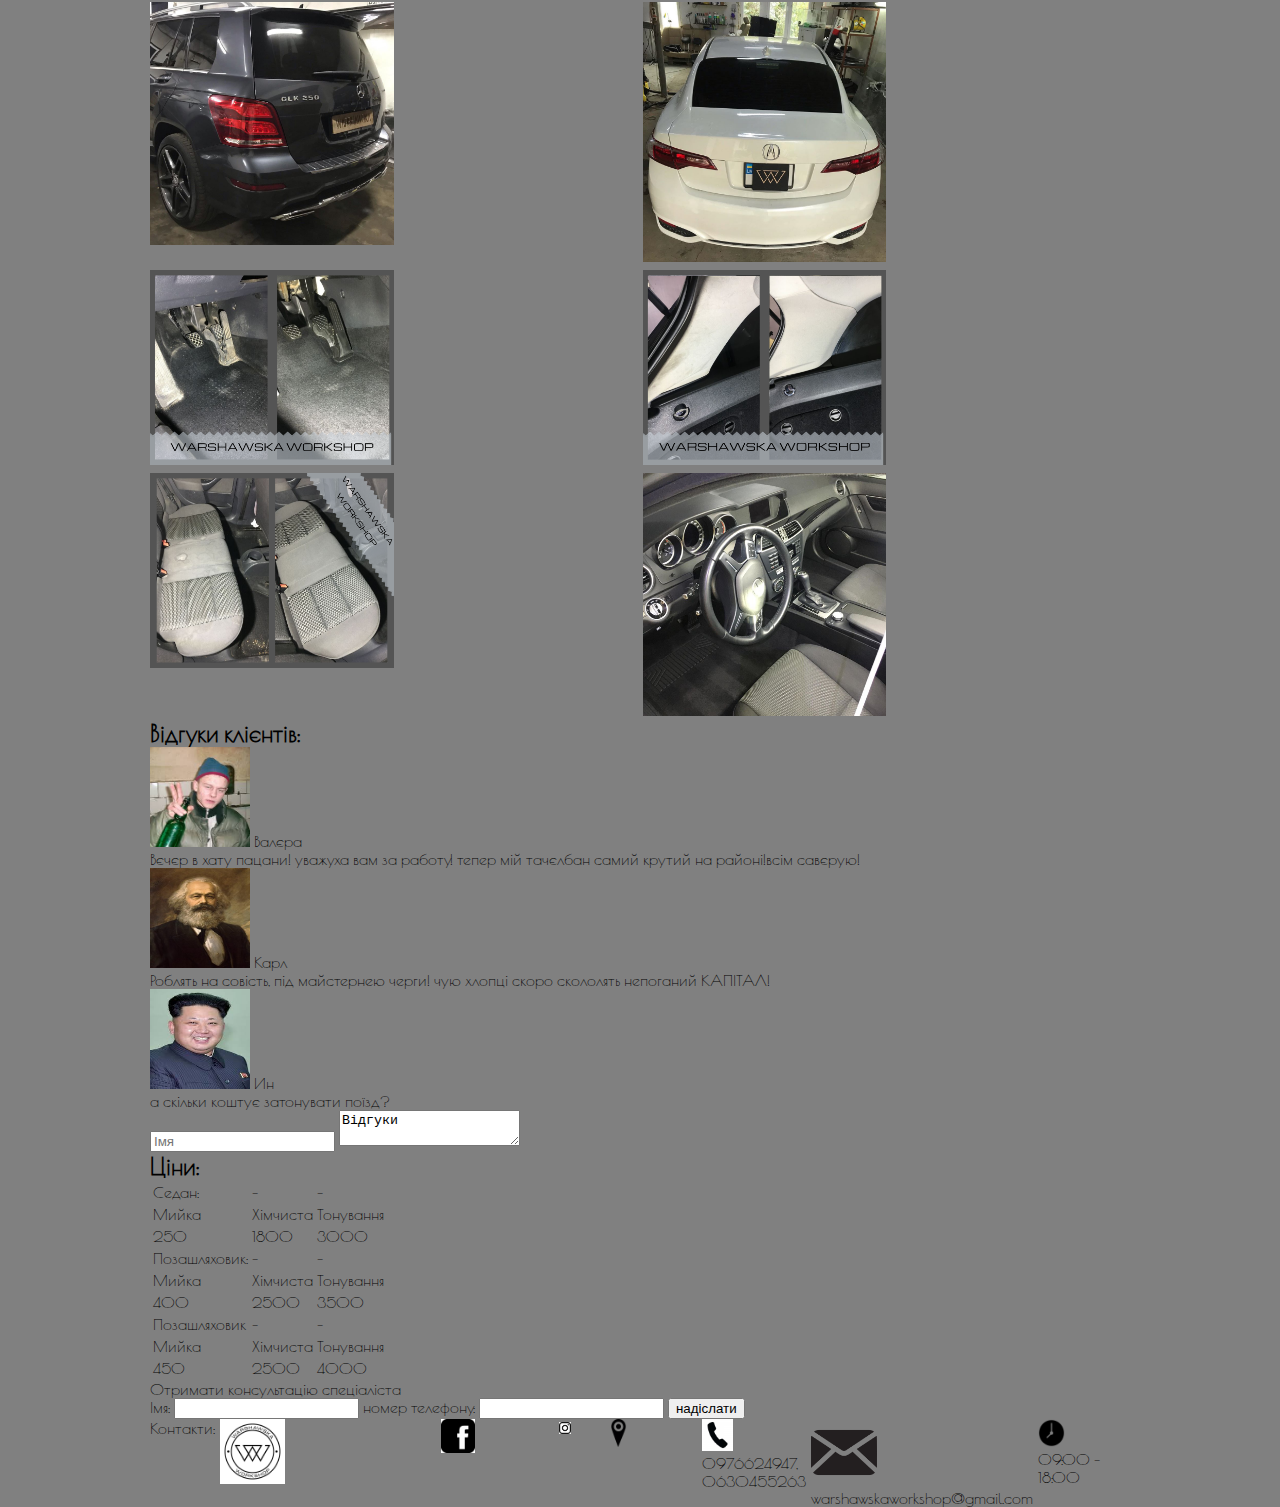
==== commit 47991edb: "added nawbar" ====
--- a/index.html
+++ b/index.html
@@ -5,27 +5,48 @@
         <meta name="viewport" content="width=device-width, initial-scale=1.0">
         <meta http-equiv="X-UA-Compatible" content="ie=edge">
         <title>Warshawska Worckshop</title>
+        <link rel="stylesheet" href="css/bootstrap.min.css">
         <link rel="stylesheet" href="css/index.css">
     </head>
     <body>
         <header id="header">
             <nav>
-                <p class="logo">Warshawska Worckshop</p>
-                <ul class="menu">
-                    <li>
-                        <a href="#price">Ціни</a>
-                    </li>
-                    <li>
-                        <a href="#galery">Галерея</a>
-                    </li>
-                    <li>
-                        <a href="#comments">Відгуки</a>
-                    </li>
-                    <li>
-                        <a href="#contacts">Контакти</a>
-                    </li>
-                </ul>
-            </nav>
+                <nav class="navbar navbar-expand-lg navbar-light bg-light">
+                    <a class="navbar-brand" href="#">Navbar</a>
+                    <button class="navbar-toggler" type="button" data-toggle="collapse" data-target="#navbarSupportedContent" aria-controls="navbarSupportedContent" aria-expanded="false" aria-label="Toggle navigation">
+                      <span class="navbar-toggler-icon"></span>
+                    </button>
+                  
+                    <div class="collapse navbar-collapse" id="navbarSupportedContent">
+                      <ul class="navbar-nav mr-auto">
+                        <li class="nav-item active">
+                          <a class="nav-link" href="#">Home <span class="sr-only">(current)</span></a>
+                        </li>
+                        <li class="nav-item">
+                          <a class="nav-link" href="#">Link</a>
+                        </li>
+                        <li class="nav-item dropdown">
+                          <a class="nav-link dropdown-toggle" href="#" id="navbarDropdown" role="button" data-toggle="dropdown" aria-haspopup="true" aria-expanded="false">
+                            Dropdown
+                          </a>
+                          <div class="dropdown-menu" aria-labelledby="navbarDropdown">
+                            <a class="dropdown-item" href="#">Action</a>
+                            <a class="dropdown-item" href="#">Another action</a>
+                            <div class="dropdown-divider"></div>
+                            <a class="dropdown-item" href="#">Something else here</a>
+                          </div>
+                        </li>
+                        <li class="nav-item">
+                          <a class="nav-link disabled" href="#">Disabled</a>
+                        </li>
+                      </ul>
+                      <form class="form-inline my-2 my-lg-0">
+                        <input class="form-control mr-sm-2" type="search" placeholder="Search" aria-label="Search">
+                        <button class="btn btn-outline-success my-2 my-sm-0" type="submit">Search</button>
+                      </form>
+                    </div>
+                  </nav>
+  
             <div class="logoaboutus">
                 <img src="img/logoaboutus.jpg" alt="лого з інформацією">
             </div>
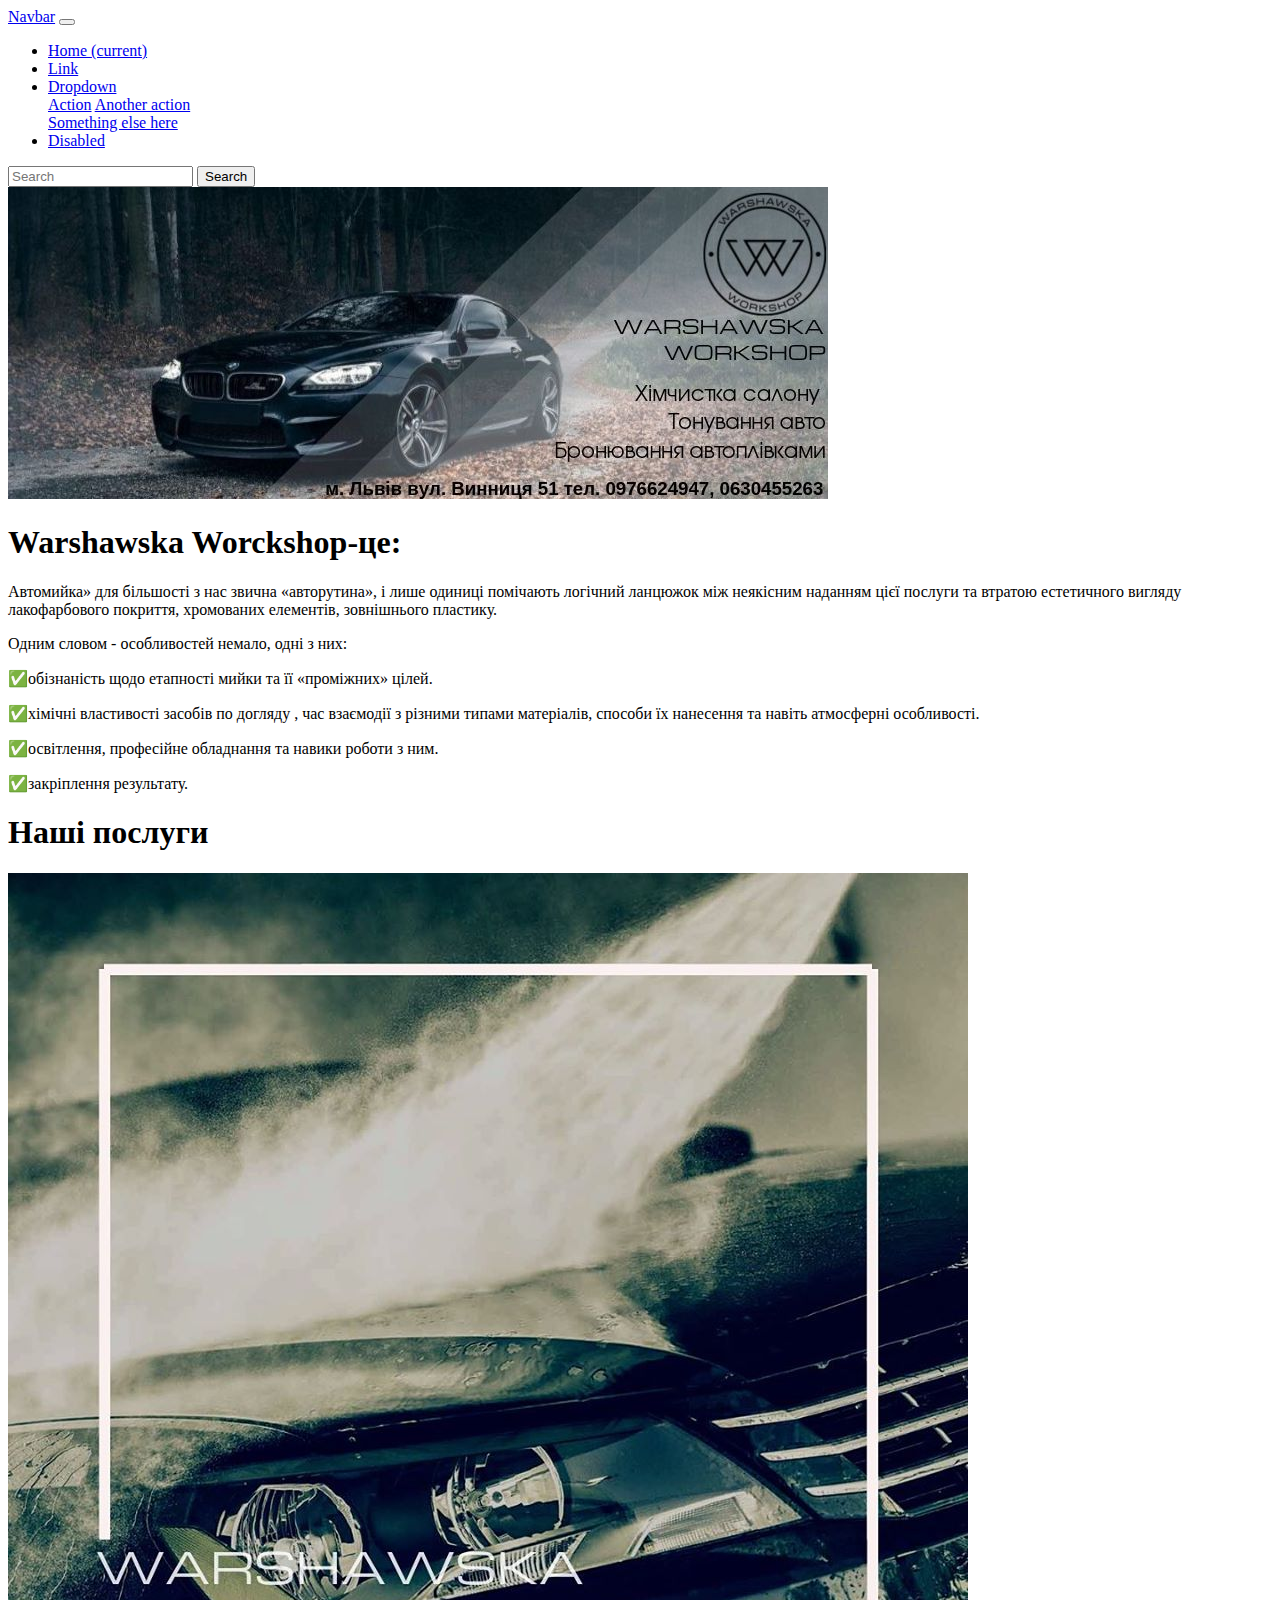
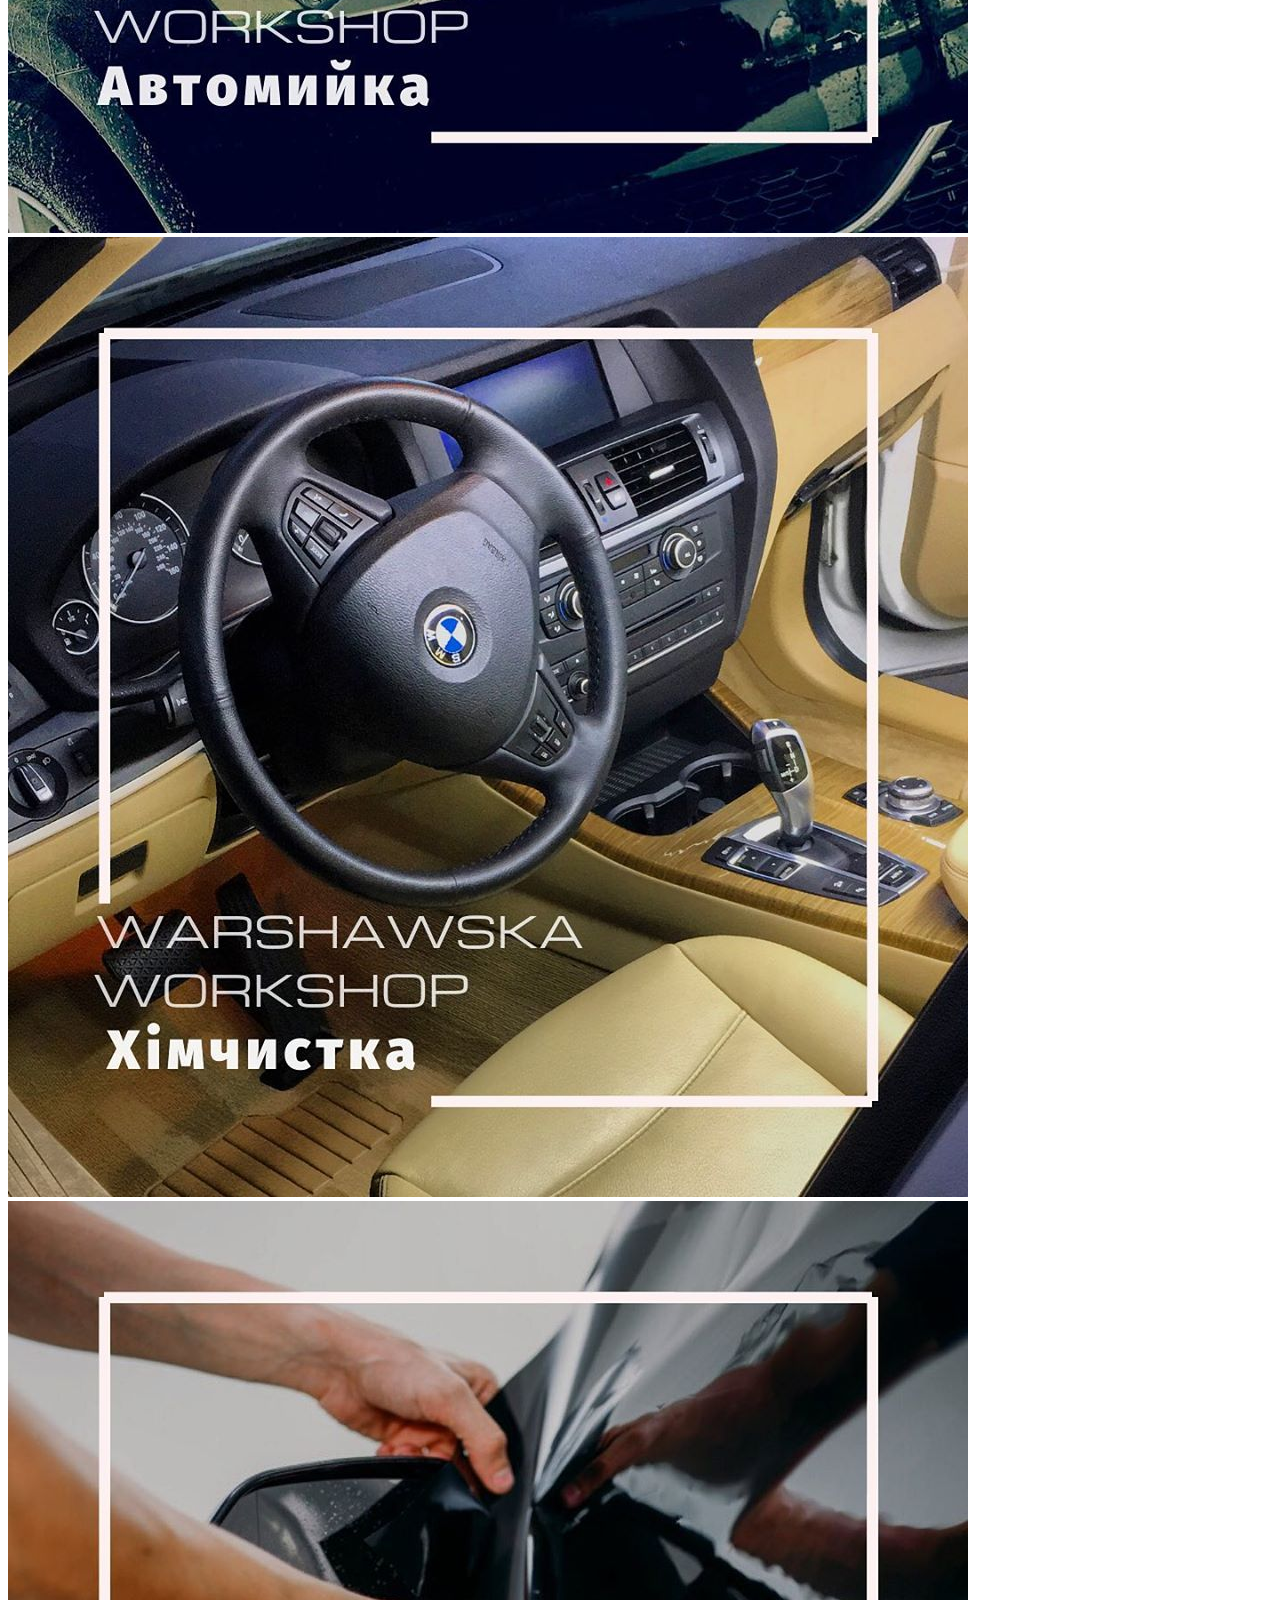
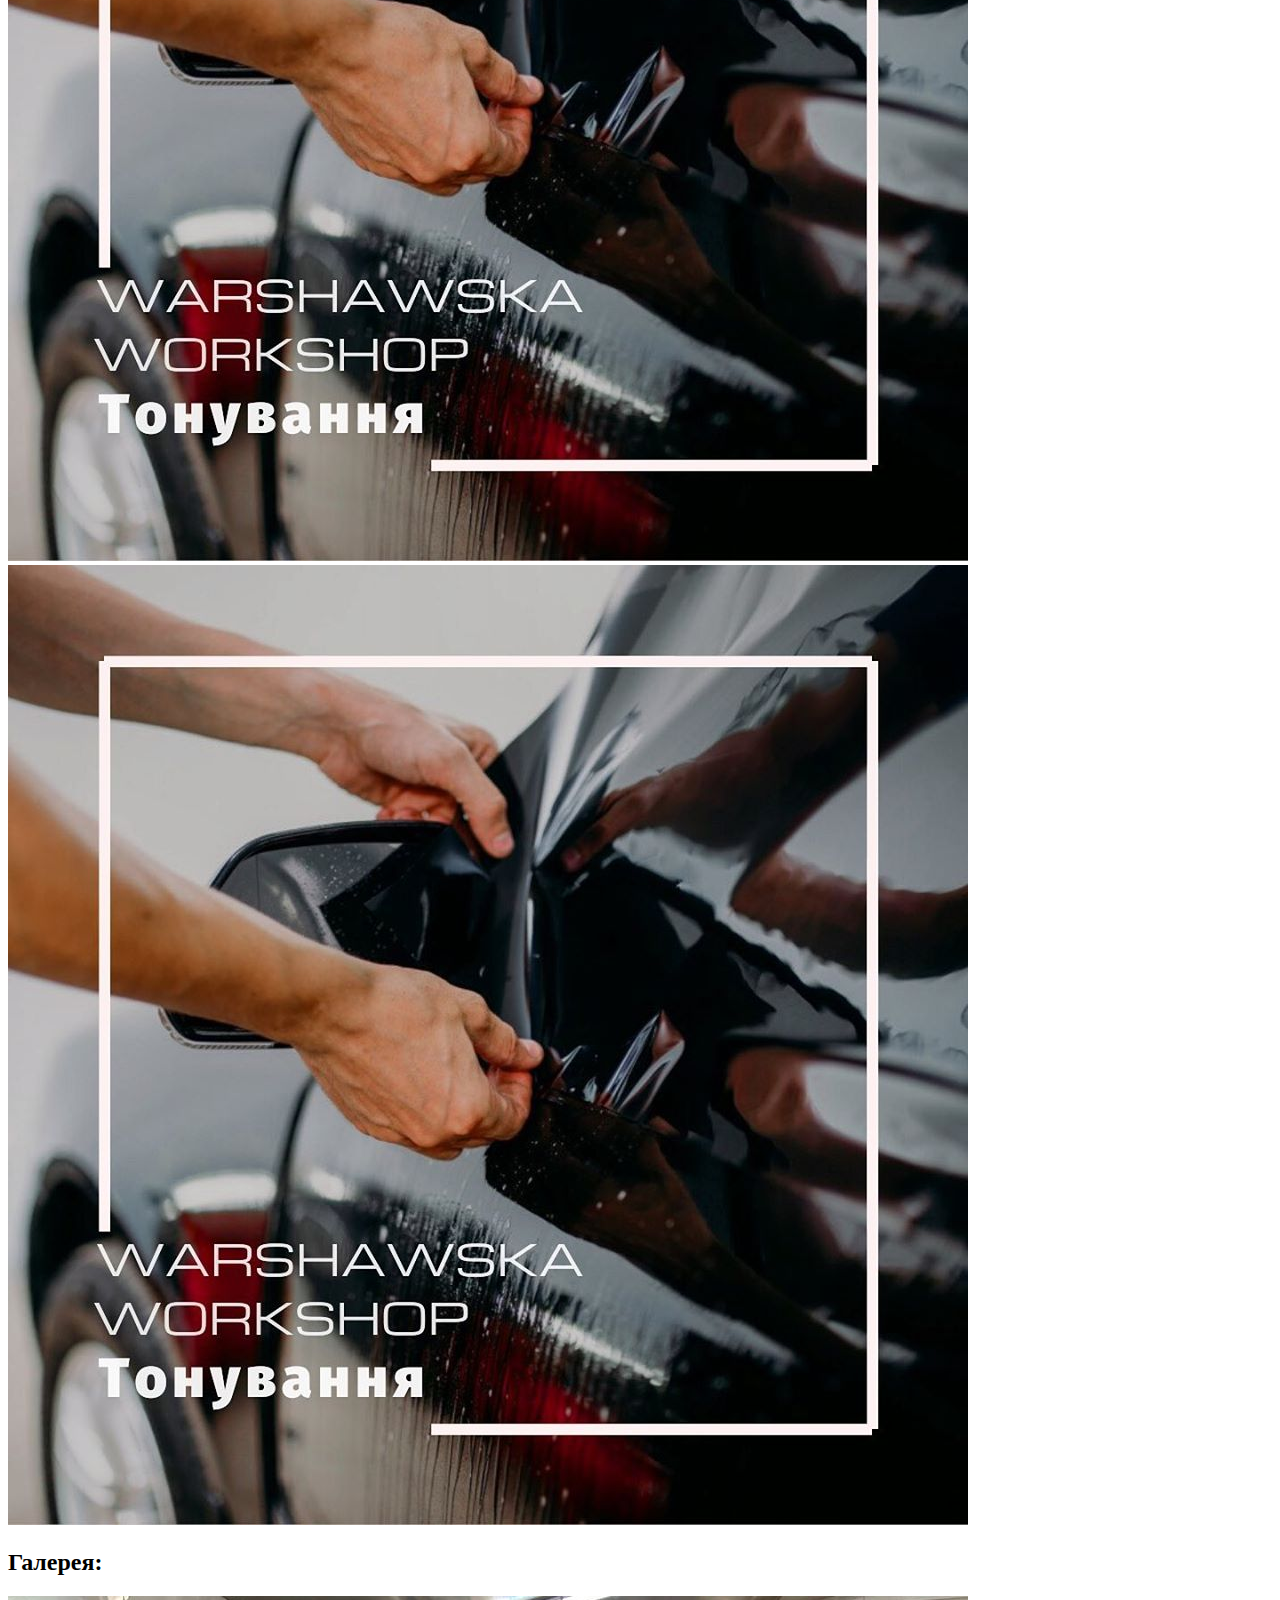
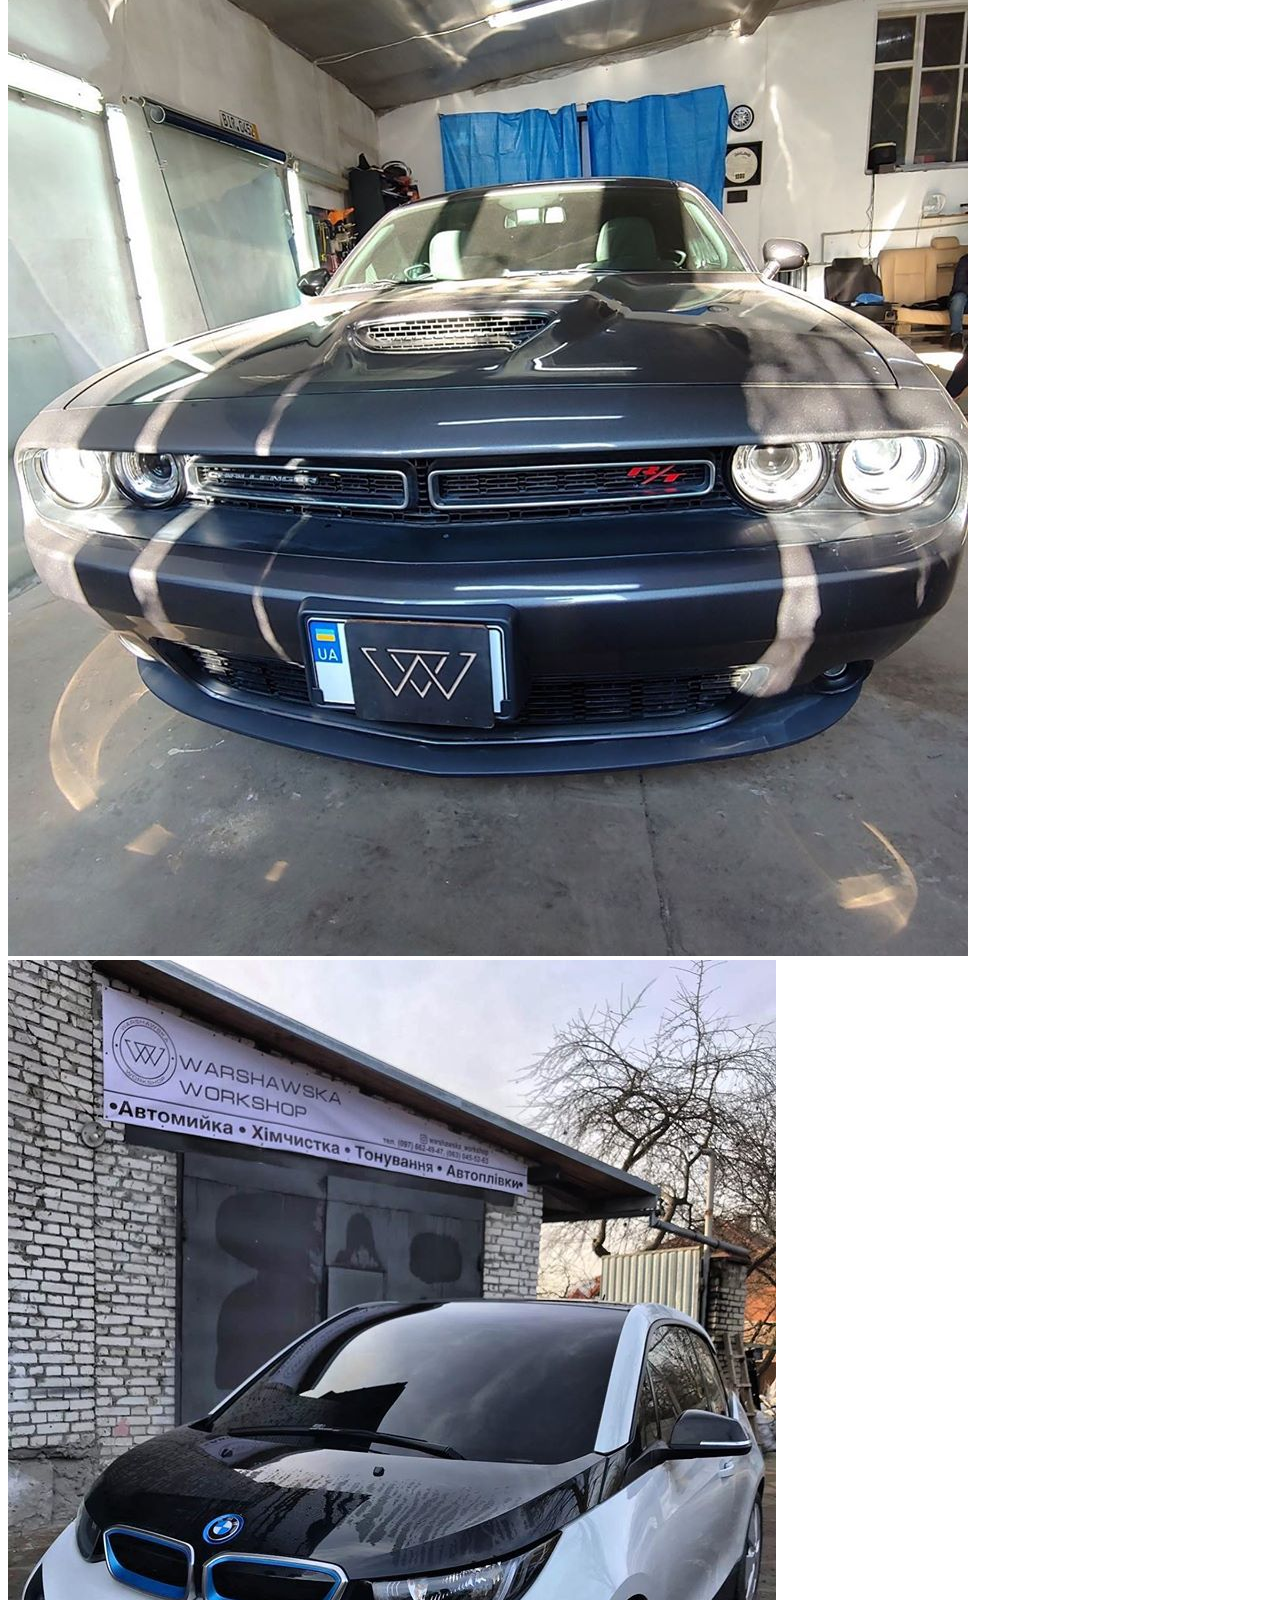
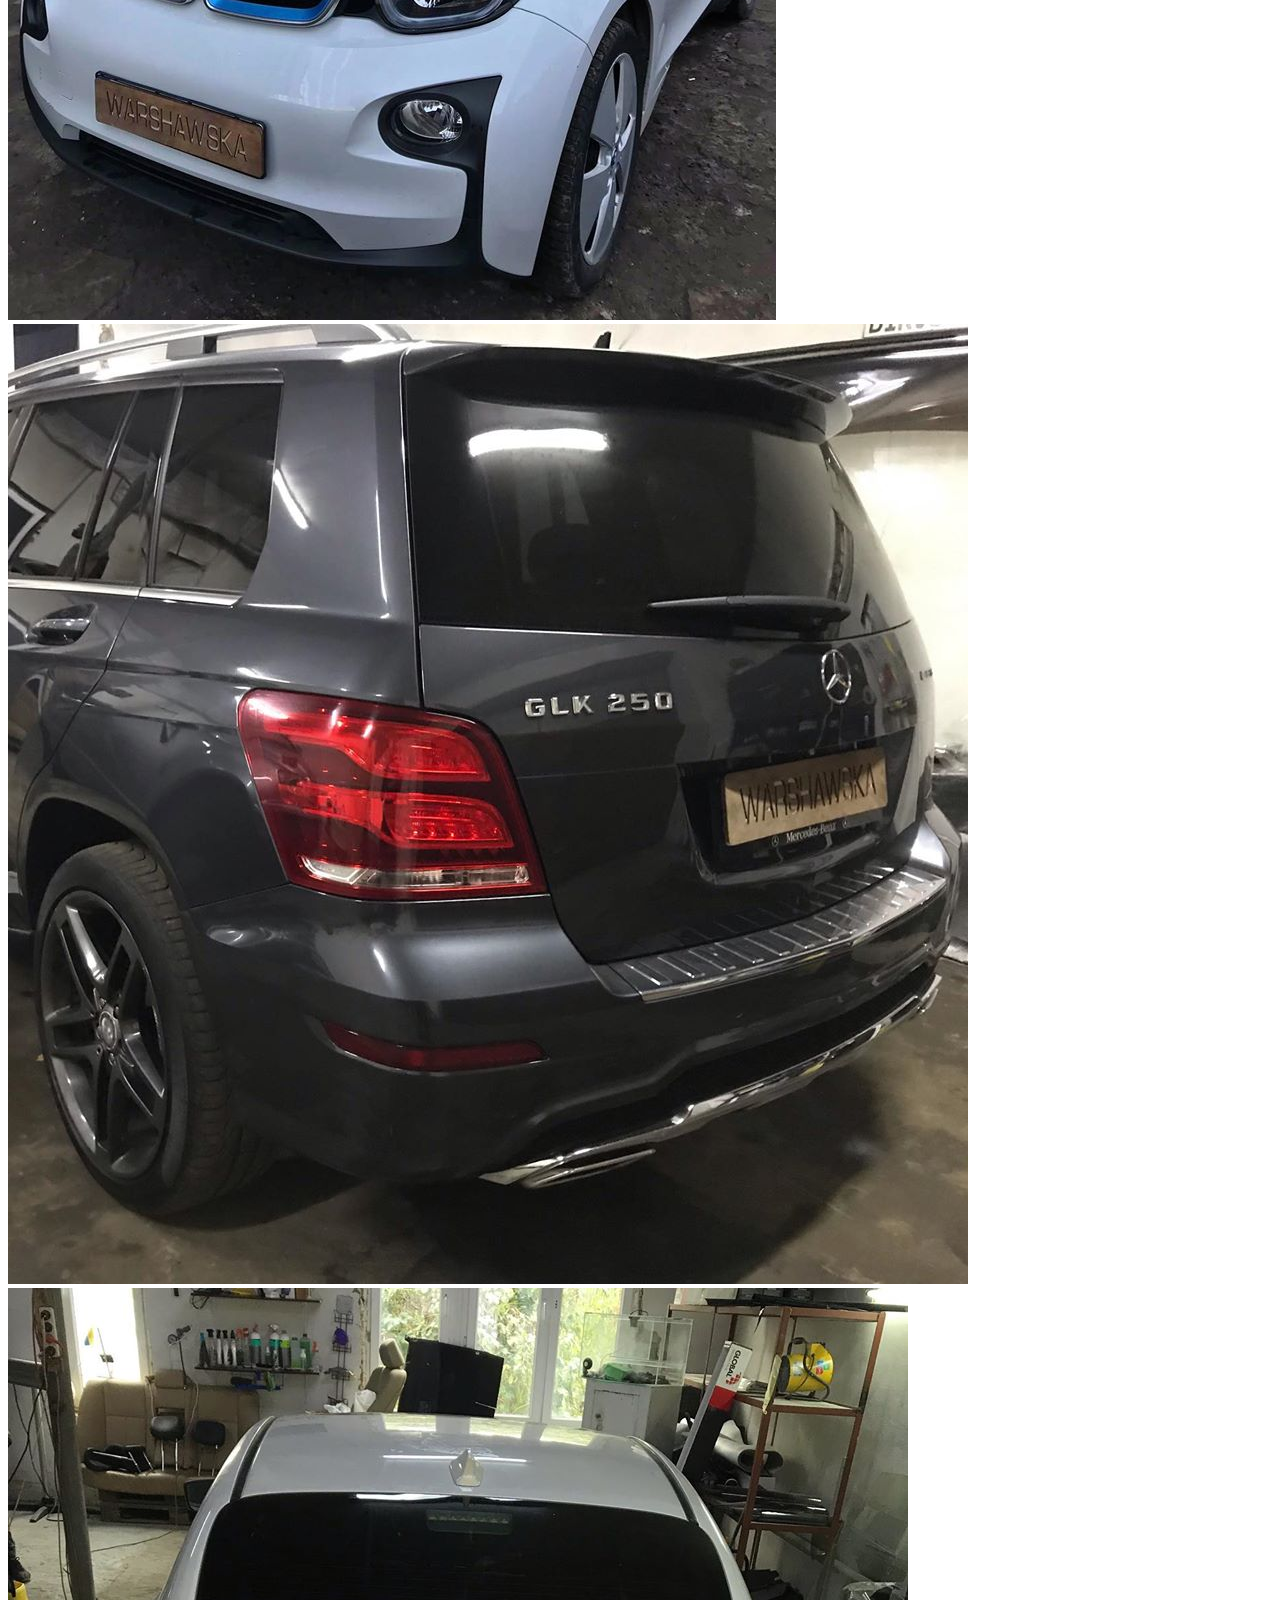
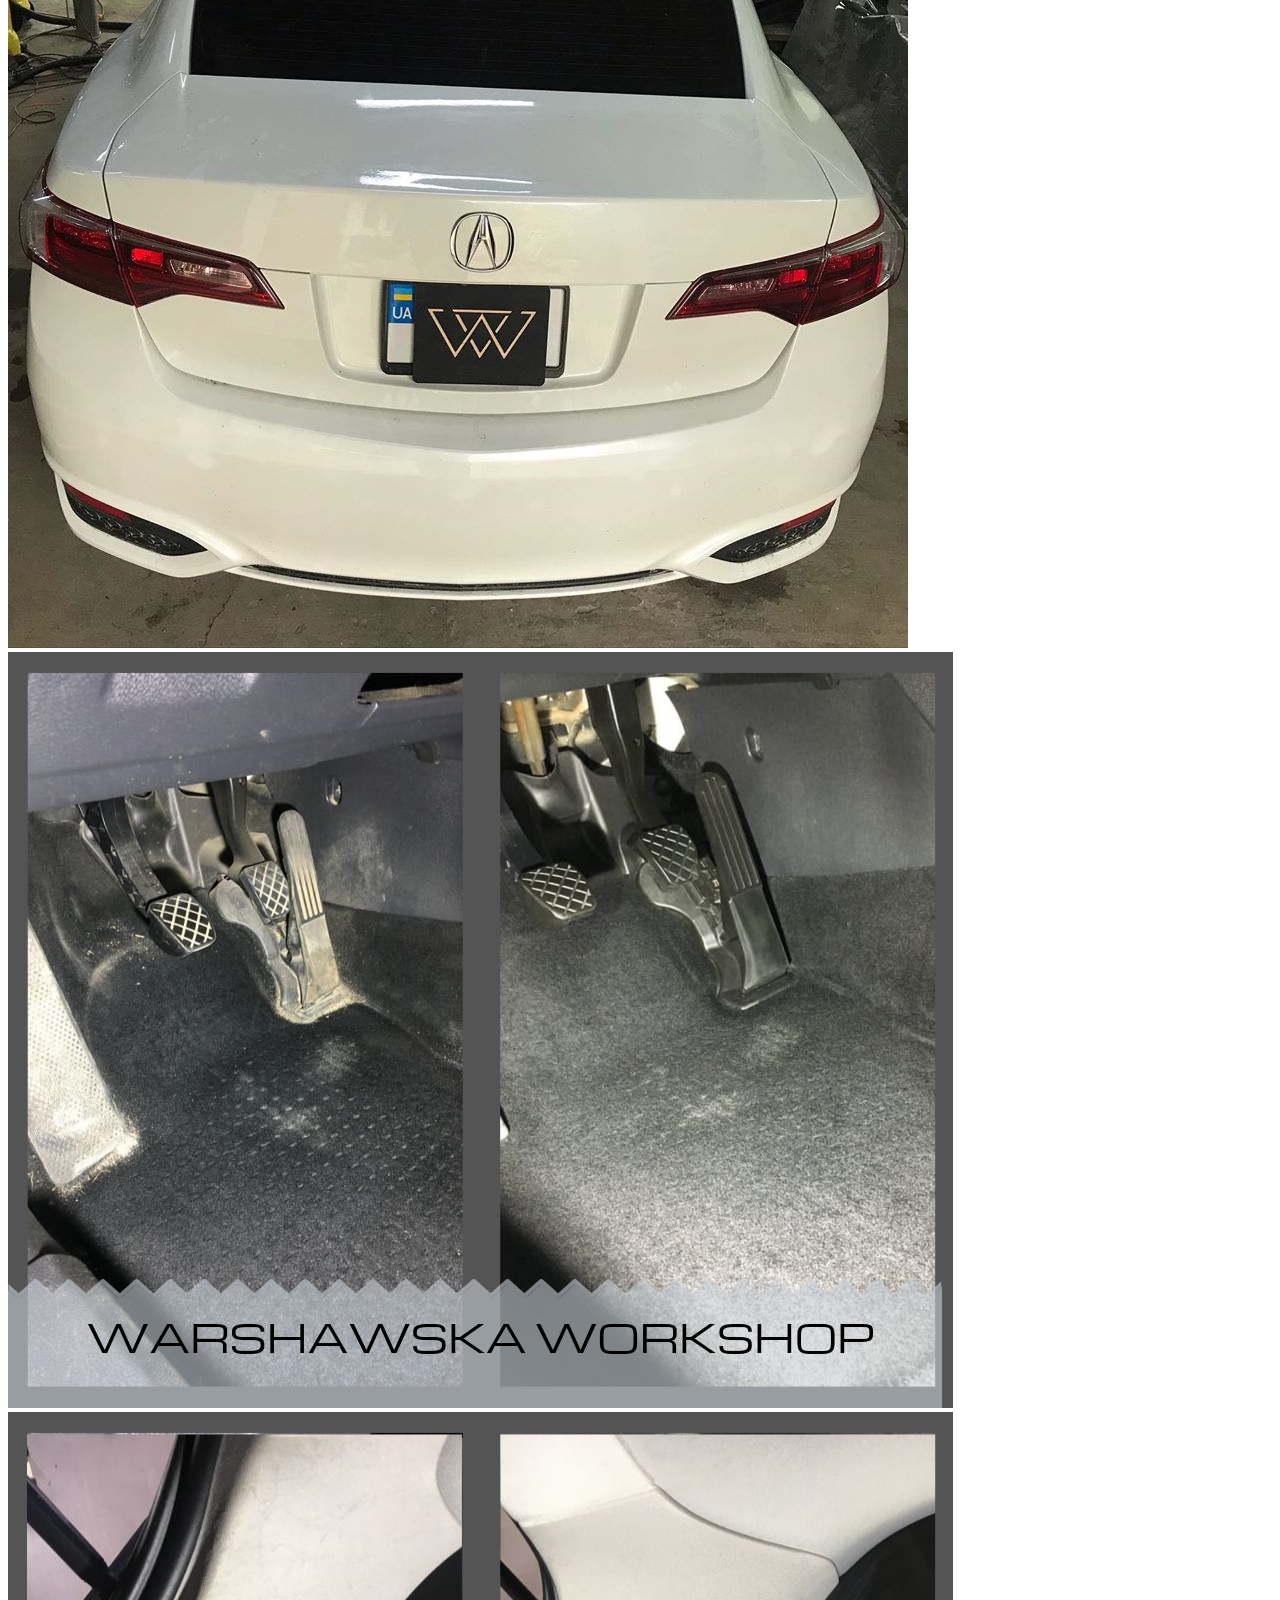
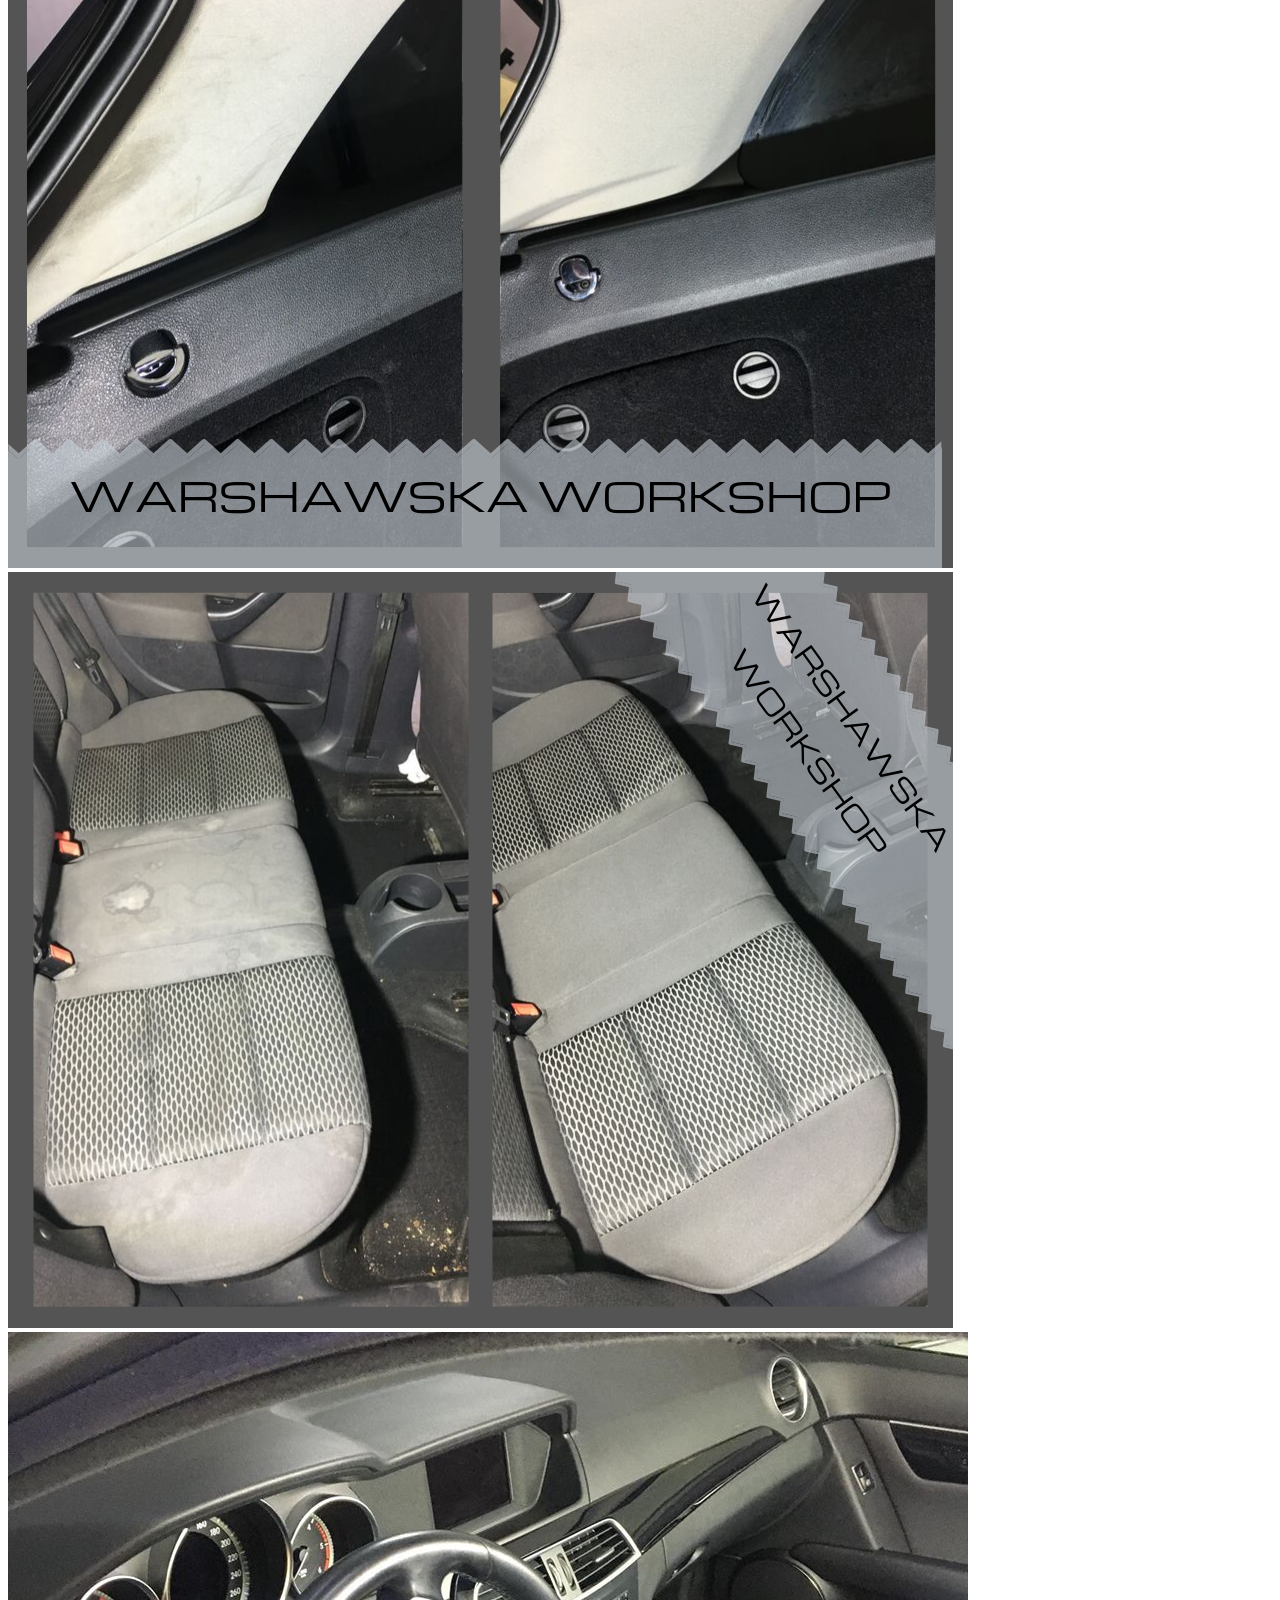
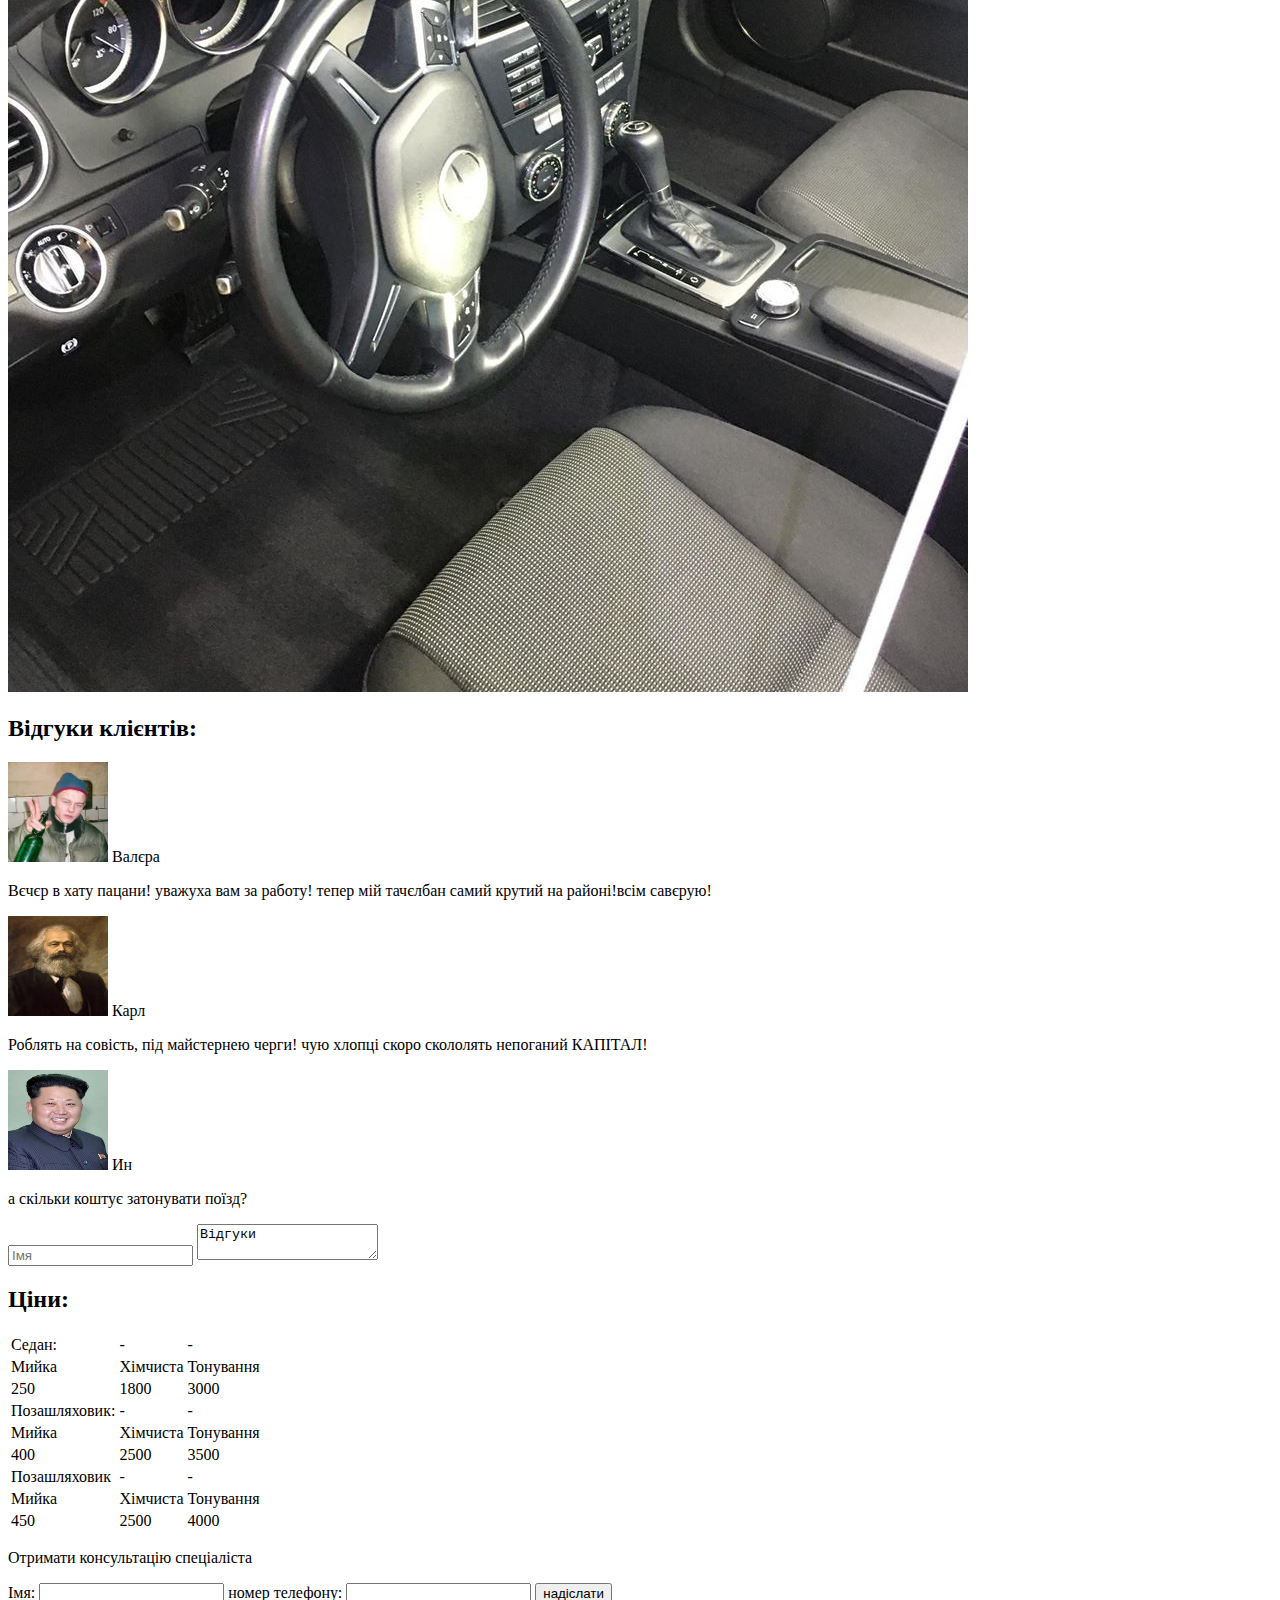
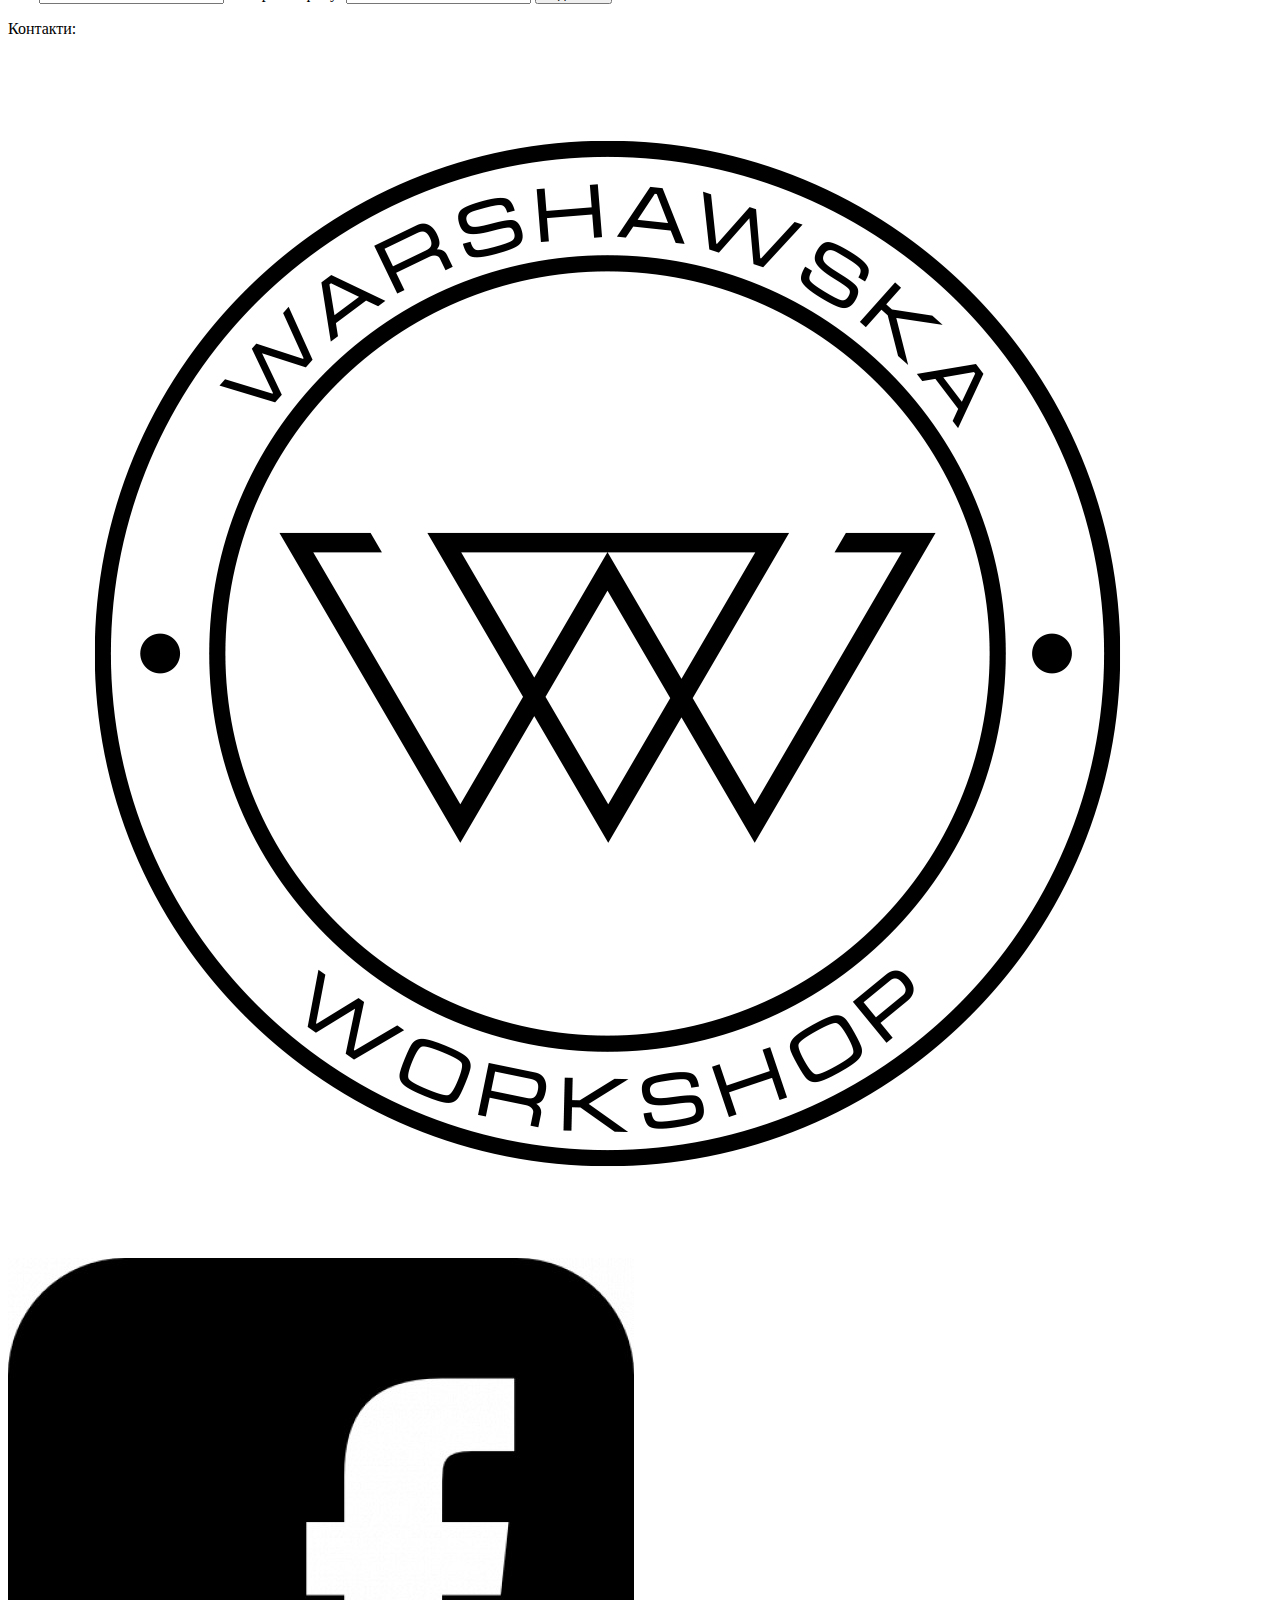
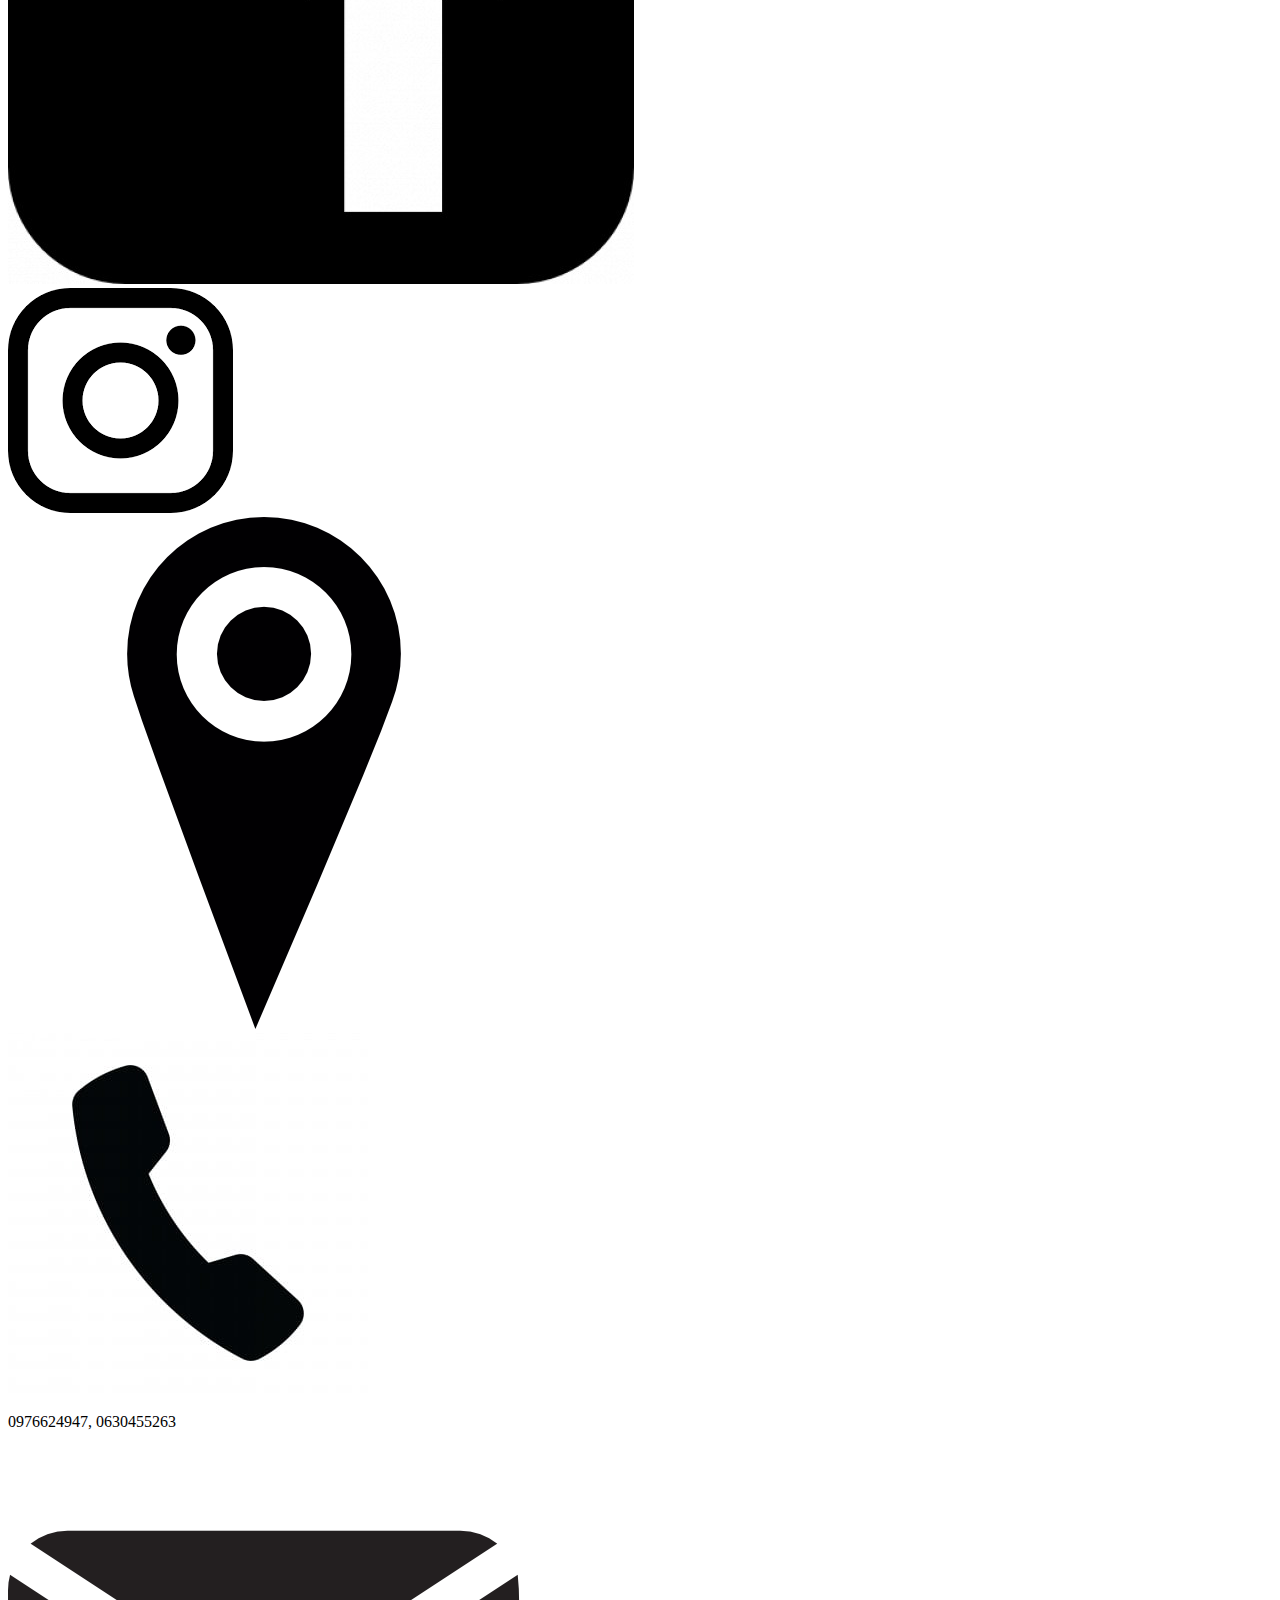
==== commit 28f92d3c: "deleted css" ====
--- a/index.html
+++ b/index.html
@@ -6,7 +6,6 @@
         <meta http-equiv="X-UA-Compatible" content="ie=edge">
         <title>Warshawska Worckshop</title>
         <link rel="stylesheet" href="css/bootstrap.min.css">
-        <link rel="stylesheet" href="css/index.css">
     </head>
     <body>
         <header id="header">
